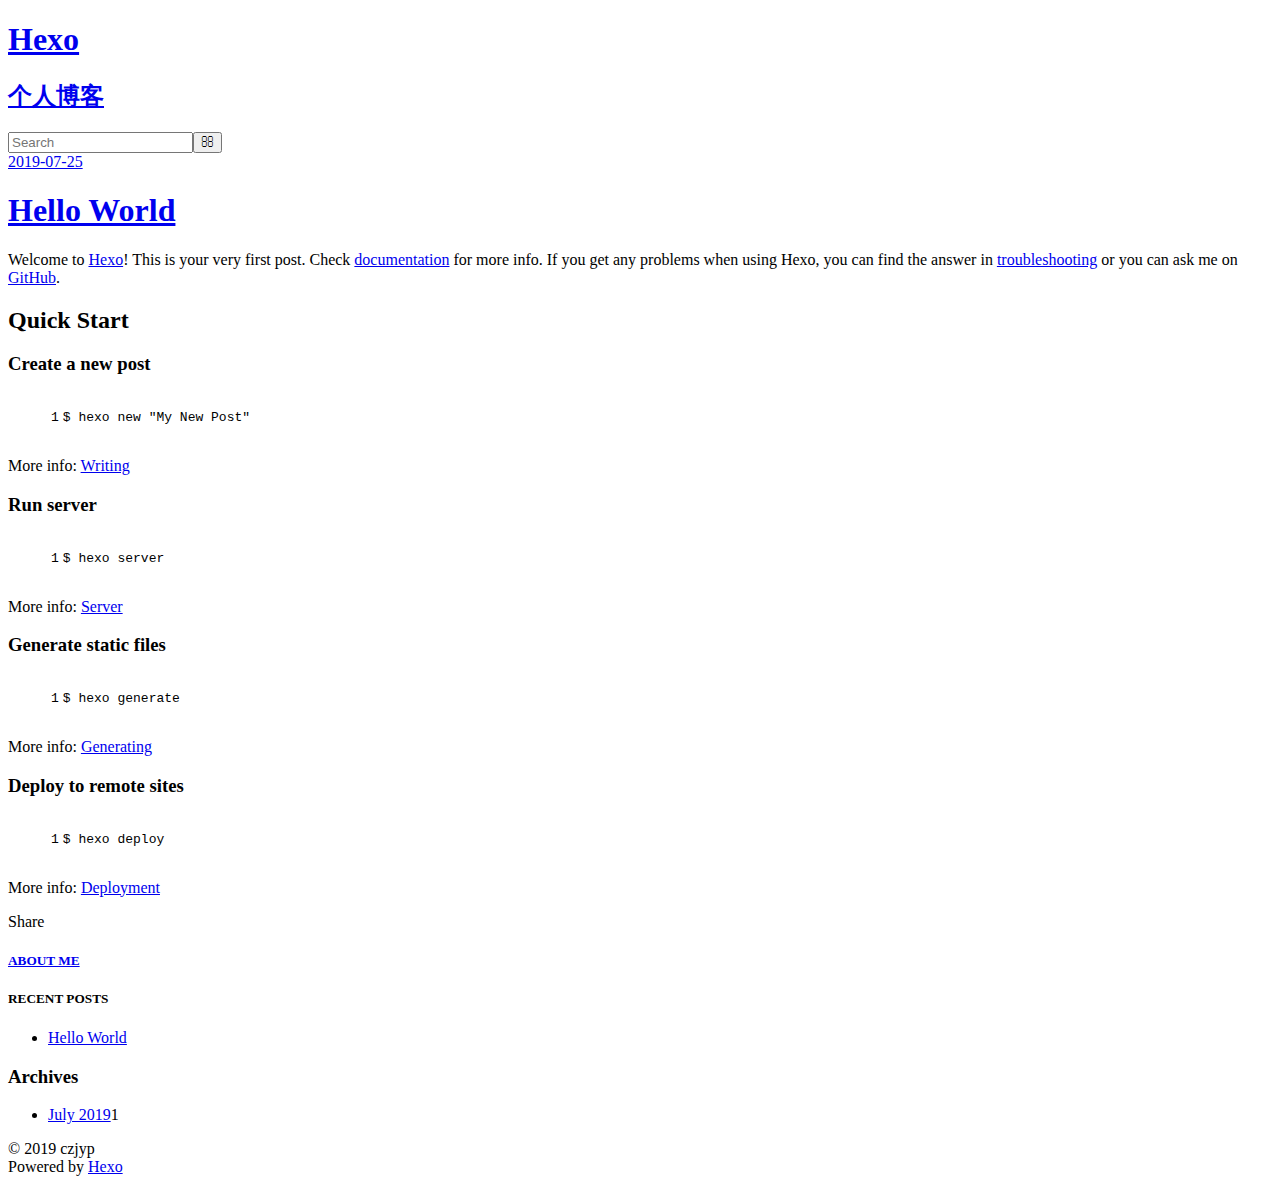
==== index.html @ dffacfaf "Site updated: 2019-07-26 11:40:30" ====
<!DOCTYPE html>
<html>
<head><meta name="generator" content="Hexo 3.9.0">
  <meta charset="utf-8">
  
  <title>Hexo</title>
  <meta name="viewport" content="width=device-width, initial-scale=1, maximum-scale=1">
  <meta property="og:type" content="website">
<meta property="og:title" content="Hexo">
<meta property="og:url" content="http://yoursite.com/index.html">
<meta property="og:site_name" content="Hexo">
<meta property="og:locale" content="default">
<meta name="twitter:card" content="summary">
<meta name="twitter:title" content="Hexo">
  
  
  
    <link href="//fonts.googleapis.com/css?family=Source+Code+Pro" rel="stylesheet" type="text/css">
  
  <link rel="stylesheet" href="/css/style.css">
  

</head>
</html>
<body>
  <div id="container">
    <div id="wrap">
      <header id="header">
  <div id="banner"></div>
  <div id="header-outer" class="outer">
    <div id="header-title" class="inner">
      <h1 id="logo-wrap">
        <a href="/" id="logo">Hexo</a>
      </h1>
      
        <h2 id="subtitle-wrap">
          <a href="/" id="subtitle">个人博客</a>
        </h2>
      
    </div>
    <div id="header-inner" class="inner">
      <nav id="main-nav">
        <a id="main-nav-toggle" class="nav-icon"></a>
        
      </nav>
      <nav id="sub-nav">
        
        <a id="nav-search-btn" class="nav-icon" title="Search"></a>
      </nav>
      <div id="search-form-wrap">
        <form action="//google.com/search" method="get" accept-charset="UTF-8" class="search-form"><input type="search" name="q" class="search-form-input" placeholder="Search"><button type="submit" class="search-form-submit">&#xF002;</button><input type="hidden" name="sitesearch" value="http://yoursite.com"></form>
      </div>
    </div>
  </div>
</header>
      <div class="outer">
        <section id="main">
  
    <article id="post-hello-world" class="article article-type-post" itemscope itemprop="blogPost">
  <div class="article-meta">
    <a href="/2019/07/25/hello-world/" class="article-date">
  <time datetime="2019-07-25T15:37:27.203Z" itemprop="datePublished">2019-07-25</time>
</a>
    
  </div>
  <div class="article-inner">
    
    
      <header class="article-header">
        
  
    <h1 itemprop="name">
      <a class="article-title" href="/2019/07/25/hello-world/">Hello World</a>
    </h1>
  

      </header>
    
    <div class="article-entry" itemprop="articleBody">
      
        <p>Welcome to <a href="https://hexo.io/" target="_blank" rel="noopener">Hexo</a>! This is your very first post. Check <a href="https://hexo.io/docs/" target="_blank" rel="noopener">documentation</a> for more info. If you get any problems when using Hexo, you can find the answer in <a href="https://hexo.io/docs/troubleshooting.html" target="_blank" rel="noopener">troubleshooting</a> or you can ask me on <a href="https://github.com/hexojs/hexo/issues" target="_blank" rel="noopener">GitHub</a>.</p>
<h2 id="Quick-Start"><a href="#Quick-Start" class="headerlink" title="Quick Start"></a>Quick Start</h2><h3 id="Create-a-new-post"><a href="#Create-a-new-post" class="headerlink" title="Create a new post"></a>Create a new post</h3><figure class="highlight bash"><table><tr><td class="gutter"><pre><span class="line">1</span><br></pre></td><td class="code"><pre><span class="line">$ hexo new <span class="string">"My New Post"</span></span><br></pre></td></tr></table></figure>

<p>More info: <a href="https://hexo.io/docs/writing.html" target="_blank" rel="noopener">Writing</a></p>
<h3 id="Run-server"><a href="#Run-server" class="headerlink" title="Run server"></a>Run server</h3><figure class="highlight bash"><table><tr><td class="gutter"><pre><span class="line">1</span><br></pre></td><td class="code"><pre><span class="line">$ hexo server</span><br></pre></td></tr></table></figure>

<p>More info: <a href="https://hexo.io/docs/server.html" target="_blank" rel="noopener">Server</a></p>
<h3 id="Generate-static-files"><a href="#Generate-static-files" class="headerlink" title="Generate static files"></a>Generate static files</h3><figure class="highlight bash"><table><tr><td class="gutter"><pre><span class="line">1</span><br></pre></td><td class="code"><pre><span class="line">$ hexo generate</span><br></pre></td></tr></table></figure>

<p>More info: <a href="https://hexo.io/docs/generating.html" target="_blank" rel="noopener">Generating</a></p>
<h3 id="Deploy-to-remote-sites"><a href="#Deploy-to-remote-sites" class="headerlink" title="Deploy to remote sites"></a>Deploy to remote sites</h3><figure class="highlight bash"><table><tr><td class="gutter"><pre><span class="line">1</span><br></pre></td><td class="code"><pre><span class="line">$ hexo deploy</span><br></pre></td></tr></table></figure>

<p>More info: <a href="https://hexo.io/docs/deployment.html" target="_blank" rel="noopener">Deployment</a></p>

      
    </div>
    <footer class="article-footer">
      <a data-url="http://yoursite.com/2019/07/25/hello-world/" data-id="cjyjk5533000050a61khdapwv" class="article-share-link">Share</a>
      
      
    </footer>
  </div>
  
</article>


  

</section>
        
          <aside id="sidebar">
  
    <!-- Featured Tags -->

  
    <!-- Short About -->
<section class="visible-md visible-lg">
    <h5><a href="/about/">ABOUT ME</a></h5>
    <div class="short-about">

        

        

        <!-- SNS Link -->
        <ul class="list-inline">
            
            
            

            

            

            
            
            
            
        </ul>
    </div>
</section>

  
    
  <h5>RECENT POSTS</h3>
  <div class="widget">
    <ul>
      
        <li>
          <a href="/2019/07/25/hello-world/">Hello World</a>
        </li>
      
    </ul>
  </div>

  
    <!-- Friends Blog -->

  
    
  <div class="widget-wrap">
    <h3 class="widget-title">Archives</h3>
    <div class="widget">
      <ul class="archive-list"><li class="archive-list-item"><a class="archive-list-link" href="/archives/2019/07/">July 2019</a><span class="archive-list-count">1</span></li></ul>
    </div>
  </div>


  
</aside>
        
      </div>
      <footer id="footer">
  
  <div class="outer">
    <div id="footer-info" class="inner">
      &copy; 2019 czjyp<br>
      Powered by <a href="http://hexo.io/" target="_blank">Hexo</a>
    </div>
  </div>
</footer>
    </div>
    <nav id="mobile-nav">
  
</nav>
    

<script src="//ajax.googleapis.com/ajax/libs/jquery/2.0.3/jquery.min.js"></script>



<script src="/js/script.js"></script>

  </div>
</body>
</html>
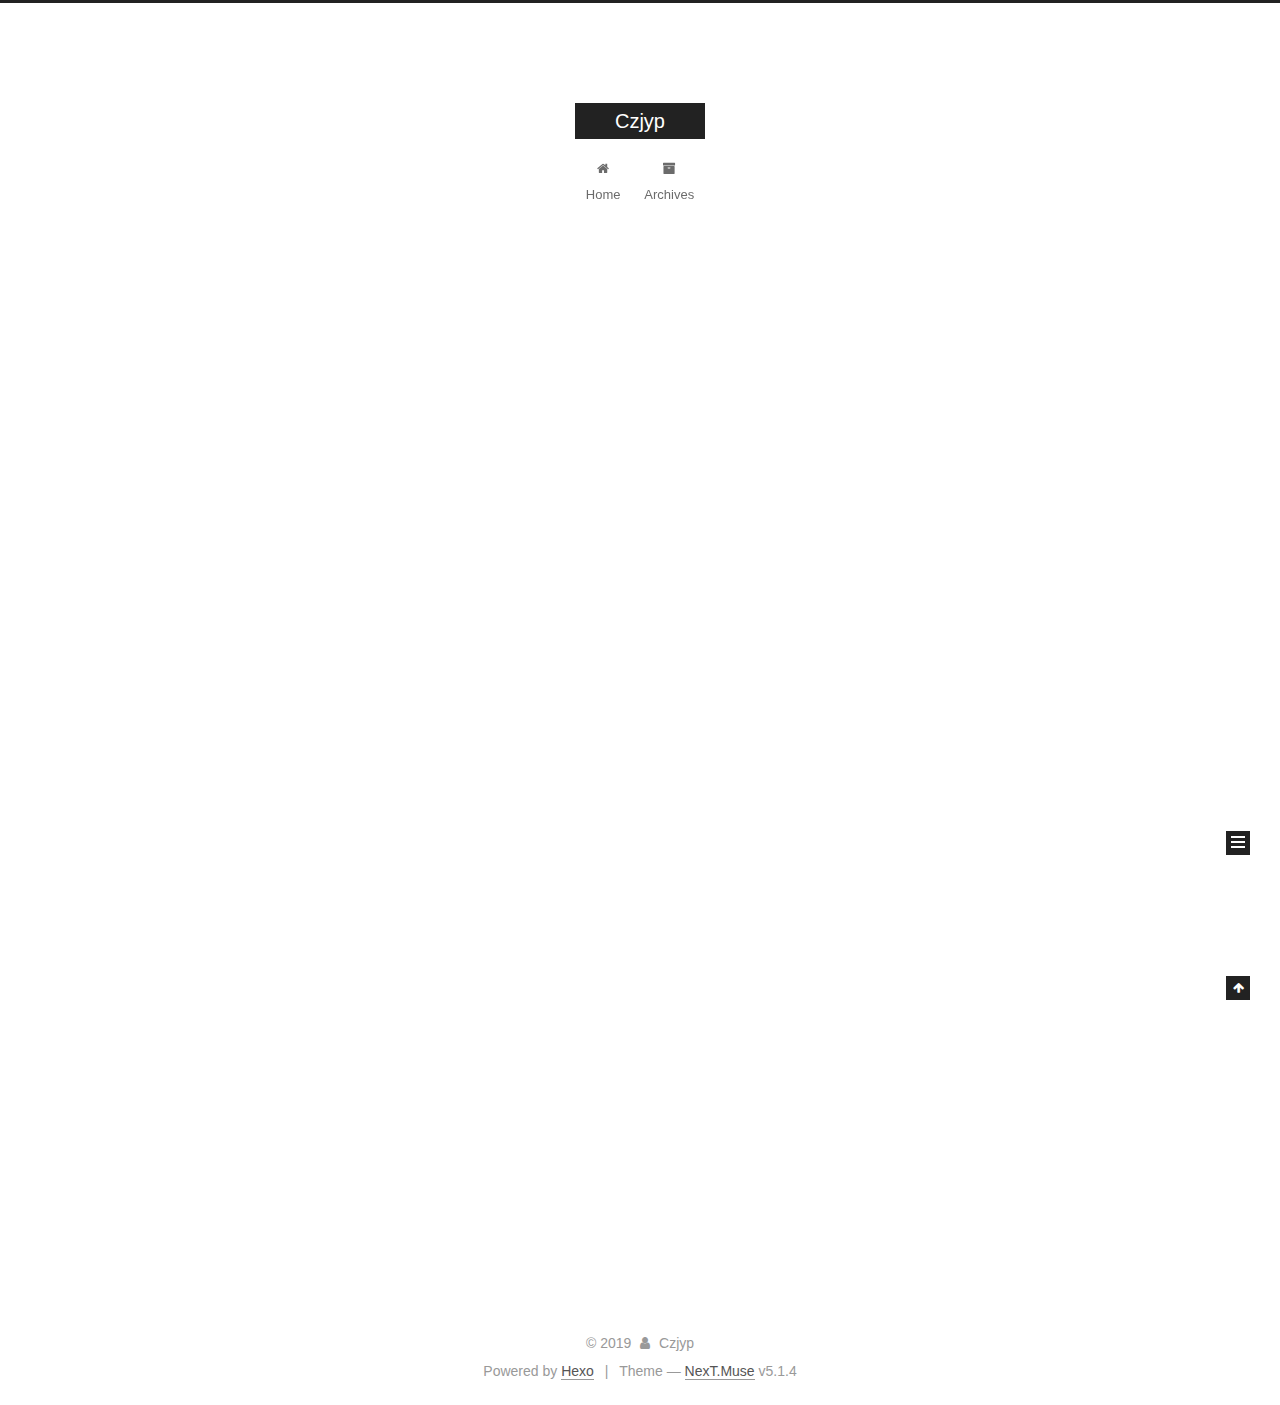
==== commit 89b7794d: "Site updated: 2019-07-26 15:35:48" ====
--- a/index.html
+++ b/index.html
@@ -1,196 +1,623 @@
 <!DOCTYPE html>
-<html>
+
+
+
+  
+
+
+<html class="theme-next muse use-motion" lang="cn">
 <head><meta name="generator" content="Hexo 3.9.0">
-  <meta charset="utf-8">
-  
-  <title>Hexo</title>
-  <meta name="viewport" content="width=device-width, initial-scale=1, maximum-scale=1">
-  <meta property="og:type" content="website">
-<meta property="og:title" content="Hexo">
-<meta property="og:url" content="http://yoursite.com/index.html">
-<meta property="og:site_name" content="Hexo">
-<meta property="og:locale" content="default">
+  <meta charset="UTF-8">
+<meta http-equiv="X-UA-Compatible" content="IE=edge">
+<meta name="viewport" content="width=device-width, initial-scale=1, maximum-scale=1">
+<meta name="theme-color" content="#222">
+
+
+
+
+
+
+
+
+
+<meta http-equiv="Cache-Control" content="no-transform">
+<meta http-equiv="Cache-Control" content="no-siteapp">
+
+
+
+
+
+
+
+
+
+
+
+
+
+
+
+
+  
+  
+  <link href="/lib/fancybox/source/jquery.fancybox.css?v=2.1.5" rel="stylesheet" type="text/css">
+
+
+
+
+
+
+
+<link href="/lib/font-awesome/css/font-awesome.min.css?v=4.6.2" rel="stylesheet" type="text/css">
+
+<link href="/css/main.css?v=5.1.4" rel="stylesheet" type="text/css">
+
+
+  <link rel="apple-touch-icon" sizes="180x180" href="/images/apple-touch-icon-next.png?v=5.1.4">
+
+
+  <link rel="icon" type="image/png" sizes="32x32" href="/images/favicon-32x32-next.png?v=5.1.4">
+
+
+  <link rel="icon" type="image/png" sizes="16x16" href="/images/favicon-16x16-next.png?v=5.1.4">
+
+
+  <link rel="mask-icon" href="/images/logo.svg?v=5.1.4" color="#222">
+
+
+
+
+
+  <meta name="keywords" content="Hexo, NexT">
+
+
+
+
+
+
+
+
+
+
+<meta name="description" content="Czjyp的个人小站">
+<meta property="og:type" content="website">
+<meta property="og:title" content="Czjyp">
+<meta property="og:url" content="http://chizijian.github.io/index.html">
+<meta property="og:site_name" content="Czjyp">
+<meta property="og:description" content="Czjyp的个人小站">
+<meta property="og:locale" content="cn">
 <meta name="twitter:card" content="summary">
-<meta name="twitter:title" content="Hexo">
-  
-  
-  
-    <link href="//fonts.googleapis.com/css?family=Source+Code+Pro" rel="stylesheet" type="text/css">
-  
-  <link rel="stylesheet" href="/css/style.css">
-  
+<meta name="twitter:title" content="Czjyp">
+<meta name="twitter:description" content="Czjyp的个人小站">
+
+
+
+<script type="text/javascript" id="hexo.configurations">
+  var NexT = window.NexT || {};
+  var CONFIG = {
+    root: '/',
+    scheme: 'Muse',
+    version: '5.1.4',
+    sidebar: {"position":"left","display":"post","offset":12,"b2t":false,"scrollpercent":false,"onmobile":false},
+    fancybox: true,
+    tabs: true,
+    motion: {"enable":true,"async":false,"transition":{"post_block":"fadeIn","post_header":"slideDownIn","post_body":"slideDownIn","coll_header":"slideLeftIn","sidebar":"slideUpIn"}},
+    duoshuo: {
+      userId: '0',
+      author: 'Author'
+    },
+    algolia: {
+      applicationID: '',
+      apiKey: '',
+      indexName: '',
+      hits: {"per_page":10},
+      labels: {"input_placeholder":"Search for Posts","hits_empty":"We didn't find any results for the search: ${query}","hits_stats":"${hits} results found in ${time} ms"}
+    }
+  };
+</script>
+
+
+
+  <link rel="canonical" href="http://chizijian.github.io/">
+
+
+
+
+
+  <title>Czjyp</title>
+  
+
+
+
+
+
+
+
 
 </head>
-</html>
-<body>
-  <div id="container">
-    <div id="wrap">
-      <header id="header">
-  <div id="banner"></div>
-  <div id="header-outer" class="outer">
-    <div id="header-title" class="inner">
-      <h1 id="logo-wrap">
-        <a href="/" id="logo">Hexo</a>
-      </h1>
-      
-        <h2 id="subtitle-wrap">
-          <a href="/" id="subtitle">个人博客</a>
-        </h2>
-      
+
+<body itemscope itemtype="http://schema.org/WebPage" lang="cn">
+
+  
+  
+    
+  
+
+  <div class="container sidebar-position-left 
+  page-home">
+    <div class="headband"></div>
+
+    <header id="header" class="header" itemscope itemtype="http://schema.org/WPHeader">
+      <div class="header-inner"><div class="site-brand-wrapper">
+  <div class="site-meta ">
+    
+
+    <div class="custom-logo-site-title">
+      <a href="/" class="brand" rel="start">
+        <span class="logo-line-before"><i></i></span>
+        <span class="site-title">Czjyp</span>
+        <span class="logo-line-after"><i></i></span>
+      </a>
     </div>
-    <div id="header-inner" class="inner">
-      <nav id="main-nav">
-        <a id="main-nav-toggle" class="nav-icon"></a>
-        
-      </nav>
-      <nav id="sub-nav">
-        
-        <a id="nav-search-btn" class="nav-icon" title="Search"></a>
-      </nav>
-      <div id="search-form-wrap">
-        <form action="//google.com/search" method="get" accept-charset="UTF-8" class="search-form"><input type="search" name="q" class="search-form-input" placeholder="Search"><button type="submit" class="search-form-submit">&#xF002;</button><input type="hidden" name="sitesearch" value="http://yoursite.com"></form>
-      </div>
+      
+        <p class="site-subtitle"></p>
+      
+  </div>
+
+  <div class="site-nav-toggle">
+    <button>
+      <span class="btn-bar"></span>
+      <span class="btn-bar"></span>
+      <span class="btn-bar"></span>
+    </button>
+  </div>
+</div>
+
+<nav class="site-nav">
+  
+
+  
+    <ul id="menu" class="menu">
+      
+        
+        <li class="menu-item menu-item-home">
+          <a href="/" rel="section">
+            
+              <i class="menu-item-icon fa fa-fw fa-home"></i> <br>
+            
+            Home
+          </a>
+        </li>
+      
+        
+        <li class="menu-item menu-item-archives">
+          <a href="/archives/" rel="section">
+            
+              <i class="menu-item-icon fa fa-fw fa-archive"></i> <br>
+            
+            Archives
+          </a>
+        </li>
+      
+
+      
+    </ul>
+  
+
+  
+</nav>
+
+
+
+ </div>
+    </header>
+
+    <main id="main" class="main">
+      <div class="main-inner">
+        <div class="content-wrap">
+          <div id="content" class="content">
+            
+  <section id="posts" class="posts-expand">
+    
+      
+
+  
+
+  
+  
+  
+
+  <article class="post post-type-normal" itemscope itemtype="http://schema.org/Article">
+  
+  
+  
+  <div class="post-block">
+    <link itemprop="mainEntityOfPage" href="http://chizijian.github.io/2019/07/25/hello-world/">
+
+    <span hidden itemprop="author" itemscope itemtype="http://schema.org/Person">
+      <meta itemprop="name" content="Czjyp">
+      <meta itemprop="description" content>
+      <meta itemprop="image" content="/images/avatar.gif">
+    </span>
+
+    <span hidden itemprop="publisher" itemscope itemtype="http://schema.org/Organization">
+      <meta itemprop="name" content="Czjyp">
+    </span>
+
+    
+      <header class="post-header">
+
+        
+        
+          <h1 class="post-title" itemprop="name headline">
+                
+                <a class="post-title-link" href="/2019/07/25/hello-world/" itemprop="url">Hello World</a></h1>
+        
+
+        <div class="post-meta">
+          <span class="post-time">
+            
+              <span class="post-meta-item-icon">
+                <i class="fa fa-calendar-o"></i>
+              </span>
+              
+                <span class="post-meta-item-text">Posted on</span>
+              
+              <time title="Post created" itemprop="dateCreated datePublished" datetime="2019-07-25T23:37:27+08:00">
+                2019-07-25
+              </time>
+            
+
+            
+
+            
+          </span>
+
+          
+
+          
+            
+          
+
+          
+          
+
+          
+
+          
+
+          
+
+        </div>
+      </header>
+    
+
+    
+    
+    
+    <div class="post-body" itemprop="articleBody">
+
+      
+      
+
+      
+        
+          
+            <p>Welcome to <a href="https://hexo.io/" target="_blank" rel="noopener">Hexo</a>! This is your very first post. Check <a href="https://hexo.io/docs/" target="_blank" rel="noopener">documentation</a> for more info. If you get any problems when using Hexo, you can find the answer in <a href="https://hexo.io/docs/troubleshooting.html" target="_blank" rel="noopener">troubleshooting</a> or you can ask me on <a href="https://github.com/hexojs/hexo/issues" target="_blank" rel="noopener">GitHub</a>.</p>
+<h2 id="Quick-Start"><a href="#Quick-Start" class="headerlink" title="Quick Start"></a>Quick Start</h2><h3 id="Create-a-new-post"><a href="#Create-a-new-post" class="headerlink" title="Create a new post"></a>Create a new post</h3><figure class="highlight bash"><table><tr><td class="gutter"><pre><span class="line">1</span><br></pre></td><td class="code"><pre><span class="line">$ hexo new <span class="string">"My New Post"</span></span><br></pre></td></tr></table></figure>
+
+<p>More info: <a href="https://hexo.io/docs/writing.html" target="_blank" rel="noopener">Writing</a></p>
+<h3 id="Run-server"><a href="#Run-server" class="headerlink" title="Run server"></a>Run server</h3><figure class="highlight bash"><table><tr><td class="gutter"><pre><span class="line">1</span><br></pre></td><td class="code"><pre><span class="line">$ hexo server</span><br></pre></td></tr></table></figure>
+
+<p>More info: <a href="https://hexo.io/docs/server.html" target="_blank" rel="noopener">Server</a></p>
+<h3 id="Generate-static-files"><a href="#Generate-static-files" class="headerlink" title="Generate static files"></a>Generate static files</h3><figure class="highlight bash"><table><tr><td class="gutter"><pre><span class="line">1</span><br></pre></td><td class="code"><pre><span class="line">$ hexo generate</span><br></pre></td></tr></table></figure>
+
+<p>More info: <a href="https://hexo.io/docs/generating.html" target="_blank" rel="noopener">Generating</a></p>
+<h3 id="Deploy-to-remote-sites"><a href="#Deploy-to-remote-sites" class="headerlink" title="Deploy to remote sites"></a>Deploy to remote sites</h3><figure class="highlight bash"><table><tr><td class="gutter"><pre><span class="line">1</span><br></pre></td><td class="code"><pre><span class="line">$ hexo deploy</span><br></pre></td></tr></table></figure>
+
+<p>More info: <a href="https://hexo.io/docs/deployment.html" target="_blank" rel="noopener">Deployment</a></p>
+
+          
+        
+      
+    </div>
+    
+    
+    
+
+    
+
+    
+
+    
+
+    <footer class="post-footer">
+      
+
+      
+
+      
+
+      
+      
+        <div class="post-eof"></div>
+      
+    </footer>
+  </div>
+  
+  
+  
+  </article>
+
+
+    
+  </section>
+
+  
+
+
+          </div>
+          
+
+
+          
+
+        </div>
+        
+          
+  
+  <div class="sidebar-toggle">
+    <div class="sidebar-toggle-line-wrap">
+      <span class="sidebar-toggle-line sidebar-toggle-line-first"></span>
+      <span class="sidebar-toggle-line sidebar-toggle-line-middle"></span>
+      <span class="sidebar-toggle-line sidebar-toggle-line-last"></span>
     </div>
   </div>
-</header>
-      <div class="outer">
-        <section id="main">
-  
-    <article id="post-hello-world" class="article article-type-post" itemscope itemprop="blogPost">
-  <div class="article-meta">
-    <a href="/2019/07/25/hello-world/" class="article-date">
-  <time datetime="2019-07-25T15:37:27.203Z" itemprop="datePublished">2019-07-25</time>
-</a>
-    
+
+  <aside id="sidebar" class="sidebar">
+    
+    <div class="sidebar-inner">
+
+      
+
+      
+
+      <section class="site-overview-wrap sidebar-panel sidebar-panel-active">
+        <div class="site-overview">
+          <div class="site-author motion-element" itemprop="author" itemscope itemtype="http://schema.org/Person">
+            
+              <p class="site-author-name" itemprop="name">Czjyp</p>
+              <p class="site-description motion-element" itemprop="description">Czjyp的个人小站</p>
+          </div>
+
+          <nav class="site-state motion-element">
+
+            
+              <div class="site-state-item site-state-posts">
+              
+                <a href="/archives/">
+              
+                  <span class="site-state-item-count">1</span>
+                  <span class="site-state-item-name">posts</span>
+                </a>
+              </div>
+            
+
+            
+
+            
+
+          </nav>
+
+          
+
+          
+
+          
+          
+
+          
+          
+
+          
+
+        </div>
+      </section>
+
+      
+
+      
+
+    </div>
+  </aside>
+
+
+        
+      </div>
+    </main>
+
+    <footer id="footer" class="footer">
+      <div class="footer-inner">
+        <div class="copyright">&copy; <span itemprop="copyrightYear">2019</span>
+  <span class="with-love">
+    <i class="fa fa-user"></i>
+  </span>
+  <span class="author" itemprop="copyrightHolder">Czjyp</span>
+
+  
+</div>
+
+
+  <div class="powered-by">Powered by <a class="theme-link" target="_blank" href="https://hexo.io">Hexo</a></div>
+
+
+
+  <span class="post-meta-divider">|</span>
+
+
+
+  <div class="theme-info">Theme &mdash; <a class="theme-link" target="_blank" href="https://github.com/iissnan/hexo-theme-next">NexT.Muse</a> v5.1.4</div>
+
+
+
+
+        
+
+
+
+
+
+
+
+        
+      </div>
+    </footer>
+
+    
+      <div class="back-to-top">
+        <i class="fa fa-arrow-up"></i>
+        
+      </div>
+    
+
+    
+
   </div>
-  <div class="article-inner">
-    
-    
-      <header class="article-header">
-        
-  
-    <h1 itemprop="name">
-      <a class="article-title" href="/2019/07/25/hello-world/">Hello World</a>
-    </h1>
-  
-
-      </header>
-    
-    <div class="article-entry" itemprop="articleBody">
-      
-        <p>Welcome to <a href="https://hexo.io/" target="_blank" rel="noopener">Hexo</a>! This is your very first post. Check <a href="https://hexo.io/docs/" target="_blank" rel="noopener">documentation</a> for more info. If you get any problems when using Hexo, you can find the answer in <a href="https://hexo.io/docs/troubleshooting.html" target="_blank" rel="noopener">troubleshooting</a> or you can ask me on <a href="https://github.com/hexojs/hexo/issues" target="_blank" rel="noopener">GitHub</a>.</p>
-<h2 id="Quick-Start"><a href="#Quick-Start" class="headerlink" title="Quick Start"></a>Quick Start</h2><h3 id="Create-a-new-post"><a href="#Create-a-new-post" class="headerlink" title="Create a new post"></a>Create a new post</h3><figure class="highlight bash"><table><tr><td class="gutter"><pre><span class="line">1</span><br></pre></td><td class="code"><pre><span class="line">$ hexo new <span class="string">"My New Post"</span></span><br></pre></td></tr></table></figure>
-
-<p>More info: <a href="https://hexo.io/docs/writing.html" target="_blank" rel="noopener">Writing</a></p>
-<h3 id="Run-server"><a href="#Run-server" class="headerlink" title="Run server"></a>Run server</h3><figure class="highlight bash"><table><tr><td class="gutter"><pre><span class="line">1</span><br></pre></td><td class="code"><pre><span class="line">$ hexo server</span><br></pre></td></tr></table></figure>
-
-<p>More info: <a href="https://hexo.io/docs/server.html" target="_blank" rel="noopener">Server</a></p>
-<h3 id="Generate-static-files"><a href="#Generate-static-files" class="headerlink" title="Generate static files"></a>Generate static files</h3><figure class="highlight bash"><table><tr><td class="gutter"><pre><span class="line">1</span><br></pre></td><td class="code"><pre><span class="line">$ hexo generate</span><br></pre></td></tr></table></figure>
-
-<p>More info: <a href="https://hexo.io/docs/generating.html" target="_blank" rel="noopener">Generating</a></p>
-<h3 id="Deploy-to-remote-sites"><a href="#Deploy-to-remote-sites" class="headerlink" title="Deploy to remote sites"></a>Deploy to remote sites</h3><figure class="highlight bash"><table><tr><td class="gutter"><pre><span class="line">1</span><br></pre></td><td class="code"><pre><span class="line">$ hexo deploy</span><br></pre></td></tr></table></figure>
-
-<p>More info: <a href="https://hexo.io/docs/deployment.html" target="_blank" rel="noopener">Deployment</a></p>
-
-      
-    </div>
-    <footer class="article-footer">
-      <a data-url="http://yoursite.com/2019/07/25/hello-world/" data-id="cjyjk5533000050a61khdapwv" class="article-share-link">Share</a>
-      
-      
-    </footer>
-  </div>
-  
-</article>
-
-
-  
-
-</section>
-        
-          <aside id="sidebar">
-  
-    <!-- Featured Tags -->
-
-  
-    <!-- Short About -->
-<section class="visible-md visible-lg">
-    <h5><a href="/about/">ABOUT ME</a></h5>
-    <div class="short-about">
-
-        
-
-        
-
-        <!-- SNS Link -->
-        <ul class="list-inline">
-            
-            
-            
-
-            
-
-            
-
-            
-            
-            
-            
-        </ul>
-    </div>
-</section>
-
-  
-    
-  <h5>RECENT POSTS</h3>
-  <div class="widget">
-    <ul>
-      
-        <li>
-          <a href="/2019/07/25/hello-world/">Hello World</a>
-        </li>
-      
-    </ul>
-  </div>
-
-  
-    <!-- Friends Blog -->
-
-  
-    
-  <div class="widget-wrap">
-    <h3 class="widget-title">Archives</h3>
-    <div class="widget">
-      <ul class="archive-list"><li class="archive-list-item"><a class="archive-list-link" href="/archives/2019/07/">July 2019</a><span class="archive-list-count">1</span></li></ul>
-    </div>
-  </div>
-
-
-  
-</aside>
-        
-      </div>
-      <footer id="footer">
-  
-  <div class="outer">
-    <div id="footer-info" class="inner">
-      &copy; 2019 czjyp<br>
-      Powered by <a href="http://hexo.io/" target="_blank">Hexo</a>
-    </div>
-  </div>
-</footer>
-    </div>
-    <nav id="mobile-nav">
-  
-</nav>
-    
-
-<script src="//ajax.googleapis.com/ajax/libs/jquery/2.0.3/jquery.min.js"></script>
-
-
-
-<script src="/js/script.js"></script>
-
-  </div>
+
+  
+
+<script type="text/javascript">
+  if (Object.prototype.toString.call(window.Promise) !== '[object Function]') {
+    window.Promise = null;
+  }
+</script>
+
+
+
+
+
+
+
+
+
+  
+
+
+
+
+
+
+
+
+
+
+
+
+  
+  
+    <script type="text/javascript" src="/lib/jquery/index.js?v=2.1.3"></script>
+  
+
+  
+  
+    <script type="text/javascript" src="/lib/fastclick/lib/fastclick.min.js?v=1.0.6"></script>
+  
+
+  
+  
+    <script type="text/javascript" src="/lib/jquery_lazyload/jquery.lazyload.js?v=1.9.7"></script>
+  
+
+  
+  
+    <script type="text/javascript" src="/lib/velocity/velocity.min.js?v=1.2.1"></script>
+  
+
+  
+  
+    <script type="text/javascript" src="/lib/velocity/velocity.ui.min.js?v=1.2.1"></script>
+  
+
+  
+  
+    <script type="text/javascript" src="/lib/fancybox/source/jquery.fancybox.pack.js?v=2.1.5"></script>
+  
+
+
+  
+
+
+  <script type="text/javascript" src="/js/src/utils.js?v=5.1.4"></script>
+
+  <script type="text/javascript" src="/js/src/motion.js?v=5.1.4"></script>
+
+
+
+  
+  
+
+  
+
+  
+
+
+  <script type="text/javascript" src="/js/src/bootstrap.js?v=5.1.4"></script>
+
+
+
+  
+
+
+  
+
+
+
+
+	
+
+
+
+
+
+  
+
+
+
+
+
+  
+
+
+
+
+
+
+
+
+
+
+
+
+  
+
+
+
+
+
+  
+
+  
+
+  
+
+  
+  
+
+  
+
+  
+
+  
+
 </body>
-</html>+</html>
--- a/css/main.css
+++ b/css/main.css
@@ -0,0 +1,2662 @@
+/* normalize.css v3.0.2 | MIT License | git.io/normalize */
+html {
+  font-family: sans-serif; /* 1 */
+  -ms-text-size-adjust: 100%; /* 2 */
+  -webkit-text-size-adjust: 100%; /* 2 */
+}
+body {
+  margin: 0;
+}
+article,
+aside,
+details,
+figcaption,
+figure,
+footer,
+header,
+hgroup,
+main,
+menu,
+nav,
+section,
+summary {
+  display: block;
+}
+audio,
+canvas,
+progress,
+video {
+  display: inline-block; /* 1 */
+  vertical-align: baseline; /* 2 */
+}
+audio:not([controls]) {
+  display: none;
+  height: 0;
+}
+[hidden],
+template {
+  display: none;
+}
+a {
+  background-color: transparent;
+}
+a:active,
+a:hover {
+  outline: 0;
+}
+abbr[title] {
+  border-bottom: 1px dotted;
+}
+b,
+strong {
+  font-weight: bold;
+}
+dfn {
+  font-style: italic;
+}
+h1 {
+  font-size: 2em;
+  margin: 0.67em 0;
+}
+mark {
+  background: #ff0;
+  color: #000;
+}
+small {
+  font-size: 80%;
+}
+sub,
+sup {
+  font-size: 75%;
+  line-height: 0;
+  position: relative;
+  vertical-align: baseline;
+}
+sup {
+  top: -0.5em;
+}
+sub {
+  bottom: -0.25em;
+}
+img {
+  border: 0;
+}
+svg:not(:root) {
+  overflow: hidden;
+}
+figure {
+  margin: 1em 40px;
+}
+hr {
+  -moz-box-sizing: content-box;
+  box-sizing: content-box;
+  height: 0;
+}
+pre {
+  overflow: auto;
+}
+code,
+kbd,
+pre,
+samp {
+  font-family: monospace, monospace;
+  font-size: 1em;
+}
+button,
+input,
+optgroup,
+select,
+textarea {
+  color: inherit; /* 1 */
+  font: inherit; /* 2 */
+  margin: 0; /* 3 */
+}
+button {
+  overflow: visible;
+}
+button,
+select {
+  text-transform: none;
+}
+button,
+html input[type="button"],
+input[type="reset"],
+input[type="submit"] {
+  -webkit-appearance: button; /* 2 */
+  cursor: pointer; /* 3 */
+}
+button[disabled],
+html input[disabled] {
+  cursor: default;
+}
+button::-moz-focus-inner,
+input::-moz-focus-inner {
+  border: 0;
+  padding: 0;
+}
+input {
+  line-height: normal;
+}
+input[type="checkbox"],
+input[type="radio"] {
+  box-sizing: border-box; /* 1 */
+  padding: 0; /* 2 */
+}
+input[type="number"]::-webkit-inner-spin-button,
+input[type="number"]::-webkit-outer-spin-button {
+  height: auto;
+}
+input[type="search"] {
+  -webkit-appearance: textfield; /* 1 */
+  -moz-box-sizing: content-box;
+  -webkit-box-sizing: content-box; /* 2 */
+  box-sizing: content-box;
+}
+input[type="search"]::-webkit-search-cancel-button,
+input[type="search"]::-webkit-search-decoration {
+  -webkit-appearance: none;
+}
+fieldset {
+  border: 1px solid #c0c0c0;
+  margin: 0 2px;
+  padding: 0.35em 0.625em 0.75em;
+}
+legend {
+  border: 0; /* 1 */
+  padding: 0; /* 2 */
+}
+textarea {
+  overflow: auto;
+}
+optgroup {
+  font-weight: bold;
+}
+table {
+  border-collapse: collapse;
+  border-spacing: 0;
+}
+td,
+th {
+  padding: 0;
+}
+::selection {
+  background: #262a30;
+  color: #fff;
+}
+body {
+  position: relative;
+  font-family: 'Lato', "PingFang SC", "Microsoft YaHei", sans-serif;
+  font-size: 14px;
+  line-height: 2;
+  color: #555;
+  background: #fff;
+}
+@media (max-width: 767px) {
+  body {
+    padding-right: 0 !important;
+  }
+}
+@media (min-width: 768px) and (max-width: 991px) {
+  body {
+    padding-right: 0 !important;
+  }
+}
+@media (min-width: 1600px) {
+  body {
+    font-size: 16px;
+  }
+}
+h1,
+h2,
+h3,
+h4,
+h5,
+h6 {
+  margin: 0;
+  padding: 0;
+  font-weight: bold;
+  line-height: 1.5;
+  font-family: 'Lato', "PingFang SC", "Microsoft YaHei", sans-serif;
+}
+h2,
+h3,
+h4,
+h5,
+h6 {
+  margin: 20px 0 15px;
+}
+h1 {
+  font-size: 22px;
+}
+@media (max-width: 767px) {
+  h1 {
+    font-size: 18px;
+  }
+}
+h2 {
+  font-size: 20px;
+}
+@media (max-width: 767px) {
+  h2 {
+    font-size: 16px;
+  }
+}
+h3 {
+  font-size: 18px;
+}
+@media (max-width: 767px) {
+  h3 {
+    font-size: 14px;
+  }
+}
+h4 {
+  font-size: 16px;
+}
+@media (max-width: 767px) {
+  h4 {
+    font-size: 12px;
+  }
+}
+h5 {
+  font-size: 14px;
+}
+@media (max-width: 767px) {
+  h5 {
+    font-size: 10px;
+  }
+}
+h6 {
+  font-size: 12px;
+}
+@media (max-width: 767px) {
+  h6 {
+    font-size: 8px;
+  }
+}
+p {
+  margin: 0 0 20px 0;
+}
+a {
+  color: #555;
+  text-decoration: none;
+  outline: none;
+  border-bottom: 1px solid #999;
+  word-wrap: break-word;
+}
+a:hover {
+  color: #222;
+  border-bottom-color: #222;
+}
+blockquote {
+  margin: 0;
+  padding: 0;
+}
+img {
+  display: block;
+  margin: auto;
+  max-width: 100%;
+  height: auto;
+}
+hr {
+  margin: 40px 0;
+  height: 3px;
+  border: none;
+  background-color: #ddd;
+  background-image: repeating-linear-gradient(-45deg, #fff, #fff 4px, transparent 4px, transparent 8px);
+}
+blockquote {
+  padding: 0 15px;
+  color: #666;
+  border-left: 4px solid #ddd;
+}
+blockquote cite::before {
+  content: "-";
+  padding: 0 5px;
+}
+dt {
+  font-weight: 700;
+}
+dd {
+  margin: 0;
+  padding: 0;
+}
+kbd {
+  border: 1px solid #ccc;
+  border-radius: 0.2em;
+  box-shadow: 0.1em 0.1em 0.2em rgba(0,0,0,0.1);
+  background-color: #f9f9f9;
+  font-family: inherit;
+  background-image: -webkit-linear-gradient(top, #eee, #fff, #eee);
+  padding: 0.1em 0.3em;
+  white-space: nowrap;
+}
+.text-left {
+  text-align: left;
+}
+.text-center {
+  text-align: center;
+}
+.text-right {
+  text-align: right;
+}
+.text-justify {
+  text-align: justify;
+}
+.text-nowrap {
+  white-space: nowrap;
+}
+.text-lowercase {
+  text-transform: lowercase;
+}
+.text-uppercase {
+  text-transform: uppercase;
+}
+.text-capitalize {
+  text-transform: capitalize;
+}
+.center-block {
+  display: block;
+  margin-left: auto;
+  margin-right: auto;
+}
+.clearfix:before,
+.clearfix:after {
+  content: " ";
+  display: table;
+}
+.clearfix:after {
+  clear: both;
+}
+.pullquote {
+  width: 45%;
+}
+.pullquote.left {
+  float: left;
+  margin-left: 5px;
+  margin-right: 10px;
+}
+.pullquote.right {
+  float: right;
+  margin-left: 10px;
+  margin-right: 5px;
+}
+.affix.affix.affix {
+  position: fixed;
+}
+.translation {
+  margin-top: -20px;
+  font-size: 14px;
+  color: #999;
+}
+.scrollbar-measure {
+  width: 100px;
+  height: 100px;
+  overflow: scroll;
+  position: absolute;
+  top: -9999px;
+}
+.use-motion .motion-element {
+  opacity: 0;
+}
+table {
+  margin: 20px 0;
+  width: 100%;
+  border-collapse: collapse;
+  border-spacing: 0;
+  border: 1px solid #ddd;
+  font-size: 14px;
+  table-layout: fixed;
+  word-wrap: break-all;
+}
+table>tbody>tr:nth-of-type(odd) {
+  background-color: #f9f9f9;
+}
+table>tbody>tr:hover {
+  background-color: #f5f5f5;
+}
+caption,
+th,
+td {
+  padding: 8px;
+  text-align: left;
+  vertical-align: middle;
+  font-weight: normal;
+}
+th,
+td {
+  border-bottom: 3px solid #ddd;
+  border-right: 1px solid #eee;
+}
+th {
+  padding-bottom: 10px;
+  font-weight: 700;
+}
+td {
+  border-bottom-width: 1px;
+}
+html,
+body {
+  height: 100%;
+}
+.container {
+  position: relative;
+  min-height: 100%;
+}
+.header-inner {
+  margin: 0 auto;
+  padding: 100px 0 70px;
+  width: 700px;
+}
+@media (min-width: 1600px) {
+  .container .header-inner {
+    width: 900px;
+  }
+}
+.main {
+  padding-bottom: 150px;
+}
+.main-inner {
+  margin: 0 auto;
+  width: 700px;
+}
+@media (min-width: 1600px) {
+  .container .main-inner {
+    width: 900px;
+  }
+}
+.footer {
+  position: absolute;
+  left: 0;
+  bottom: 0;
+  width: 100%;
+  min-height: 50px;
+}
+.footer-inner {
+  box-sizing: border-box;
+  margin: 20px auto;
+  width: 700px;
+}
+@media (min-width: 1600px) {
+  .container .footer-inner {
+    width: 900px;
+  }
+}
+pre,
+.highlight {
+  overflow: auto;
+  margin: 20px 0;
+  padding: 0;
+  font-size: 13px;
+  color: #4d4d4c;
+  background: #f7f7f7;
+  line-height: 1.6;
+}
+pre,
+code {
+  font-family: consolas, Menlo, "PingFang SC", "Microsoft YaHei", monospace;
+}
+code {
+  padding: 2px 4px;
+  word-wrap: break-word;
+  color: #555;
+  background: #eee;
+  border-radius: 3px;
+  font-size: 13px;
+}
+pre {
+  padding: 10px;
+}
+pre code {
+  padding: 0;
+  color: #4d4d4c;
+  background: none;
+  text-shadow: none;
+}
+.highlight {
+  border-radius: 1px;
+}
+.highlight pre {
+  border: none;
+  margin: 0;
+  padding: 10px 0;
+}
+.highlight table {
+  margin: 0;
+  width: auto;
+  border: none;
+}
+.highlight td {
+  border: none;
+  padding: 0;
+}
+.highlight figcaption {
+  font-size: 1em;
+  color: #4d4d4c;
+  line-height: 1em;
+  margin-bottom: 1em;
+}
+.highlight figcaption:before,
+.highlight figcaption:after {
+  content: " ";
+  display: table;
+}
+.highlight figcaption:after {
+  clear: both;
+}
+.highlight figcaption a {
+  float: right;
+  color: #4d4d4c;
+}
+.highlight figcaption a:hover {
+  border-bottom-color: #4d4d4c;
+}
+.highlight .gutter pre {
+  padding-left: 10px;
+  padding-right: 10px;
+  color: #869194;
+  text-align: right;
+  background-color: #eff2f3;
+}
+.highlight .code pre {
+  width: 100%;
+  padding-left: 10px;
+  padding-right: 10px;
+  background-color: #f7f7f7;
+}
+.highlight .line {
+  height: 20px;
+}
+.gutter {
+  -webkit-user-select: none;
+  -moz-user-select: none;
+  -ms-user-select: none;
+  user-select: none;
+}
+.gist table {
+  width: auto;
+}
+.gist table td {
+  border: none;
+}
+pre .deletion {
+  background: #fdd;
+}
+pre .addition {
+  background: #dfd;
+}
+pre .meta {
+  color: #8959a8;
+}
+pre .comment {
+  color: #8e908c;
+}
+pre .variable,
+pre .attribute,
+pre .tag,
+pre .regexp,
+pre .ruby .constant,
+pre .xml .tag .title,
+pre .xml .pi,
+pre .xml .doctype,
+pre .html .doctype,
+pre .css .id,
+pre .css .class,
+pre .css .pseudo {
+  color: #c82829;
+}
+pre .number,
+pre .preprocessor,
+pre .built_in,
+pre .literal,
+pre .params,
+pre .constant,
+pre .command {
+  color: #f5871f;
+}
+pre .ruby .class .title,
+pre .css .rules .attribute,
+pre .string,
+pre .value,
+pre .inheritance,
+pre .header,
+pre .ruby .symbol,
+pre .xml .cdata,
+pre .special,
+pre .number,
+pre .formula {
+  color: #718c00;
+}
+pre .title,
+pre .css .hexcolor {
+  color: #3e999f;
+}
+pre .function,
+pre .python .decorator,
+pre .python .title,
+pre .ruby .function .title,
+pre .ruby .title .keyword,
+pre .perl .sub,
+pre .javascript .title,
+pre .coffeescript .title {
+  color: #4271ae;
+}
+pre .keyword,
+pre .javascript .function {
+  color: #8959a8;
+}
+.full-image.full-image.full-image.full-image {
+  border: none;
+  max-width: 100%;
+  width: auto;
+  margin: 20px auto 25px;
+}
+@media (min-width: 992px) {
+  .full-image.full-image.full-image.full-image {
+    max-width: none;
+    width: 110%;
+    margin: 25px -5%;
+  }
+}
+.blockquote-center,
+.page-home .post-type-quote blockquote,
+.page-post-detail .post-type-quote blockquote {
+  position: relative;
+  margin: 40px 0;
+  padding: 0;
+  border-left: none;
+  text-align: center;
+}
+.blockquote-center::before,
+.page-home .post-type-quote blockquote::before,
+.page-post-detail .post-type-quote blockquote::before,
+.blockquote-center::after,
+.page-home .post-type-quote blockquote::after,
+.page-post-detail .post-type-quote blockquote::after {
+  position: absolute;
+  content: ' ';
+  display: block;
+  width: 100%;
+  height: 24px;
+  opacity: 0.2;
+  background-repeat: no-repeat;
+  background-position: 0 -6px;
+  background-size: 22px 22px;
+}
+.blockquote-center::before,
+.page-home .post-type-quote blockquote::before,
+.page-post-detail .post-type-quote blockquote::before {
+  top: -20px;
+  background-image: url("../images/quote-l.svg");
+  border-top: 1px solid #ccc;
+}
+.blockquote-center::after,
+.page-home .post-type-quote blockquote::after,
+.page-post-detail .post-type-quote blockquote::after {
+  bottom: -20px;
+  background-image: url("../images/quote-r.svg");
+  border-bottom: 1px solid #ccc;
+  background-position: 100% 8px;
+}
+.blockquote-center p,
+.page-home .post-type-quote blockquote p,
+.page-post-detail .post-type-quote blockquote p,
+.blockquote-center div,
+.page-home .post-type-quote blockquote div,
+.page-post-detail .post-type-quote blockquote div {
+  text-align: center;
+}
+.post .post-body .group-picture img {
+  box-sizing: border-box;
+  padding: 0 3px;
+  border: none;
+}
+.post .group-picture-row {
+  overflow: hidden;
+  margin-top: 6px;
+}
+.post .group-picture-row:first-child {
+  margin-top: 0;
+}
+.post .group-picture-column {
+  float: left;
+}
+.page-post-detail .post-body .group-picture-column {
+  float: none;
+  margin-top: 10px;
+  width: auto !important;
+}
+.page-post-detail .post-body .group-picture-column img {
+  margin: 0 auto;
+}
+.page-archive .group-picture-container {
+  overflow: hidden;
+}
+.page-archive .group-picture-row {
+  float: left;
+}
+.page-archive .group-picture-row:first-child {
+  margin-top: 6px;
+}
+.page-archive .group-picture-column {
+  max-width: 150px;
+  max-height: 150px;
+}
+.post-body .note {
+  position: relative;
+  padding: 15px;
+  margin-bottom: 20px;
+  border: 1px solid #eee;
+  border-left-width: 5px;
+  border-radius: 3px;
+}
+.post-body .note h2,
+.post-body .note h3,
+.post-body .note h4,
+.post-body .note h5,
+.post-body .note h6 {
+  margin-top: 0;
+  margin-bottom: 0;
+  border-bottom: initial;
+  padding-top: 0 !important;
+}
+.post-body .note p:first-child,
+.post-body .note ul:first-child,
+.post-body .note ol:first-child,
+.post-body .note table:first-child,
+.post-body .note pre:first-child,
+.post-body .note blockquote:first-child {
+  margin-top: 0;
+}
+.post-body .note p:last-child,
+.post-body .note ul:last-child,
+.post-body .note ol:last-child,
+.post-body .note table:last-child,
+.post-body .note pre:last-child,
+.post-body .note blockquote:last-child {
+  margin-bottom: 0;
+}
+.post-body .note.default {
+  border-left-color: #777;
+}
+.post-body .note.default h2,
+.post-body .note.default h3,
+.post-body .note.default h4,
+.post-body .note.default h5,
+.post-body .note.default h6 {
+  color: #777;
+}
+.post-body .note.primary {
+  border-left-color: #6f42c1;
+}
+.post-body .note.primary h2,
+.post-body .note.primary h3,
+.post-body .note.primary h4,
+.post-body .note.primary h5,
+.post-body .note.primary h6 {
+  color: #6f42c1;
+}
+.post-body .note.info {
+  border-left-color: #428bca;
+}
+.post-body .note.info h2,
+.post-body .note.info h3,
+.post-body .note.info h4,
+.post-body .note.info h5,
+.post-body .note.info h6 {
+  color: #428bca;
+}
+.post-body .note.success {
+  border-left-color: #5cb85c;
+}
+.post-body .note.success h2,
+.post-body .note.success h3,
+.post-body .note.success h4,
+.post-body .note.success h5,
+.post-body .note.success h6 {
+  color: #5cb85c;
+}
+.post-body .note.warning {
+  border-left-color: #f0ad4e;
+}
+.post-body .note.warning h2,
+.post-body .note.warning h3,
+.post-body .note.warning h4,
+.post-body .note.warning h5,
+.post-body .note.warning h6 {
+  color: #f0ad4e;
+}
+.post-body .note.danger {
+  border-left-color: #d9534f;
+}
+.post-body .note.danger h2,
+.post-body .note.danger h3,
+.post-body .note.danger h4,
+.post-body .note.danger h5,
+.post-body .note.danger h6 {
+  color: #d9534f;
+}
+.post-body .label {
+  display: inline;
+  padding: 0 2px;
+  white-space: nowrap;
+}
+.post-body .label.default {
+  background-color: #f0f0f0;
+}
+.post-body .label.primary {
+  background-color: #efe6f7;
+}
+.post-body .label.info {
+  background-color: #e5f2f8;
+}
+.post-body .label.success {
+  background-color: #e7f4e9;
+}
+.post-body .label.warning {
+  background-color: #fcf6e1;
+}
+.post-body .label.danger {
+  background-color: #fae8eb;
+}
+.post-body .tabs {
+  position: relative;
+  display: block;
+  margin-bottom: 20px;
+  padding-top: 10px;
+}
+.post-body .tabs ul.nav-tabs {
+  margin: 0;
+  padding: 0;
+  display: flex;
+  margin-bottom: -1px;
+}
+@media (max-width: 413px) {
+  .post-body .tabs ul.nav-tabs {
+    display: block;
+    margin-bottom: 5px;
+  }
+}
+.post-body .tabs ul.nav-tabs li.tab {
+  list-style-type: none !important;
+  margin: 0 0.25em 0 0;
+  border-top: 3px solid transparent;
+  border-left: 1px solid transparent;
+  border-right: 1px solid transparent;
+}
+@media (max-width: 413px) {
+  .post-body .tabs ul.nav-tabs li.tab {
+    margin: initial;
+    border-top: 1px solid transparent;
+    border-left: 3px solid transparent;
+    border-right: 1px solid transparent;
+    border-bottom: 1px solid transparent;
+  }
+}
+.post-body .tabs ul.nav-tabs li.tab a {
+  outline: 0;
+  border-bottom: initial;
+  display: block;
+  line-height: 1.8em;
+  padding: 0.25em 0.75em;
+  transition-duration: 0.2s;
+  transition-timing-function: ease-out;
+  transition-delay: 0s;
+}
+.post-body .tabs ul.nav-tabs li.tab a i {
+  width: 1.285714285714286em;
+}
+.post-body .tabs ul.nav-tabs li.tab.active {
+  border-top: 3px solid #fc6423;
+  border-left: 1px solid #ddd;
+  border-right: 1px solid #ddd;
+  background-color: #fff;
+}
+@media (max-width: 413px) {
+  .post-body .tabs ul.nav-tabs li.tab.active {
+    border-top: 1px solid #ddd;
+    border-left: 3px solid #fc6423;
+    border-right: 1px solid #ddd;
+    border-bottom: 1px solid #ddd;
+  }
+}
+.post-body .tabs ul.nav-tabs li.tab.active a {
+  cursor: default;
+  color: #555;
+}
+.post-body .tabs .tab-content {
+  background-color: #fff;
+}
+.post-body .tabs .tab-content .tab-pane {
+  border: 1px solid #ddd;
+  padding: 20px 20px 0 20px;
+}
+.post-body .tabs .tab-content .tab-pane:not(.active) {
+  display: none !important;
+}
+.post-body .tabs .tab-content .tab-pane.active {
+  display: block !important;
+}
+.btn {
+  display: inline-block;
+  padding: 0 20px;
+  font-size: 14px;
+  color: #fff;
+  background: #222;
+  border: 2px solid #222;
+  text-decoration: none;
+  border-radius: 0;
+  transition-property: background-color;
+  transition-duration: 0.2s;
+  transition-timing-function: ease-in-out;
+  transition-delay: 0s;
+  line-height: 2;
+}
+.btn:hover {
+  border-color: #222;
+  color: #222;
+  background: #fff;
+}
+.btn +.btn {
+  margin: 0 0 8px 8px;
+}
+.btn .fa-fw {
+  width: 1.285714285714286em;
+  text-align: left;
+}
+.btn-bar {
+  display: block;
+  width: 22px;
+  height: 2px;
+  background: #555;
+  border-radius: 1px;
+}
+.btn-bar+.btn-bar {
+  margin-top: 4px;
+}
+.pagination {
+  margin: 120px 0 40px;
+  text-align: center;
+  border-top: 1px solid #eee;
+}
+.page-number-basic,
+.pagination .prev,
+.pagination .next,
+.pagination .page-number,
+.pagination .space {
+  display: inline-block;
+  position: relative;
+  top: -1px;
+  margin: 0 10px;
+  padding: 0 11px;
+}
+@media (max-width: 767px) {
+  .page-number-basic,
+  .pagination .prev,
+  .pagination .next,
+  .pagination .page-number,
+  .pagination .space {
+    margin: 0 5px;
+  }
+}
+.pagination .prev,
+.pagination .next,
+.pagination .page-number {
+  border-bottom: 0;
+  border-top: 1px solid #eee;
+  transition-property: border-color;
+  transition-duration: 0.2s;
+  transition-timing-function: ease-in-out;
+  transition-delay: 0s;
+}
+.pagination .prev:hover,
+.pagination .next:hover,
+.pagination .page-number:hover {
+  border-top-color: #222;
+}
+.pagination .space {
+  padding: 0;
+  margin: 0;
+}
+.pagination .prev {
+  margin-left: 0;
+}
+.pagination .next {
+  margin-right: 0;
+}
+.pagination .page-number.current {
+  color: #fff;
+  background: #ccc;
+  border-top-color: #ccc;
+}
+@media (max-width: 767px) {
+  .pagination {
+    border-top: none;
+  }
+  .pagination .prev,
+  .pagination .next,
+  .pagination .page-number {
+    margin-bottom: 10px;
+    border-top: 0;
+    border-bottom: 1px solid #eee;
+    padding: 0 10px;
+  }
+  .pagination .prev:hover,
+  .pagination .next:hover,
+  .pagination .page-number:hover {
+    border-bottom-color: #222;
+  }
+}
+.comments {
+  margin: 60px 20px 0;
+}
+.tag-cloud {
+  text-align: center;
+}
+.tag-cloud a {
+  display: inline-block;
+  margin: 10px;
+}
+.back-to-top {
+  box-sizing: border-box;
+  position: fixed;
+  bottom: -100px;
+  right: 30px;
+  z-index: 1050;
+  padding: 0 6px;
+  width: 24px;
+  background: #222;
+  font-size: 12px;
+  opacity: 1;
+  color: #fff;
+  cursor: pointer;
+  text-align: center;
+  -webkit-transform: translateZ(0);
+  transition-property: bottom;
+  transition-duration: 0.2s;
+  transition-timing-function: ease-in-out;
+  transition-delay: 0s;
+}
+@media (min-width: 768px) and (max-width: 991px) {
+  .back-to-top {
+    display: none !important;
+  }
+}
+@media (max-width: 767px) {
+  .back-to-top {
+    display: none !important;
+  }
+}
+.back-to-top.back-to-top-on {
+  bottom: 19px;
+}
+.header {
+  background: transparent;
+}
+.header-inner {
+  position: relative;
+}
+.headband {
+  height: 3px;
+  background: #222;
+}
+.site-meta {
+  margin: 0;
+  text-align: center;
+}
+@media (max-width: 767px) {
+  .site-meta {
+    text-align: center;
+  }
+}
+.brand {
+  position: relative;
+  display: inline-block;
+  padding: 0 40px;
+  color: #fff;
+  background: #222;
+  border-bottom: none;
+}
+.brand:hover {
+  color: #fff;
+}
+.logo {
+  display: inline-block;
+  margin-right: 5px;
+  line-height: 36px;
+  vertical-align: top;
+}
+.site-title {
+  display: inline-block;
+  vertical-align: top;
+  line-height: 36px;
+  font-size: 20px;
+  font-weight: normal;
+  font-family: 'Lato', "PingFang SC", "Microsoft YaHei", sans-serif;
+}
+.site-subtitle {
+  margin-top: 10px;
+  font-size: 13px;
+  color: #999;
+}
+.use-motion .brand {
+  opacity: 0;
+}
+.use-motion .logo,
+.use-motion .site-title,
+.use-motion .site-subtitle {
+  opacity: 0;
+  position: relative;
+  top: -10px;
+}
+.site-nav-toggle {
+  display: none;
+  position: absolute;
+  top: 10px;
+  left: 10px;
+}
+@media (max-width: 767px) {
+  .site-nav-toggle {
+    display: block;
+  }
+}
+.site-nav-toggle button {
+  margin-top: 2px;
+  padding: 9px 10px;
+  background: transparent;
+  border: none;
+}
+@media (max-width: 767px) {
+  .site-nav {
+    display: none;
+    margin: 0 -10px;
+    padding: 0 10px;
+    clear: both;
+    border-top: 1px solid #ddd;
+  }
+}
+@media (min-width: 768px) and (max-width: 991px) {
+  .site-nav {
+    display: block !important;
+  }
+}
+@media (min-width: 992px) {
+  .site-nav {
+    display: block !important;
+  }
+}
+.menu {
+  margin-top: 20px;
+  padding-left: 0;
+  text-align: center;
+}
+.menu .menu-item {
+  display: inline-block;
+  margin: 0 10px;
+  list-style: none;
+}
+@media screen and (max-width: 767px) {
+  .menu .menu-item {
+    margin-top: 10px;
+  }
+}
+.menu .menu-item a {
+  display: block;
+  font-size: 13px;
+  line-height: inherit;
+  border-bottom: 1px solid transparent;
+  transition-property: border-color;
+  transition-duration: 0.2s;
+  transition-timing-function: ease-in-out;
+  transition-delay: 0s;
+}
+.menu .menu-item a:hover {
+  border-bottom-color: #222;
+}
+.menu .menu-item .fa {
+  margin-right: 5px;
+}
+.use-motion .menu-item {
+  opacity: 0;
+}
+.post-body {
+  font-family: 'Lato', "PingFang SC", "Microsoft YaHei", sans-serif;
+}
+@media (max-width: 767px) {
+  .post-body {
+    word-break: break-word;
+  }
+}
+.post-body .fancybox img {
+  display: block !important;
+  margin: 0 auto;
+  cursor: pointer;
+  cursor: zoom-in;
+  cursor: -webkit-zoom-in;
+}
+.post-body .image-caption,
+.post-body .figure .caption {
+  margin: -20px auto 15px;
+  text-align: center;
+  font-size: 14px;
+  color: #999;
+  font-weight: bold;
+  line-height: 1;
+}
+.post-sticky-flag {
+  display: inline-block;
+  font-size: 16px;
+  -ms-transform: rotate(30deg);
+  -webkit-transform: rotate(30deg);
+  -moz-transform: rotate(30deg);
+  -ms-transform: rotate(30deg);
+  -o-transform: rotate(30deg);
+  transform: rotate(30deg);
+}
+.use-motion .post-block,
+.use-motion .pagination,
+.use-motion .comments {
+  opacity: 0;
+}
+.use-motion .post-header {
+  opacity: 0;
+}
+.use-motion .post-body {
+  opacity: 0;
+}
+.use-motion .collection-title {
+  opacity: 0;
+}
+.posts-expand {
+  padding-top: 40px;
+}
+@media (max-width: 767px) {
+  .posts-expand {
+    margin: 0 20px;
+  }
+  .post-body pre .gutter pre {
+    padding-right: 10px;
+  }
+  .post-body .highlight {
+    margin-left: 0px;
+    margin-right: 0px;
+    padding: 0;
+  }
+  .post-body .highlight .gutter pre {
+    padding-right: 10px;
+  }
+}
+@media (min-width: 992px) {
+  .posts-expand .post-body {
+    text-align: justify;
+  }
+}
+.posts-expand .post-body h2,
+.posts-expand .post-body h3,
+.posts-expand .post-body h4,
+.posts-expand .post-body h5,
+.posts-expand .post-body h6 {
+  padding-top: 10px;
+}
+.posts-expand .post-body h2 .header-anchor,
+.posts-expand .post-body h3 .header-anchor,
+.posts-expand .post-body h4 .header-anchor,
+.posts-expand .post-body h5 .header-anchor,
+.posts-expand .post-body h6 .header-anchor {
+  float: right;
+  margin-left: 10px;
+  color: #ccc;
+  border-bottom-style: none;
+  visibility: hidden;
+}
+.posts-expand .post-body h2 .header-anchor:hover,
+.posts-expand .post-body h3 .header-anchor:hover,
+.posts-expand .post-body h4 .header-anchor:hover,
+.posts-expand .post-body h5 .header-anchor:hover,
+.posts-expand .post-body h6 .header-anchor:hover {
+  color: inherit;
+}
+.posts-expand .post-body h2:hover .header-anchor,
+.posts-expand .post-body h3:hover .header-anchor,
+.posts-expand .post-body h4:hover .header-anchor,
+.posts-expand .post-body h5:hover .header-anchor,
+.posts-expand .post-body h6:hover .header-anchor {
+  visibility: visible;
+}
+.posts-expand .post-body ul li {
+  list-style: circle;
+}
+.posts-expand .post-body img {
+  box-sizing: border-box;
+  margin: auto;
+  padding: 3px;
+  border: 1px solid #ddd;
+}
+.posts-expand .post-body .fancybox img {
+  margin: 0 auto 25px;
+}
+@media (max-width: 767px) {
+  .posts-collapse {
+    margin: 0 20px;
+  }
+  .posts-collapse .post-title,
+  .posts-collapse .post-meta {
+    display: block;
+    width: auto;
+    text-align: left;
+  }
+}
+.posts-collapse {
+  position: relative;
+  z-index: 1010;
+  margin-left: 55px;
+}
+.posts-collapse::after {
+  content: " ";
+  position: absolute;
+  top: 20px;
+  left: 0;
+  margin-left: -2px;
+  width: 4px;
+  height: 100%;
+  background: #f5f5f5;
+  z-index: -1;
+}
+@media (max-width: 767px) {
+  .posts-collapse {
+    margin: 0 20px;
+  }
+}
+.posts-collapse .collection-title {
+  position: relative;
+  margin: 60px 0;
+}
+.posts-collapse .collection-title h1,
+.posts-collapse .collection-title h2 {
+  margin-left: 20px;
+}
+.posts-collapse .collection-title small {
+  color: #bbb;
+  margin-left: 5px;
+}
+.posts-collapse .collection-title::before {
+  content: " ";
+  position: absolute;
+  left: 0;
+  top: 50%;
+  margin-left: -4px;
+  margin-top: -4px;
+  width: 8px;
+  height: 8px;
+  background: #bbb;
+  border-radius: 50%;
+}
+.posts-collapse .post {
+  margin: 30px 0;
+}
+.posts-collapse .post-header {
+  position: relative;
+  transition-duration: 0.2s;
+  transition-timing-function: ease-in-out;
+  transition-delay: 0s;
+  transition-property: border;
+  border-bottom: 1px dashed #ccc;
+}
+.posts-collapse .post-header::before {
+  content: " ";
+  position: absolute;
+  left: 0;
+  top: 12px;
+  width: 6px;
+  height: 6px;
+  margin-left: -4px;
+  background: #bbb;
+  border-radius: 50%;
+  border: 1px solid #fff;
+  transition-duration: 0.2s;
+  transition-timing-function: ease-in-out;
+  transition-delay: 0s;
+  transition-property: background;
+}
+.posts-collapse .post-header:hover {
+  border-bottom-color: #666;
+}
+.posts-collapse .post-header:hover::before {
+  background: #222;
+}
+.posts-collapse .post-meta {
+  position: absolute;
+  font-size: 12px;
+  left: 20px;
+  top: 5px;
+}
+.posts-collapse .post-comments-count {
+  display: none;
+}
+.posts-collapse .post-title {
+  margin-left: 60px;
+  font-size: 16px;
+  font-weight: normal;
+  line-height: inherit;
+}
+.posts-collapse .post-title::after {
+  margin-left: 3px;
+  opacity: 0.6;
+}
+.posts-collapse .post-title a {
+  color: #666;
+  border-bottom: none;
+}
+.page-home .post-type-quote .post-header,
+.page-post-detail .post-type-quote .post-header,
+.page-home .post-type-quote .post-tags,
+.page-post-detail .post-type-quote .post-tags {
+  display: none;
+}
+.posts-expand .post-title {
+  text-align: center;
+  word-break: break-word;
+  font-weight: 400;
+}
+.posts-expand .post-title-link {
+  display: inline-block;
+  position: relative;
+  color: #555;
+  border-bottom: none;
+  line-height: 1.2;
+  vertical-align: top;
+}
+.posts-expand .post-title-link::before {
+  content: "";
+  position: absolute;
+  width: 100%;
+  height: 2px;
+  bottom: 0;
+  left: 0;
+  background-color: #000;
+  visibility: hidden;
+  -webkit-transform: scaleX(0);
+  -moz-transform: scaleX(0);
+  -ms-transform: scaleX(0);
+  -o-transform: scaleX(0);
+  transform: scaleX(0);
+  transition-duration: 0.2s;
+  transition-timing-function: ease-in-out;
+  transition-delay: 0s;
+}
+.posts-expand .post-title-link:hover::before {
+  visibility: visible;
+  -webkit-transform: scaleX(1);
+  -moz-transform: scaleX(1);
+  -ms-transform: scaleX(1);
+  -o-transform: scaleX(1);
+  transform: scaleX(1);
+}
+.posts-expand .post-title-link .fa {
+  font-size: 16px;
+}
+.posts-expand .post-meta {
+  margin: 3px 0 60px 0;
+  color: #999;
+  font-family: 'Lato', "PingFang SC", "Microsoft YaHei", sans-serif;
+  font-size: 12px;
+  text-align: center;
+}
+.posts-expand .post-meta .post-category-list {
+  display: inline-block;
+  margin: 0;
+  padding: 3px;
+}
+.posts-expand .post-meta .post-category-list-link {
+  color: #999;
+}
+.posts-expand .post-meta .post-description {
+  font-size: 14px;
+  margin-top: 2px;
+}
+.post-meta-divider {
+  margin: 0 0.5em;
+}
+.post-meta-item-icon {
+  margin-right: 3px;
+}
+@media (min-width: 768px) and (max-width: 991px) {
+  .post-meta-item-icon {
+    display: inline-block;
+  }
+}
+@media (max-width: 767px) {
+  .post-meta-item-icon {
+    display: inline-block;
+  }
+}
+@media (min-width: 768px) and (max-width: 991px) {
+  .post-meta-item-text {
+    display: none;
+  }
+}
+@media (max-width: 767px) {
+  .post-meta-item-text {
+    display: none;
+  }
+}
+@media (max-width: 767px) {
+  .posts-expand .post-comments-count {
+    display: none;
+  }
+}
+.post-button {
+  margin-top: 40px;
+}
+.posts-expand .post-tags {
+  margin-top: 40px;
+  text-align: center;
+}
+.posts-expand .post-tags a {
+  display: inline-block;
+  margin-right: 10px;
+  font-size: 13px;
+}
+.post-nav {
+  display: table;
+  margin-top: 15px;
+  width: 100%;
+  border-top: 1px solid #eee;
+}
+.post-nav-divider {
+  display: table-cell;
+  width: 10%;
+}
+.post-nav-item {
+  display: table-cell;
+  padding: 10px 0 0 0;
+  width: 45%;
+  vertical-align: top;
+}
+.post-nav-item a {
+  position: relative;
+  display: block;
+  line-height: 25px;
+  font-size: 14px;
+  color: #555;
+  border-bottom: none;
+}
+.post-nav-item a:hover {
+  color: #222;
+  border-bottom: none;
+}
+.post-nav-item a:active {
+  top: 2px;
+}
+.post-nav-item .fa {
+  position: absolute;
+  top: 8px;
+  left: 0;
+  font-size: 12px;
+}
+.post-nav-next a {
+  padding-left: 15px;
+}
+.post-nav-prev {
+  text-align: right;
+}
+.post-nav-prev a {
+  padding-right: 15px;
+}
+.post-nav-prev .fa {
+  right: 0;
+  left: auto;
+}
+.posts-expand .post-eof {
+  display: block;
+  margin: 80px auto 60px;
+  width: 8%;
+  height: 1px;
+  background: #ccc;
+  text-align: center;
+}
+.post:last-child .post-eof.post-eof.post-eof {
+  display: none;
+}
+.post-gallery {
+  display: table;
+  table-layout: fixed;
+  width: 100%;
+  border-collapse: separate;
+}
+.post-gallery-row {
+  display: table-row;
+}
+.post-gallery .post-gallery-img {
+  display: table-cell;
+  text-align: center;
+  vertical-align: middle;
+  border: none;
+}
+.post-gallery .post-gallery-img img {
+  max-width: 100%;
+  max-height: 100%;
+  border: none;
+}
+.fancybox-close,
+.fancybox-close:hover {
+  border: none;
+}
+.rtl.post-body p,
+.rtl.post-body a,
+.rtl.post-body h1,
+.rtl.post-body h2,
+.rtl.post-body h3,
+.rtl.post-body h4,
+.rtl.post-body h5,
+.rtl.post-body h6,
+.rtl.post-body li,
+.rtl.post-body ul,
+.rtl.post-body ol {
+  direction: rtl;
+  font-family: UKIJ Ekran;
+}
+.rtl.post-title {
+  font-family: UKIJ Ekran;
+}
+.sidebar {
+  position: fixed;
+  right: 0;
+  top: 0;
+  bottom: 0;
+  width: 0;
+  z-index: 1040;
+  box-shadow: inset 0 2px 6px #000;
+  background: #222;
+  -webkit-transform: translateZ(0);
+}
+.sidebar a {
+  color: #999;
+  border-bottom-color: #555;
+}
+.sidebar a:hover {
+  color: #eee;
+}
+@media (min-width: 768px) and (max-width: 991px) {
+  .sidebar {
+    display: none !important;
+  }
+}
+@media (max-width: 767px) {
+  .sidebar {
+    display: none !important;
+  }
+}
+.sidebar-inner {
+  position: relative;
+  padding: 20px 10px;
+  color: #999;
+  text-align: center;
+}
+.site-overview-wrap {
+  overflow: hidden;
+}
+.site-overview {
+  overflow-y: auto;
+  overflow-x: hidden;
+}
+.sidebar-toggle {
+  position: fixed;
+  right: 30px;
+  bottom: 45px;
+  width: 14px;
+  height: 14px;
+  padding: 5px;
+  background: #222;
+  line-height: 0;
+  z-index: 1050;
+  cursor: pointer;
+  -webkit-transform: translateZ(0);
+}
+@media (min-width: 768px) and (max-width: 991px) {
+  .sidebar-toggle {
+    display: none !important;
+  }
+}
+@media (max-width: 767px) {
+  .sidebar-toggle {
+    display: none !important;
+  }
+}
+.sidebar-toggle-line {
+  position: relative;
+  display: inline-block;
+  vertical-align: top;
+  height: 2px;
+  width: 100%;
+  background: #fff;
+  margin-top: 3px;
+}
+.sidebar-toggle-line:first-child {
+  margin-top: 0;
+}
+.site-author-image {
+  display: block;
+  margin: 0 auto;
+  padding: 2px;
+  max-width: 96px;
+  height: auto;
+  border: 2px solid #333;
+}
+.site-author-name {
+  margin: 5px 0 0;
+  text-align: center;
+  color: #f5f5f5;
+  font-weight: normal;
+}
+.site-description {
+  margin-top: 5px;
+  text-align: center;
+  font-size: 14px;
+  color: #999;
+}
+.site-state {
+  overflow: hidden;
+  line-height: 1.4;
+  white-space: nowrap;
+  text-align: center;
+}
+.site-state-item {
+  display: inline-block;
+  padding: 0 15px;
+  border-left: 1px solid #333;
+}
+.site-state-item:first-child {
+  border-left: none;
+}
+.site-state-item a {
+  border-bottom: none;
+}
+.site-state-item-count {
+  display: block;
+  text-align: center;
+  color: inherit;
+  font-weight: 600;
+  font-size: 18px;
+}
+.site-state-item-name {
+  font-size: 13px;
+  color: inherit;
+}
+.feed-link {
+  margin-top: 20px;
+}
+.feed-link a {
+  display: inline-block;
+  padding: 0 15px;
+  color: #fc6423;
+  border: 1px solid #fc6423;
+  border-radius: 4px;
+}
+.feed-link a i {
+  color: #fc6423;
+  font-size: 14px;
+}
+.feed-link a:hover {
+  color: #fff;
+  background: #fc6423;
+}
+.feed-link a:hover i {
+  color: #fff;
+}
+.links-of-author {
+  margin-top: 20px;
+}
+.links-of-author a {
+  display: inline-block;
+  vertical-align: middle;
+  margin-right: 10px;
+  margin-bottom: 10px;
+  border-bottom-color: #555;
+  font-size: 13px;
+}
+.links-of-author a:before {
+  display: inline-block;
+  vertical-align: middle;
+  margin-right: 3px;
+  content: " ";
+  width: 4px;
+  height: 4px;
+  border-radius: 50%;
+  background: #945bc2;
+}
+.links-of-blogroll {
+  font-size: 13px;
+}
+.links-of-blogroll-title {
+  margin-top: 20px;
+  font-size: 14px;
+  font-weight: 600;
+}
+.links-of-blogroll-list {
+  margin: 0;
+  padding: 0;
+  list-style: none;
+}
+.links-of-blogroll-item {
+  padding: 2px 10px;
+}
+.links-of-blogroll-item a {
+  max-width: 280px;
+  box-sizing: border-box;
+  display: inline-block;
+  overflow: hidden;
+  white-space: nowrap;
+  text-overflow: ellipsis;
+}
+.sidebar-nav {
+  margin: 0 0 20px;
+  padding-left: 0;
+}
+.sidebar-nav li {
+  display: inline-block;
+  cursor: pointer;
+  border-bottom: 1px solid transparent;
+  font-size: 14px;
+  color: #555;
+}
+.sidebar-nav li:hover {
+  color: #f5f5f5;
+}
+.page-post-detail .sidebar-nav-toc {
+  padding: 0 5px;
+}
+.page-post-detail .sidebar-nav-overview {
+  margin-left: 10px;
+}
+.sidebar-nav .sidebar-nav-active {
+  color: #87daff;
+  border-bottom-color: #87daff;
+}
+.sidebar-nav .sidebar-nav-active:hover {
+  color: #87daff;
+}
+.sidebar-panel {
+  display: none;
+}
+.sidebar-panel-active {
+  display: block;
+}
+.post-toc-empty {
+  font-size: 14px;
+  color: #666;
+}
+.post-toc-wrap {
+  overflow: hidden;
+}
+.post-toc {
+  overflow: auto;
+}
+.post-toc ol {
+  margin: 0;
+  padding: 0 2px 5px 10px;
+  text-align: left;
+  list-style: none;
+  font-size: 14px;
+}
+.post-toc ol > ol {
+  padding-left: 0;
+}
+.post-toc ol a {
+  transition-duration: 0.2s;
+  transition-timing-function: ease-in-out;
+  transition-delay: 0s;
+  transition-property: all;
+  color: #999;
+  border-bottom-color: #555;
+}
+.post-toc ol a:hover {
+  color: #ccc;
+  border-bottom-color: #ccc;
+}
+.post-toc .nav-item {
+  overflow: hidden;
+  text-overflow: ellipsis;
+  text-align: justify;
+  white-space: nowrap;
+  line-height: 1.8;
+}
+.post-toc .nav .nav-child {
+  display: none;
+}
+.post-toc .nav .active > .nav-child {
+  display: block;
+}
+.post-toc .nav .active-current > .nav-child {
+  display: block;
+}
+.post-toc .nav .active-current > .nav-child > .nav-item {
+  display: block;
+}
+.post-toc .nav .active > a {
+  color: #87daff;
+  border-bottom-color: #87daff;
+}
+.post-toc .nav .active-current > a {
+  color: #87daff;
+}
+.post-toc .nav .active-current > a:hover {
+  color: #87daff;
+}
+.footer {
+  font-size: 14px;
+  color: #999;
+}
+.footer img {
+  border: none;
+}
+.footer-inner {
+  text-align: center;
+}
+.with-love {
+  display: inline-block;
+  margin: 0 5px;
+}
+.powered-by,
+.theme-info {
+  display: inline-block;
+}
+.cc-license {
+  margin-top: 10px;
+  text-align: center;
+}
+.cc-license .cc-opacity {
+  opacity: 0.7;
+  border-bottom: none;
+}
+.cc-license .cc-opacity:hover {
+  opacity: 0.9;
+}
+.cc-license img {
+  display: inline-block;
+}
+.theme-next #ds-thread #ds-reset {
+  color: #555;
+}
+.theme-next #ds-thread #ds-reset .ds-replybox {
+  margin-bottom: 30px;
+}
+.theme-next #ds-thread #ds-reset .ds-replybox .ds-avatar,
+.theme-next #ds-reset .ds-avatar img {
+  box-shadow: none;
+}
+.theme-next #ds-thread #ds-reset .ds-textarea-wrapper {
+  border-color: #c7d4e1;
+  background: none;
+  border-top-right-radius: 3px;
+  border-top-left-radius: 3px;
+}
+.theme-next #ds-thread #ds-reset .ds-textarea-wrapper textarea {
+  height: 60px;
+}
+.theme-next #ds-reset .ds-rounded-top {
+  border-radius: 0;
+}
+.theme-next #ds-thread #ds-reset .ds-post-toolbar {
+  box-sizing: border-box;
+  border: 1px solid #c7d4e1;
+  background: #f6f8fa;
+}
+.theme-next #ds-thread #ds-reset .ds-post-options {
+  height: 40px;
+  border: none;
+  background: none;
+}
+.theme-next #ds-thread #ds-reset .ds-toolbar-buttons {
+  top: 11px;
+}
+.theme-next #ds-thread #ds-reset .ds-sync {
+  top: 5px;
+}
+.theme-next #ds-thread #ds-reset .ds-post-button {
+  top: 4px;
+  right: 5px;
+  width: 90px;
+  height: 30px;
+  border: 1px solid #c5ced7;
+  border-radius: 3px;
+  background-image: linear-gradient(#fbfbfc, #f5f7f9);
+  color: #60676d;
+}
+.theme-next #ds-thread #ds-reset .ds-post-button:hover {
+  background-position: 0 -30px;
+  color: #60676d;
+}
+.theme-next #ds-thread #ds-reset .ds-comments-info {
+  padding: 10px 0;
+}
+.theme-next #ds-thread #ds-reset .ds-sort {
+  display: none;
+}
+.theme-next #ds-thread #ds-reset li.ds-tab a.ds-current {
+  border: none;
+  background: #f6f8fa;
+  color: #60676d;
+}
+.theme-next #ds-thread #ds-reset li.ds-tab a.ds-current:hover {
+  background-color: #e9f0f7;
+  color: #60676d;
+}
+.theme-next #ds-thread #ds-reset li.ds-tab a {
+  border-radius: 2px;
+  padding: 5px;
+}
+.theme-next #ds-thread #ds-reset .ds-login-buttons p {
+  color: #999;
+  line-height: 36px;
+}
+.theme-next #ds-thread #ds-reset .ds-login-buttons .ds-service-list li {
+  height: 28px;
+}
+.theme-next #ds-thread #ds-reset .ds-service-list a {
+  background: none;
+  padding: 5px;
+  border: 1px solid;
+  border-radius: 3px;
+  text-align: center;
+}
+.theme-next #ds-thread #ds-reset .ds-service-list a:hover {
+  color: #fff;
+  background: #666;
+}
+.theme-next #ds-thread #ds-reset .ds-service-list .ds-weibo {
+  color: #fc9b00;
+  border-color: #fc9b00;
+}
+.theme-next #ds-thread #ds-reset .ds-service-list .ds-weibo:hover {
+  background: #fc9b00;
+}
+.theme-next #ds-thread #ds-reset .ds-service-list .ds-qq {
+  color: #60a3ec;
+  border-color: #60a3ec;
+}
+.theme-next #ds-thread #ds-reset .ds-service-list .ds-qq:hover {
+  background: #60a3ec;
+}
+.theme-next #ds-thread #ds-reset .ds-service-list .ds-renren {
+  color: #2e7ac4;
+  border-color: #2e7ac4;
+}
+.theme-next #ds-thread #ds-reset .ds-service-list .ds-renren:hover {
+  background: #2e7ac4;
+}
+.theme-next #ds-thread #ds-reset .ds-service-list .ds-douban {
+  color: #37994c;
+  border-color: #37994c;
+}
+.theme-next #ds-thread #ds-reset .ds-service-list .ds-douban:hover {
+  background: #37994c;
+}
+.theme-next #ds-thread #ds-reset .ds-service-list .ds-kaixin {
+  color: #fef20d;
+  border-color: #fef20d;
+}
+.theme-next #ds-thread #ds-reset .ds-service-list .ds-kaixin:hover {
+  background: #fef20d;
+}
+.theme-next #ds-thread #ds-reset .ds-service-list .ds-netease {
+  color: #f00;
+  border-color: #f00;
+}
+.theme-next #ds-thread #ds-reset .ds-service-list .ds-netease:hover {
+  background: #f00;
+}
+.theme-next #ds-thread #ds-reset .ds-service-list .ds-sohu {
+  color: #ffcb05;
+  border-color: #ffcb05;
+}
+.theme-next #ds-thread #ds-reset .ds-service-list .ds-sohu:hover {
+  background: #ffcb05;
+}
+.theme-next #ds-thread #ds-reset .ds-service-list .ds-baidu {
+  color: #2831e0;
+  border-color: #2831e0;
+}
+.theme-next #ds-thread #ds-reset .ds-service-list .ds-baidu:hover {
+  background: #2831e0;
+}
+.theme-next #ds-thread #ds-reset .ds-service-list .ds-google {
+  color: #166bec;
+  border-color: #166bec;
+}
+.theme-next #ds-thread #ds-reset .ds-service-list .ds-google:hover {
+  background: #166bec;
+}
+.theme-next #ds-thread #ds-reset .ds-service-list .ds-weixin {
+  color: #00ce0d;
+  border-color: #00ce0d;
+}
+.theme-next #ds-thread #ds-reset .ds-service-list .ds-weixin:hover {
+  background: #00ce0d;
+}
+.theme-next #ds-thread #ds-reset .ds-service-list .ds-more-services {
+  border: none;
+}
+.theme-next #ds-thread #ds-reset .ds-service-list .ds-more-services:hover {
+  background: none;
+}
+.theme-next #ds-reset .duoshuo-ua-admin {
+  display: inline-block;
+  color: #f00;
+}
+.theme-next #ds-reset .duoshuo-ua-platform,
+.theme-next #ds-reset .duoshuo-ua-browser {
+  color: #ccc;
+}
+.theme-next #ds-reset .duoshuo-ua-platform .fa,
+.theme-next #ds-reset .duoshuo-ua-browser .fa {
+  display: inline-block;
+  margin-right: 3px;
+}
+.theme-next #ds-reset .duoshuo-ua-separator {
+  display: inline-block;
+  margin-left: 5px;
+}
+.theme-next .this_ua {
+  background-color: #ccc !important;
+  border-radius: 4px;
+  padding: 0 5px !important;
+  margin: 1px 1px !important;
+  border: 1px solid #bbb !important;
+  color: #fff;
+  display: inline-block !important;
+}
+.theme-next .this_ua.admin {
+  background-color: #d9534f !important;
+  border-color: #d9534f !important;
+}
+.theme-next .this_ua.platform.iOS,
+.theme-next .this_ua.platform.Mac,
+.theme-next .this_ua.platform.Windows {
+  background-color: #39b3d7 !important;
+  border-color: #46b8da !important;
+}
+.theme-next .this_ua.platform.Linux {
+  background-color: #3a3a3a !important;
+  border-color: #1f1f1f !important;
+}
+.theme-next .this_ua.platform.Android {
+  background-color: #00c47d !important;
+  border-color: #01b171 !important;
+}
+.theme-next .this_ua.browser.Mobile,
+.theme-next .this_ua.browser.Chrome {
+  background-color: #5cb85c !important;
+  border-color: #4cae4c !important;
+}
+.theme-next .this_ua.browser.Firefox {
+  background-color: #f0ad4e !important;
+  border-color: #eea236 !important;
+}
+.theme-next .this_ua.browser.Maxthon,
+.theme-next .this_ua.browser.IE {
+  background-color: #428bca !important;
+  border-color: #357ebd !important;
+}
+.theme-next .this_ua.browser.baidu,
+.theme-next .this_ua.browser.UCBrowser,
+.theme-next .this_ua.browser.Opera {
+  background-color: #d9534f !important;
+  border-color: #d43f3a !important;
+}
+.theme-next .this_ua.browser.Android,
+.theme-next .this_ua.browser.QQBrowser {
+  background-color: #78ace9 !important;
+  border-color: #4cae4c !important;
+}
+.post-spread {
+  margin-top: 20px;
+  text-align: center;
+}
+.jiathis_style {
+  display: inline-block;
+}
+.jiathis_style a {
+  border: none;
+}
+.fa {
+  font-family: FontAwesome !important;
+}
+.post-spread {
+  margin-top: 20px;
+  text-align: center;
+}
+.bdshare-slide-button-box a {
+  border: none;
+}
+.bdsharebuttonbox {
+  display: inline-block;
+}
+.bdsharebuttonbox a {
+  border: none;
+}
+.local-search-pop-overlay {
+  position: fixed;
+  width: 100%;
+  height: 100%;
+  top: 0;
+  left: 0;
+  z-index: 2080;
+  background-color: rgba(0,0,0,0.3);
+}
+.local-search-popup {
+  display: none;
+  position: fixed;
+  top: 10%;
+  left: 50%;
+  margin-left: -350px;
+  width: 700px;
+  height: 80%;
+  padding: 0;
+  background: #fff;
+  color: #333;
+  z-index: 9999;
+  border-radius: 5px;
+}
+@media (max-width: 767px) {
+  .local-search-popup {
+    padding: 0;
+    top: 0;
+    left: 0;
+    margin: 0;
+    width: 100%;
+    height: 100%;
+    border-radius: 0;
+  }
+}
+.local-search-popup ul.search-result-list {
+  padding: 0;
+  margin: 0 5px;
+}
+.local-search-popup p.search-result {
+  border-bottom: 1px dashed #ccc;
+  padding: 5px 0;
+}
+.local-search-popup a.search-result-title {
+  font-weight: bold;
+  font-size: 16px;
+}
+.local-search-popup .search-keyword {
+  border-bottom: 1px dashed #f00;
+  font-weight: bold;
+  color: #f00;
+}
+.local-search-popup .local-search-header {
+  padding: 5px;
+  height: 36px;
+  background: #f5f5f5;
+  border-top-left-radius: 5px;
+  border-top-right-radius: 5px;
+}
+.local-search-popup #local-search-result {
+  overflow: auto;
+  position: relative;
+  padding: 5px 25px;
+  height: calc(100% - 55px);
+}
+.local-search-popup .local-search-input-wrapper {
+  display: inline-block;
+  width: calc(100% - 90px);
+  height: 36px;
+  line-height: 36px;
+  padding: 0 5px;
+}
+.local-search-popup .local-search-input-wrapper input {
+  padding: 8px 0;
+  height: 20px;
+  display: block;
+  width: 100%;
+  outline: none;
+  border: none;
+  background: transparent;
+  vertical-align: middle;
+}
+.local-search-popup .search-icon,
+.local-search-popup .popup-btn-close {
+  display: inline-block;
+  font-size: 18px;
+  color: #999;
+  height: 36px;
+  width: 18px;
+  padding-left: 10px;
+  padding-right: 10px;
+}
+.local-search-popup .search-icon {
+  float: left;
+}
+.local-search-popup .popup-btn-close {
+  border-left: 1px solid #eee;
+  float: right;
+  cursor: pointer;
+}
+.local-search-popup #no-result {
+  position: absolute;
+  left: 50%;
+  top: 50%;
+  -webkit-transform: translate(-50%, -50%);
+  -webkit-transform: translate(-50%, -50%);
+  -moz-transform: translate(-50%, -50%);
+  -ms-transform: translate(-50%, -50%);
+  -o-transform: translate(-50%, -50%);
+  transform: translate(-50%, -50%);
+  color: #ccc;
+}
+.site-uv,
+.site-pv,
+.page-pv {
+  display: inline-block;
+}
+.site-uv .busuanzi-value,
+.site-pv .busuanzi-value,
+.page-pv .busuanzi-value {
+  margin: 0 5px;
+}
+.site-uv {
+  margin-right: 10px;
+}
+.site-uv::after {
+  content: "|";
+  padding-left: 10px;
+}
+.page-archive .archive-page-counter {
+  position: relative;
+  top: 3px;
+  left: 20px;
+}
+@media (max-width: 767px) {
+  .page-archive .archive-page-counter {
+    top: 5px;
+  }
+}
+.page-archive .posts-collapse .archive-move-on {
+  position: absolute;
+  top: 11px;
+  left: 0;
+  margin-left: -6px;
+  width: 10px;
+  height: 10px;
+  opacity: 0.5;
+  background: #555;
+  border: 1px solid #fff;
+  border-radius: 50%;
+}
+.category-all-page .category-all-title {
+  text-align: center;
+}
+.category-all-page .category-all {
+  margin-top: 20px;
+}
+.category-all-page .category-list {
+  margin: 0;
+  padding: 0;
+  list-style: none;
+}
+.category-all-page .category-list-item {
+  margin: 5px 10px;
+}
+.category-all-page .category-list-count {
+  color: #bbb;
+}
+.category-all-page .category-list-count:before {
+  display: inline;
+  content: " (";
+}
+.category-all-page .category-list-count:after {
+  display: inline;
+  content: ") ";
+}
+.category-all-page .category-list-child {
+  padding-left: 10px;
+}
+#schedule ul#event-list {
+  padding-left: 30px;
+}
+#schedule ul#event-list hr {
+  margin: 20px 0 45px 0 !important;
+  background: #222;
+}
+#schedule ul#event-list hr:after {
+  display: inline-block;
+  content: 'NOW';
+  background: #222;
+  color: #fff;
+  font-weight: bold;
+  text-align: right;
+  padding: 0 5px;
+}
+#schedule ul#event-list li.event {
+  margin: 20px 0px;
+  background: #f9f9f9;
+  padding-left: 10px;
+  min-height: 40px;
+}
+#schedule ul#event-list li.event h2.event-summary {
+  margin: 0;
+  padding-bottom: 3px;
+}
+#schedule ul#event-list li.event h2.event-summary:before {
+  display: inline-block;
+  font-family: FontAwesome;
+  font-size: 8px;
+  content: '\f111';
+  vertical-align: middle;
+  margin-right: 25px;
+  color: #bbb;
+}
+#schedule ul#event-list li.event span.event-relative-time {
+  display: inline-block;
+  font-size: 12px;
+  font-weight: 400;
+  padding-left: 12px;
+  color: #bbb;
+}
+#schedule ul#event-list li.event span.event-details {
+  display: block;
+  color: #bbb;
+  margin-left: 56px;
+  padding-top: 3px;
+  padding-bottom: 6px;
+  text-indent: -24px;
+  line-height: 18px;
+}
+#schedule ul#event-list li.event span.event-details:before {
+  text-indent: 0;
+  display: inline-block;
+  width: 14px;
+  font-family: FontAwesome;
+  text-align: center;
+  margin-right: 9px;
+  color: #bbb;
+}
+#schedule ul#event-list li.event span.event-details.event-location:before {
+  content: '\f041';
+}
+#schedule ul#event-list li.event span.event-details.event-duration:before {
+  content: '\f017';
+}
+#schedule ul#event-list li.event-past {
+  background: #fcfcfc;
+}
+#schedule ul#event-list li.event-past > * {
+  opacity: 0.6;
+}
+#schedule ul#event-list li.event-past h2.event-summary {
+  color: #bbb;
+}
+#schedule ul#event-list li.event-past h2.event-summary:before {
+  color: #dfdfdf;
+}
+#schedule ul#event-list li.event-now {
+  background: #222;
+  color: #fff;
+  padding: 15px 0 15px 10px;
+}
+#schedule ul#event-list li.event-now h2.event-summary:before {
+  -webkit-transform: scale(1.2);
+  -moz-transform: scale(1.2);
+  -ms-transform: scale(1.2);
+  -o-transform: scale(1.2);
+  transform: scale(1.2);
+  color: #fff;
+  animation: dot-flash 1s alternate infinite ease-in-out;
+}
+#schedule ul#event-list li.event-now * {
+  color: #fff !important;
+}
+@-moz-keyframes dot-flash {
+  from {
+    opacity: 1;
+    -webkit-transform: scale(1.1);
+    -moz-transform: scale(1.1);
+    -ms-transform: scale(1.1);
+    -o-transform: scale(1.1);
+    transform: scale(1.1);
+  }
+  to {
+    opacity: 0;
+    -webkit-transform: scale(1);
+    -moz-transform: scale(1);
+    -ms-transform: scale(1);
+    -o-transform: scale(1);
+    transform: scale(1);
+  }
+}
+@-webkit-keyframes dot-flash {
+  from {
+    opacity: 1;
+    -webkit-transform: scale(1.1);
+    -moz-transform: scale(1.1);
+    -ms-transform: scale(1.1);
+    -o-transform: scale(1.1);
+    transform: scale(1.1);
+  }
+  to {
+    opacity: 0;
+    -webkit-transform: scale(1);
+    -moz-transform: scale(1);
+    -ms-transform: scale(1);
+    -o-transform: scale(1);
+    transform: scale(1);
+  }
+}
+@-o-keyframes dot-flash {
+  from {
+    opacity: 1;
+    -webkit-transform: scale(1.1);
+    -moz-transform: scale(1.1);
+    -ms-transform: scale(1.1);
+    -o-transform: scale(1.1);
+    transform: scale(1.1);
+  }
+  to {
+    opacity: 0;
+    -webkit-transform: scale(1);
+    -moz-transform: scale(1);
+    -ms-transform: scale(1);
+    -o-transform: scale(1);
+    transform: scale(1);
+  }
+}
+@keyframes dot-flash {
+  from {
+    opacity: 1;
+    -webkit-transform: scale(1.1);
+    -moz-transform: scale(1.1);
+    -ms-transform: scale(1.1);
+    -o-transform: scale(1.1);
+    transform: scale(1.1);
+  }
+  to {
+    opacity: 0;
+    -webkit-transform: scale(1);
+    -moz-transform: scale(1);
+    -ms-transform: scale(1);
+    -o-transform: scale(1);
+    transform: scale(1);
+  }
+}
+.page-post-detail .sidebar-toggle-line {
+  background: #87daff;
+}
+.page-post-detail .comments {
+  overflow: hidden;
+}
+@media (max-width: 767px) {
+  .header-inner,
+  .container .main-inner,
+  .footer-inner {
+    width: auto;
+  }
+}
+embed {
+  display: block;
+  margin: 0px auto 25px auto;
+}
+.custom-logo .site-meta-headline {
+  text-align: center;
+}
+.custom-logo .brand {
+  background: none;
+}
+.custom-logo .site-title {
+  margin: 10px auto 0;
+  font-size: 24px;
+  color: #222;
+}
+.custom-logo .site-title a {
+  border: none;
+}
+.custom-logo-image {
+  margin: 0 auto;
+  padding: 5px;
+  max-width: 150px;
+  background: #fff;
+}
+@media (max-width: 767px) {
+  .site-nav {
+    position: absolute;
+    left: 0;
+    top: 52px;
+    margin: 0;
+    width: 100%;
+    padding: 0;
+    background: #fff;
+    border-bottom: 1px solid #ddd;
+    z-index: 1030;
+  }
+}
+@media (max-width: 767px) {
+  .menu {
+    text-align: left;
+  }
+}
+@media (max-width: 767px) {
+  .menu .menu-item {
+    display: block;
+    margin: 0 10px;
+    vertical-align: top;
+  }
+}
+@media (max-width: 767px) {
+  .menu .menu-item br {
+    display: none;
+  }
+}
+@media (max-width: 767px) {
+  .menu .menu-item a {
+    padding: 5px 10px;
+  }
+}
+.menu .menu-item .fa {
+  margin-right: 0;
+}
+.site-search form {
+  display: none;
+}
+.links-of-blogroll-inline .links-of-blogroll-item {
+  display: inline-block;
+}
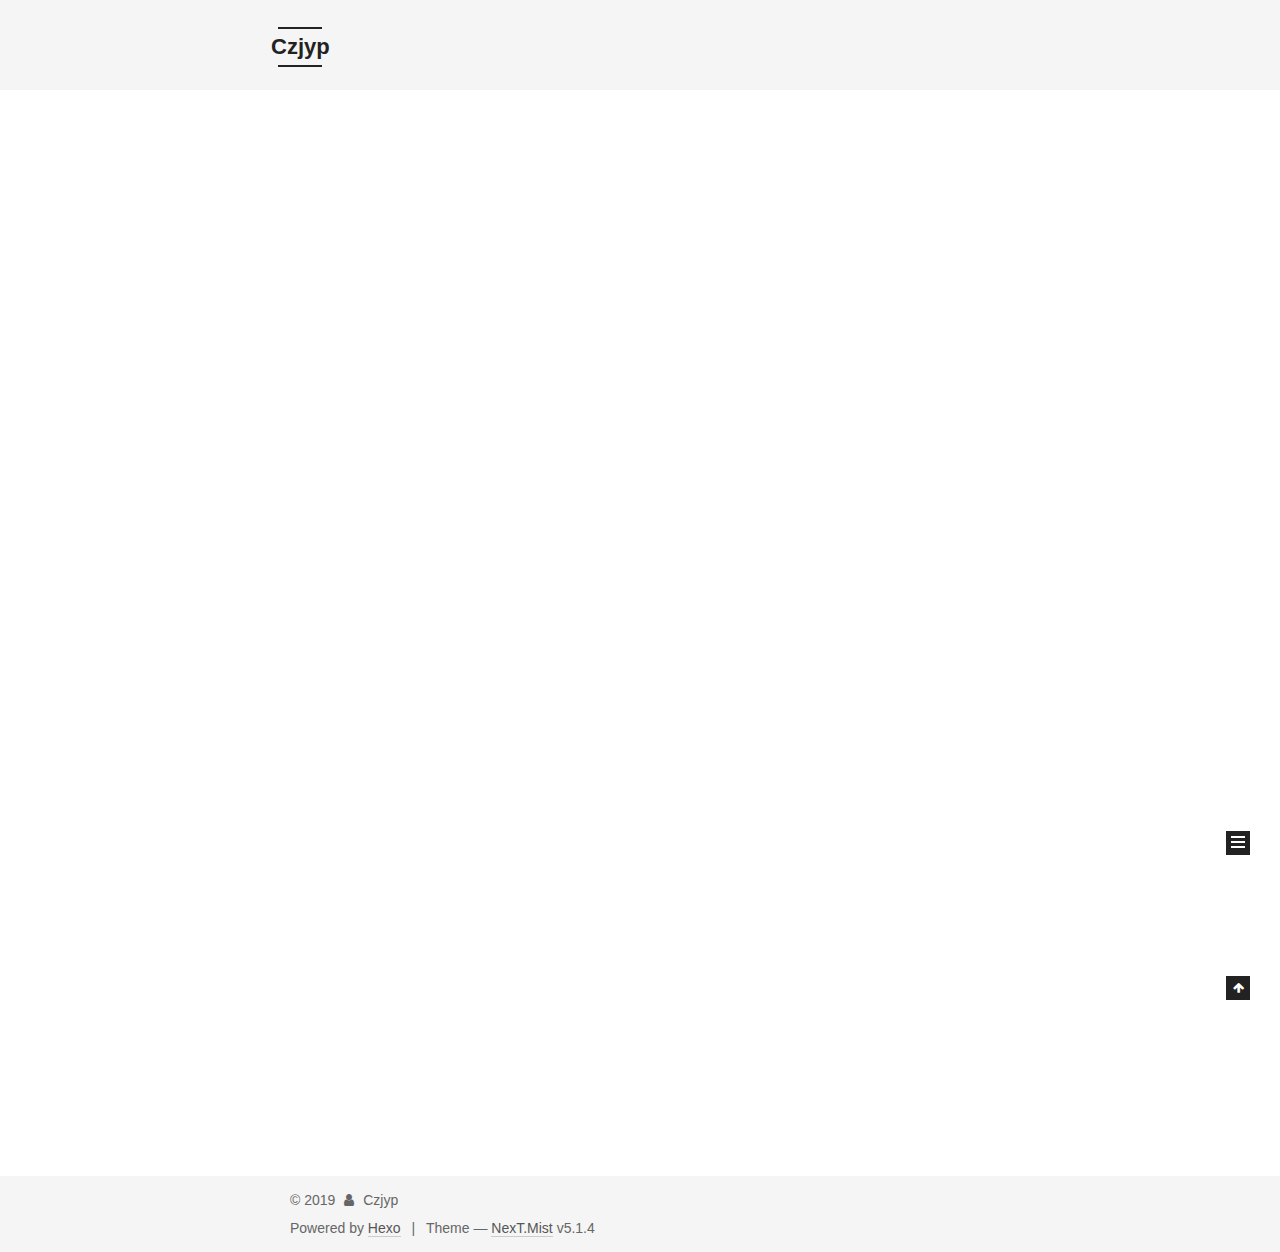
==== commit 4f69f568: "Site updated: 2019-07-26 15:50:36" ====
--- a/index.html
+++ b/index.html
@@ -5,7 +5,7 @@
   
 
 
-<html class="theme-next muse use-motion" lang="cn">
+<html class="theme-next mist use-motion" lang="cn">
 <head><meta name="generator" content="Hexo 3.9.0">
   <meta charset="UTF-8">
 <meta http-equiv="X-UA-Compatible" content="IE=edge">
@@ -73,6 +73,8 @@
 
 
 
+
+  <link rel="alternate" href="/atom.xml" title="Czjyp" type="application/atom+xml">
 
 
 
@@ -96,7 +98,7 @@
   var NexT = window.NexT || {};
   var CONFIG = {
     root: '/',
-    scheme: 'Muse',
+    scheme: 'Mist',
     version: '5.1.4',
     sidebar: {"position":"left","display":"post","offset":12,"b2t":false,"scrollpercent":false,"onmobile":false},
     fancybox: true,
@@ -183,7 +185,7 @@
         <li class="menu-item menu-item-home">
           <a href="/" rel="section">
             
-              <i class="menu-item-icon fa fa-fw fa-home"></i> <br>
+              <i class="menu-item-icon fa fa-fw fa-question-circle"></i> <br>
             
             Home
           </a>
@@ -193,9 +195,39 @@
         <li class="menu-item menu-item-archives">
           <a href="/archives/" rel="section">
             
-              <i class="menu-item-icon fa fa-fw fa-archive"></i> <br>
+              <i class="menu-item-icon fa fa-fw fa-question-circle"></i> <br>
             
             Archives
+          </a>
+        </li>
+      
+        
+        <li class="menu-item menu-item-tags">
+          <a href="/tags/" rel="section">
+            
+              <i class="menu-item-icon fa fa-fw fa-question-circle"></i> <br>
+            
+            Tags
+          </a>
+        </li>
+      
+        
+        <li class="menu-item menu-item-categories">
+          <a href="/categories/" rel="section">
+            
+              <i class="menu-item-icon fa fa-fw fa-question-circle"></i> <br>
+            
+            Categories
+          </a>
+        </li>
+      
+        
+        <li class="menu-item menu-item-about">
+          <a href="/about/" rel="section">
+            
+              <i class="menu-item-icon fa fa-fw fa-question-circle"></i> <br>
+            
+            About
           </a>
         </li>
       
@@ -410,6 +442,13 @@
           </nav>
 
           
+            <div class="feed-link motion-element">
+              <a href="/atom.xml" rel="alternate">
+                <i class="fa fa-rss"></i>
+                RSS
+              </a>
+            </div>
+          
 
           
 
@@ -456,7 +495,7 @@
 
 
 
-  <div class="theme-info">Theme &mdash; <a class="theme-link" target="_blank" href="https://github.com/iissnan/hexo-theme-next">NexT.Muse</a> v5.1.4</div>
+  <div class="theme-info">Theme &mdash; <a class="theme-link" target="_blank" href="https://github.com/iissnan/hexo-theme-next">NexT.Mist</a> v5.1.4</div>
 
 
 
--- a/css/main.css
+++ b/css/main.css
@@ -226,51 +226,51 @@
   margin: 20px 0 15px;
 }
 h1 {
+  font-size: 24px;
+}
+@media (max-width: 767px) {
+  h1 {
+    font-size: 20px;
+  }
+}
+h2 {
   font-size: 22px;
 }
 @media (max-width: 767px) {
-  h1 {
+  h2 {
     font-size: 18px;
   }
 }
-h2 {
+h3 {
   font-size: 20px;
 }
 @media (max-width: 767px) {
-  h2 {
+  h3 {
     font-size: 16px;
   }
 }
-h3 {
+h4 {
   font-size: 18px;
 }
 @media (max-width: 767px) {
-  h3 {
+  h4 {
     font-size: 14px;
   }
 }
-h4 {
+h5 {
   font-size: 16px;
 }
 @media (max-width: 767px) {
-  h4 {
+  h5 {
     font-size: 12px;
   }
 }
-h5 {
+h6 {
   font-size: 14px;
 }
 @media (max-width: 767px) {
-  h5 {
+  h6 {
     font-size: 10px;
-  }
-}
-h6 {
-  font-size: 12px;
-}
-@media (max-width: 767px) {
-  h6 {
-    font-size: 8px;
   }
 }
 p {
@@ -940,8 +940,8 @@
   display: inline-block;
   padding: 0 20px;
   font-size: 14px;
-  color: #fff;
-  background: #222;
+  color: #555;
+  background: transparent;
   border: 2px solid #222;
   text-decoration: none;
   border-radius: 0;
@@ -1101,7 +1101,7 @@
 }
 .site-meta {
   margin: 0;
-  text-align: center;
+  text-align: left;
 }
 @media (max-width: 767px) {
   .site-meta {
@@ -1112,12 +1112,12 @@
   position: relative;
   display: inline-block;
   padding: 0 40px;
-  color: #fff;
+  color: #222;
   background: #222;
   border-bottom: none;
 }
 .brand:hover {
-  color: #fff;
+  color: #222;
 }
 .logo {
   display: inline-block;
@@ -1348,7 +1348,7 @@
 .posts-collapse {
   position: relative;
   z-index: 1010;
-  margin-left: 55px;
+  margin-left: 0;
 }
 .posts-collapse::after {
   content: " ";
@@ -1822,7 +1822,7 @@
   width: 4px;
   height: 4px;
   border-radius: 50%;
-  background: #945bc2;
+  background: #f46a91;
 }
 .links-of-blogroll {
   font-size: 13px;
@@ -2585,78 +2585,322 @@
 .page-post-detail .comments {
   overflow: hidden;
 }
-@media (max-width: 767px) {
-  .header-inner,
-  .container .main-inner,
+h1,
+h2,
+h3,
+h4,
+h5,
+h6 {
+  margin: 20px 0 10px;
+}
+p {
+  margin: 0 0 25px 0;
+}
+a {
+  border-bottom-color: #ccc;
+}
+hr {
+  margin: 20px 0;
+  height: 2px;
+}
+.main-inner {
+  margin-top: 80px;
+}
+.header {
+  background: #f5f5f5;
+}
+.header-inner {
+  padding: 25px 0 20px;
+}
+.header-inner:before,
+.header-inner:after {
+  content: " ";
+  display: table;
+}
+.header-inner:after {
+  clear: both;
+}
+@media (max-width: 767px) {
+  .header-inner {
+    width: auto;
+    margin-bottom: 50px;
+    padding: 10px;
+  }
+}
+.site-meta {
+  float: left;
+  margin-left: -20px;
+  line-height: normal;
+}
+@media (max-width: 767px) {
+  .site-meta {
+    margin-left: 10px;
+  }
+}
+.site-meta .brand {
+  padding: 2px 1px;
+  background: none;
+}
+@media (max-width: 767px) {
+  .site-meta .brand {
+    display: block;
+  }
+}
+.site-meta .logo {
+  display: none;
+}
+.site-meta .site-title {
+  font-size: 22px;
+  font-weight: bolder;
+}
+@media (max-width: 767px) {
+  .site-meta .site-title {
+    line-height: 34px;
+  }
+}
+.logo-line-before,
+.logo-line-after {
+  display: block;
+  overflow: hidden;
+  margin: 0 auto;
+  width: 75%;
+}
+@media (max-width: 767px) {
+  .logo-line-before,
+  .logo-line-after {
+    display: none;
+  }
+}
+.logo-line-before i,
+.logo-line-after i {
+  position: relative;
+  display: block;
+  height: 2px;
+  background: #222;
+}
+@media (max-width: 767px) {
+  .logo-line-before i,
+  .logo-line-after i {
+    height: 3px;
+  }
+}
+.use-motion .logo-line-before i {
+  left: -100%;
+}
+.use-motion .logo-line-after i {
+  right: -100%;
+}
+.site-subtitle {
+  display: none;
+}
+.site-nav-toggle {
+  position: static;
+  float: right;
+}
+.menu {
+  float: right;
+  margin: 8px 0 0 0;
+}
+@media (max-width: 767px) {
+  .menu {
+    margin: 20px 0 0 0;
+    padding: 0;
+  }
+}
+.menu br {
+  display: none;
+}
+.menu .menu-item {
+  margin: 0;
+}
+@media (max-width: 767px) {
+  .menu .menu-item {
+    display: block;
+  }
+}
+.menu .menu-item a {
+  padding: 0 10px;
+  background: none;
+  border: none;
+  border-radius: 2px;
+  transition-property: background;
+}
+@media (max-width: 767px) {
+  .menu .menu-item a {
+    text-align: left;
+  }
+}
+.menu .menu-item a:hover {
+  background: #e1e1e1;
+}
+.menu a::before {
+  display: none;
+}
+@media (max-width: 767px) {
+  .menu a::before {
+    display: block;
+  }
+}
+@media (max-width: 767px) {
+  .menu {
+    float: none;
+  }
+}
+.site-search form {
+  display: none;
+}
+.posts-expand {
+  padding-top: 0;
+}
+.posts-expand .post-title,
+.posts-expand .post-meta {
+  text-align: left;
+}
+@media (max-width: 767px) {
+  .posts-expand .post-title,
+  .posts-expand .post-meta {
+    text-align: center;
+  }
+}
+.posts-expand .post-eof {
+  display: none;
+}
+.posts-expand .post {
+  margin-top: 120px;
+}
+.posts-expand .post:first-child {
+  margin-top: 0;
+}
+.posts-expand .post-meta {
+  margin-top: 5px;
+  margin-bottom: 20px;
+}
+.posts-expand .post-title {
+  position: relative;
+  font-size: 26px;
+  font-weight: 400;
+}
+@media (max-width: 767px) {
+  .posts-expand .post-title {
+    font-size: 22px;
+  }
+}
+@media (min-width: 1600px) {
+  .posts-expand .post-title {
+    font-size: 26px;
+  }
+}
+.posts-expand .post-title:hover:before {
+  background: #222;
+}
+@media (max-width: 767px) {
+  .posts-expand .post-body {
+    font-size: 12px;
+  }
+}
+.posts-expand .post-body img {
+  margin: 0;
+}
+.posts-expand .post-tags {
+  text-align: left;
+}
+.posts-expand .post-tags a {
+  padding: 1px 5px;
+  background: #f5f5f5;
+  border-bottom: none;
+}
+.posts-expand .post-tags a:hover {
+  background: #ccc;
+}
+.posts-expand .post-nav {
+  margin-top: 40px;
+}
+.post-button {
+  margin-top: 20px;
+  text-align: left;
+}
+.post-button a {
+  padding: 0;
+  font-size: 14px;
+  background: none;
+  border: none;
+  border-bottom: 2px solid #666;
+  transition-property: border;
+}
+@media (max-width: 767px) {
+  .post-button a {
+    font-size: 12px;
+  }
+}
+@media (min-width: 1600px) {
+  .post-button a {
+    font-size: 16px;
+  }
+}
+.post-button a:hover {
+  border-bottom-color: #222;
+}
+.links-of-blogroll-inline .links-of-blogroll-item {
+  display: inline-block;
+}
+.btn {
+  padding: 0 10px;
+  border-width: 2px;
+  border-radius: 0;
+}
+.headband {
+  display: none;
+}
+.site-search {
+  position: relative;
+  float: right;
+  margin-top: 5px;
+  padding-top: 3px;
+}
+@media (max-width: 767px) {
+  .site-search {
+    float: none;
+    padding: 0 10px;
+  }
+}
+@media (max-width: 767px) {
+  .container .main-inner {
+    width: auto;
+  }
+}
+.page-post-detail .post-title,
+.page-post-detail .post-meta {
+  text-align: center;
+}
+.page-post-detail .post-title:before {
+  display: none;
+}
+.page-post-detail .post-meta {
+  margin-bottom: 60px;
+}
+.pagination {
+  margin: 120px 0 0;
+  text-align: left;
+}
+@media (max-width: 767px) {
+  .pagination {
+    margin: 80px 10px 0;
+    text-align: center;
+  }
+}
+.footer {
+  margin-top: 80px;
+  padding: 10px 0;
+  background: #f5f5f5;
+  color: #666;
+}
+.footer-inner {
+  margin: 0 auto;
+  text-align: left;
+}
+@media (max-width: 767px) {
   .footer-inner {
     width: auto;
-  }
-}
-embed {
-  display: block;
-  margin: 0px auto 25px auto;
-}
-.custom-logo .site-meta-headline {
-  text-align: center;
-}
-.custom-logo .brand {
-  background: none;
-}
-.custom-logo .site-title {
-  margin: 10px auto 0;
-  font-size: 24px;
-  color: #222;
-}
-.custom-logo .site-title a {
-  border: none;
-}
-.custom-logo-image {
-  margin: 0 auto;
-  padding: 5px;
-  max-width: 150px;
-  background: #fff;
-}
-@media (max-width: 767px) {
-  .site-nav {
-    position: absolute;
-    left: 0;
-    top: 52px;
-    margin: 0;
-    width: 100%;
-    padding: 0;
-    background: #fff;
-    border-bottom: 1px solid #ddd;
-    z-index: 1030;
-  }
-}
-@media (max-width: 767px) {
-  .menu {
-    text-align: left;
-  }
-}
-@media (max-width: 767px) {
-  .menu .menu-item {
-    display: block;
-    margin: 0 10px;
-    vertical-align: top;
-  }
-}
-@media (max-width: 767px) {
-  .menu .menu-item br {
-    display: none;
-  }
-}
-@media (max-width: 767px) {
-  .menu .menu-item a {
-    padding: 5px 10px;
-  }
-}
-.menu .menu-item .fa {
-  margin-right: 0;
-}
-.site-search form {
-  display: none;
-}
-.links-of-blogroll-inline .links-of-blogroll-item {
-  display: inline-block;
-}
+    text-align: center;
+  }
+}
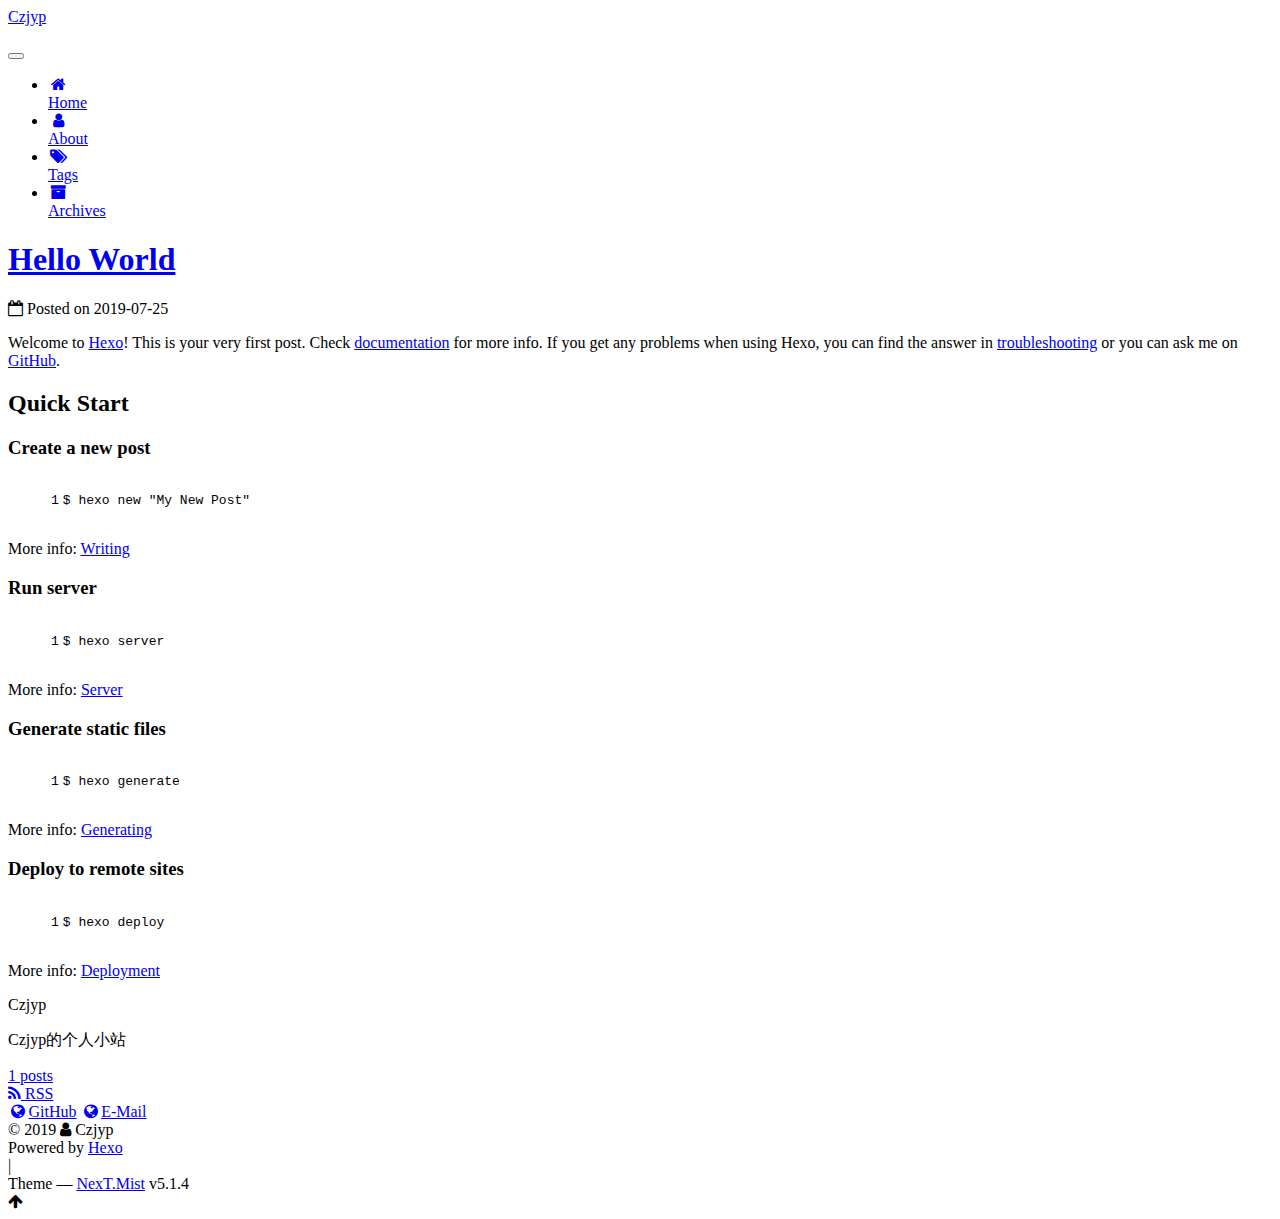
==== commit e052df60: "Site updated: 2019-07-26 16:56:49" ====
--- a/index.html
+++ b/index.html
@@ -185,19 +185,19 @@
         <li class="menu-item menu-item-home">
           <a href="/" rel="section">
             
-              <i class="menu-item-icon fa fa-fw fa-question-circle"></i> <br>
+              <i class="menu-item-icon fa fa-fw fa-home"></i> <br>
             
             Home
           </a>
         </li>
       
         
-        <li class="menu-item menu-item-archives">
-          <a href="/archives/" rel="section">
-            
-              <i class="menu-item-icon fa fa-fw fa-question-circle"></i> <br>
-            
-            Archives
+        <li class="menu-item menu-item-about">
+          <a href="/about/" rel="section">
+            
+              <i class="menu-item-icon fa fa-fw fa-user"></i> <br>
+            
+            About
           </a>
         </li>
       
@@ -205,29 +205,19 @@
         <li class="menu-item menu-item-tags">
           <a href="/tags/" rel="section">
             
-              <i class="menu-item-icon fa fa-fw fa-question-circle"></i> <br>
+              <i class="menu-item-icon fa fa-fw fa-tags"></i> <br>
             
             Tags
           </a>
         </li>
       
         
-        <li class="menu-item menu-item-categories">
-          <a href="/categories/" rel="section">
-            
-              <i class="menu-item-icon fa fa-fw fa-question-circle"></i> <br>
-            
-            Categories
-          </a>
-        </li>
-      
-        
-        <li class="menu-item menu-item-about">
-          <a href="/about/" rel="section">
-            
-              <i class="menu-item-icon fa fa-fw fa-question-circle"></i> <br>
-            
-            About
+        <li class="menu-item menu-item-archives">
+          <a href="/archives/" rel="section">
+            
+              <i class="menu-item-icon fa fa-fw fa-archive"></i> <br>
+            
+            Archives
           </a>
         </li>
       
@@ -451,6 +441,22 @@
           
 
           
+            <div class="links-of-author motion-element">
+                
+                  <span class="links-of-author-item">
+                    <a href="https://github.com/chizjian" target="_blank" title="GitHub">
+                      
+                        <i class="fa fa-fw fa-globe"></i>GitHub</a>
+                  </span>
+                
+                  <span class="links-of-author-item">
+                    <a href="947431315@qq.com" target="_blank" title="E-Mail">
+                      
+                        <i class="fa fa-fw fa-globe"></i>E-Mail</a>
+                  </span>
+                
+            </div>
+          
 
           
           
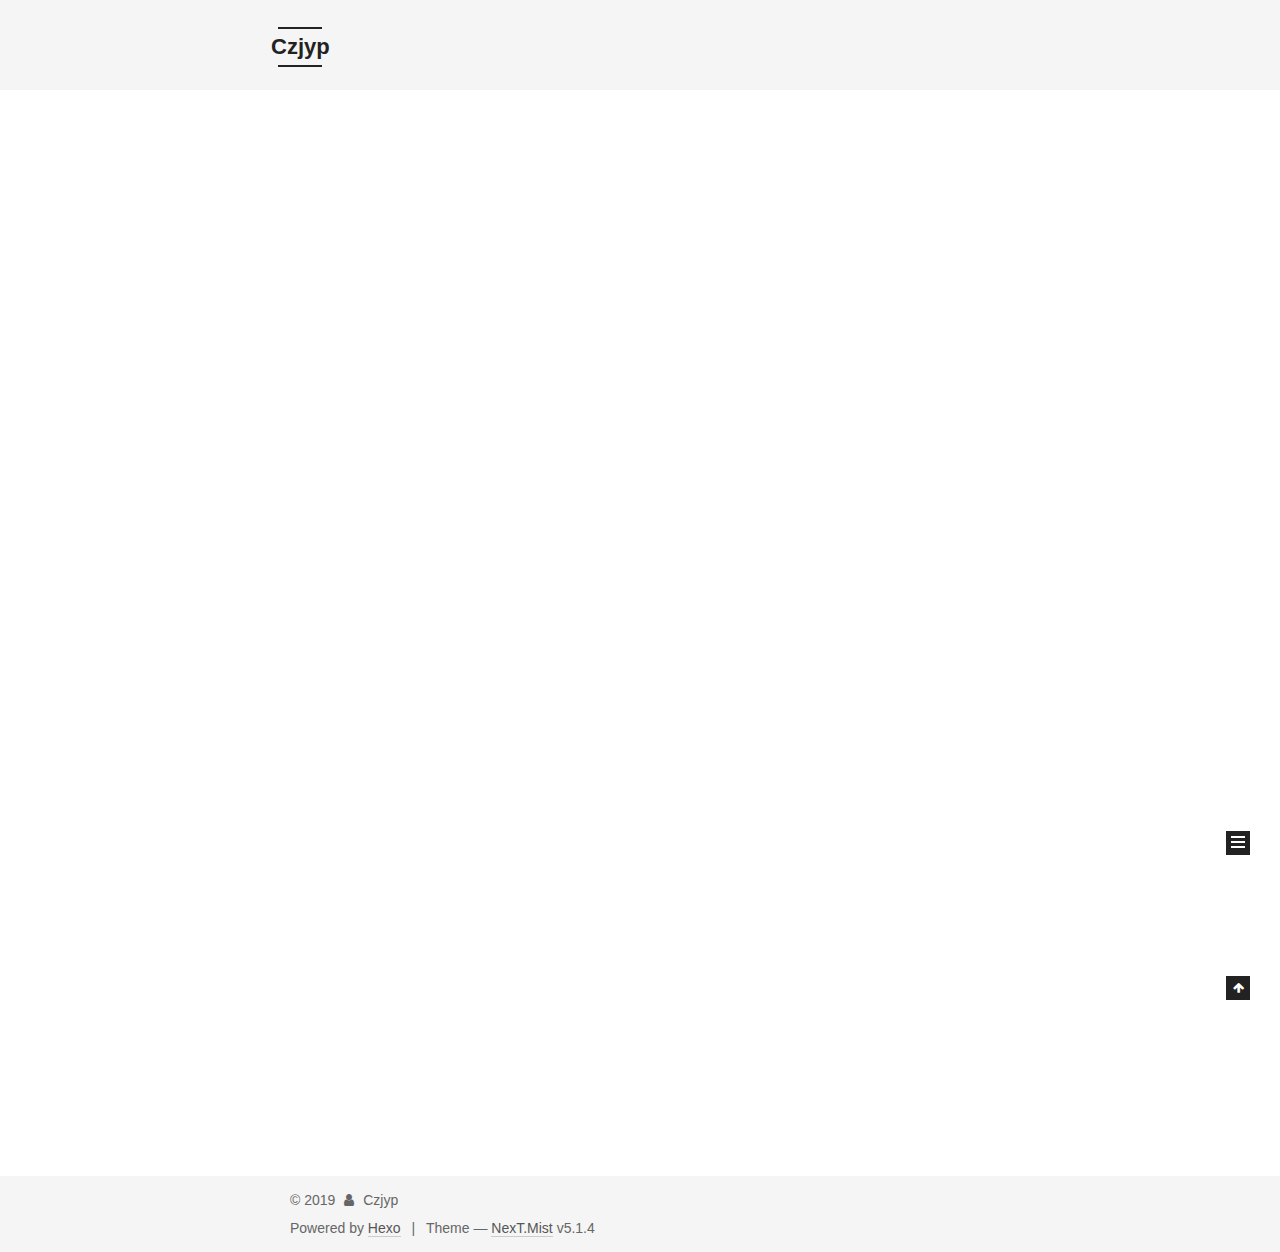
==== commit ddf53784: "Site updated: 2019-07-30 17:03:44" ====
--- a/index.html
+++ b/index.html
@@ -444,7 +444,7 @@
             <div class="links-of-author motion-element">
                 
                   <span class="links-of-author-item">
-                    <a href="https://github.com/chizjian" target="_blank" title="GitHub">
+                    <a href="https://github.com/chizijian" target="_blank" title="GitHub">
                       
                         <i class="fa fa-fw fa-globe"></i>GitHub</a>
                   </span>
--- a/css/main.css
+++ b/css/main.css
@@ -0,0 +1,2906 @@
+/* normalize.css v3.0.2 | MIT License | git.io/normalize */
+html {
+  font-family: sans-serif; /* 1 */
+  -ms-text-size-adjust: 100%; /* 2 */
+  -webkit-text-size-adjust: 100%; /* 2 */
+}
+body {
+  margin: 0;
+}
+article,
+aside,
+details,
+figcaption,
+figure,
+footer,
+header,
+hgroup,
+main,
+menu,
+nav,
+section,
+summary {
+  display: block;
+}
+audio,
+canvas,
+progress,
+video {
+  display: inline-block; /* 1 */
+  vertical-align: baseline; /* 2 */
+}
+audio:not([controls]) {
+  display: none;
+  height: 0;
+}
+[hidden],
+template {
+  display: none;
+}
+a {
+  background-color: transparent;
+}
+a:active,
+a:hover {
+  outline: 0;
+}
+abbr[title] {
+  border-bottom: 1px dotted;
+}
+b,
+strong {
+  font-weight: bold;
+}
+dfn {
+  font-style: italic;
+}
+h1 {
+  font-size: 2em;
+  margin: 0.67em 0;
+}
+mark {
+  background: #ff0;
+  color: #000;
+}
+small {
+  font-size: 80%;
+}
+sub,
+sup {
+  font-size: 75%;
+  line-height: 0;
+  position: relative;
+  vertical-align: baseline;
+}
+sup {
+  top: -0.5em;
+}
+sub {
+  bottom: -0.25em;
+}
+img {
+  border: 0;
+}
+svg:not(:root) {
+  overflow: hidden;
+}
+figure {
+  margin: 1em 40px;
+}
+hr {
+  -moz-box-sizing: content-box;
+  box-sizing: content-box;
+  height: 0;
+}
+pre {
+  overflow: auto;
+}
+code,
+kbd,
+pre,
+samp {
+  font-family: monospace, monospace;
+  font-size: 1em;
+}
+button,
+input,
+optgroup,
+select,
+textarea {
+  color: inherit; /* 1 */
+  font: inherit; /* 2 */
+  margin: 0; /* 3 */
+}
+button {
+  overflow: visible;
+}
+button,
+select {
+  text-transform: none;
+}
+button,
+html input[type="button"],
+input[type="reset"],
+input[type="submit"] {
+  -webkit-appearance: button; /* 2 */
+  cursor: pointer; /* 3 */
+}
+button[disabled],
+html input[disabled] {
+  cursor: default;
+}
+button::-moz-focus-inner,
+input::-moz-focus-inner {
+  border: 0;
+  padding: 0;
+}
+input {
+  line-height: normal;
+}
+input[type="checkbox"],
+input[type="radio"] {
+  box-sizing: border-box; /* 1 */
+  padding: 0; /* 2 */
+}
+input[type="number"]::-webkit-inner-spin-button,
+input[type="number"]::-webkit-outer-spin-button {
+  height: auto;
+}
+input[type="search"] {
+  -webkit-appearance: textfield; /* 1 */
+  -moz-box-sizing: content-box;
+  -webkit-box-sizing: content-box; /* 2 */
+  box-sizing: content-box;
+}
+input[type="search"]::-webkit-search-cancel-button,
+input[type="search"]::-webkit-search-decoration {
+  -webkit-appearance: none;
+}
+fieldset {
+  border: 1px solid #c0c0c0;
+  margin: 0 2px;
+  padding: 0.35em 0.625em 0.75em;
+}
+legend {
+  border: 0; /* 1 */
+  padding: 0; /* 2 */
+}
+textarea {
+  overflow: auto;
+}
+optgroup {
+  font-weight: bold;
+}
+table {
+  border-collapse: collapse;
+  border-spacing: 0;
+}
+td,
+th {
+  padding: 0;
+}
+::selection {
+  background: #262a30;
+  color: #fff;
+}
+body {
+  position: relative;
+  font-family: 'Lato', "PingFang SC", "Microsoft YaHei", sans-serif;
+  font-size: 14px;
+  line-height: 2;
+  color: #555;
+  background: #fff;
+}
+@media (max-width: 767px) {
+  body {
+    padding-right: 0 !important;
+  }
+}
+@media (min-width: 768px) and (max-width: 991px) {
+  body {
+    padding-right: 0 !important;
+  }
+}
+@media (min-width: 1600px) {
+  body {
+    font-size: 16px;
+  }
+}
+h1,
+h2,
+h3,
+h4,
+h5,
+h6 {
+  margin: 0;
+  padding: 0;
+  font-weight: bold;
+  line-height: 1.5;
+  font-family: 'Lato', "PingFang SC", "Microsoft YaHei", sans-serif;
+}
+h2,
+h3,
+h4,
+h5,
+h6 {
+  margin: 20px 0 15px;
+}
+h1 {
+  font-size: 24px;
+}
+@media (max-width: 767px) {
+  h1 {
+    font-size: 20px;
+  }
+}
+h2 {
+  font-size: 22px;
+}
+@media (max-width: 767px) {
+  h2 {
+    font-size: 18px;
+  }
+}
+h3 {
+  font-size: 20px;
+}
+@media (max-width: 767px) {
+  h3 {
+    font-size: 16px;
+  }
+}
+h4 {
+  font-size: 18px;
+}
+@media (max-width: 767px) {
+  h4 {
+    font-size: 14px;
+  }
+}
+h5 {
+  font-size: 16px;
+}
+@media (max-width: 767px) {
+  h5 {
+    font-size: 12px;
+  }
+}
+h6 {
+  font-size: 14px;
+}
+@media (max-width: 767px) {
+  h6 {
+    font-size: 10px;
+  }
+}
+p {
+  margin: 0 0 20px 0;
+}
+a {
+  color: #555;
+  text-decoration: none;
+  outline: none;
+  border-bottom: 1px solid #999;
+  word-wrap: break-word;
+}
+a:hover {
+  color: #222;
+  border-bottom-color: #222;
+}
+blockquote {
+  margin: 0;
+  padding: 0;
+}
+img {
+  display: block;
+  margin: auto;
+  max-width: 100%;
+  height: auto;
+}
+hr {
+  margin: 40px 0;
+  height: 3px;
+  border: none;
+  background-color: #ddd;
+  background-image: repeating-linear-gradient(-45deg, #fff, #fff 4px, transparent 4px, transparent 8px);
+}
+blockquote {
+  padding: 0 15px;
+  color: #666;
+  border-left: 4px solid #ddd;
+}
+blockquote cite::before {
+  content: "-";
+  padding: 0 5px;
+}
+dt {
+  font-weight: 700;
+}
+dd {
+  margin: 0;
+  padding: 0;
+}
+kbd {
+  border: 1px solid #ccc;
+  border-radius: 0.2em;
+  box-shadow: 0.1em 0.1em 0.2em rgba(0,0,0,0.1);
+  background-color: #f9f9f9;
+  font-family: inherit;
+  background-image: -webkit-linear-gradient(top, #eee, #fff, #eee);
+  padding: 0.1em 0.3em;
+  white-space: nowrap;
+}
+.text-left {
+  text-align: left;
+}
+.text-center {
+  text-align: center;
+}
+.text-right {
+  text-align: right;
+}
+.text-justify {
+  text-align: justify;
+}
+.text-nowrap {
+  white-space: nowrap;
+}
+.text-lowercase {
+  text-transform: lowercase;
+}
+.text-uppercase {
+  text-transform: uppercase;
+}
+.text-capitalize {
+  text-transform: capitalize;
+}
+.center-block {
+  display: block;
+  margin-left: auto;
+  margin-right: auto;
+}
+.clearfix:before,
+.clearfix:after {
+  content: " ";
+  display: table;
+}
+.clearfix:after {
+  clear: both;
+}
+.pullquote {
+  width: 45%;
+}
+.pullquote.left {
+  float: left;
+  margin-left: 5px;
+  margin-right: 10px;
+}
+.pullquote.right {
+  float: right;
+  margin-left: 10px;
+  margin-right: 5px;
+}
+.affix.affix.affix {
+  position: fixed;
+}
+.translation {
+  margin-top: -20px;
+  font-size: 14px;
+  color: #999;
+}
+.scrollbar-measure {
+  width: 100px;
+  height: 100px;
+  overflow: scroll;
+  position: absolute;
+  top: -9999px;
+}
+.use-motion .motion-element {
+  opacity: 0;
+}
+table {
+  margin: 20px 0;
+  width: 100%;
+  border-collapse: collapse;
+  border-spacing: 0;
+  border: 1px solid #ddd;
+  font-size: 14px;
+  table-layout: fixed;
+  word-wrap: break-all;
+}
+table>tbody>tr:nth-of-type(odd) {
+  background-color: #f9f9f9;
+}
+table>tbody>tr:hover {
+  background-color: #f5f5f5;
+}
+caption,
+th,
+td {
+  padding: 8px;
+  text-align: left;
+  vertical-align: middle;
+  font-weight: normal;
+}
+th,
+td {
+  border-bottom: 3px solid #ddd;
+  border-right: 1px solid #eee;
+}
+th {
+  padding-bottom: 10px;
+  font-weight: 700;
+}
+td {
+  border-bottom-width: 1px;
+}
+html,
+body {
+  height: 100%;
+}
+.container {
+  position: relative;
+  min-height: 100%;
+}
+.header-inner {
+  margin: 0 auto;
+  padding: 100px 0 70px;
+  width: 700px;
+}
+@media (min-width: 1600px) {
+  .container .header-inner {
+    width: 900px;
+  }
+}
+.main {
+  padding-bottom: 150px;
+}
+.main-inner {
+  margin: 0 auto;
+  width: 700px;
+}
+@media (min-width: 1600px) {
+  .container .main-inner {
+    width: 900px;
+  }
+}
+.footer {
+  position: absolute;
+  left: 0;
+  bottom: 0;
+  width: 100%;
+  min-height: 50px;
+}
+.footer-inner {
+  box-sizing: border-box;
+  margin: 20px auto;
+  width: 700px;
+}
+@media (min-width: 1600px) {
+  .container .footer-inner {
+    width: 900px;
+  }
+}
+pre,
+.highlight {
+  overflow: auto;
+  margin: 20px 0;
+  padding: 0;
+  font-size: 13px;
+  color: #4d4d4c;
+  background: #f7f7f7;
+  line-height: 1.6;
+}
+pre,
+code {
+  font-family: consolas, Menlo, "PingFang SC", "Microsoft YaHei", monospace;
+}
+code {
+  padding: 2px 4px;
+  word-wrap: break-word;
+  color: #555;
+  background: #eee;
+  border-radius: 3px;
+  font-size: 13px;
+}
+pre {
+  padding: 10px;
+}
+pre code {
+  padding: 0;
+  color: #4d4d4c;
+  background: none;
+  text-shadow: none;
+}
+.highlight {
+  border-radius: 1px;
+}
+.highlight pre {
+  border: none;
+  margin: 0;
+  padding: 10px 0;
+}
+.highlight table {
+  margin: 0;
+  width: auto;
+  border: none;
+}
+.highlight td {
+  border: none;
+  padding: 0;
+}
+.highlight figcaption {
+  font-size: 1em;
+  color: #4d4d4c;
+  line-height: 1em;
+  margin-bottom: 1em;
+}
+.highlight figcaption:before,
+.highlight figcaption:after {
+  content: " ";
+  display: table;
+}
+.highlight figcaption:after {
+  clear: both;
+}
+.highlight figcaption a {
+  float: right;
+  color: #4d4d4c;
+}
+.highlight figcaption a:hover {
+  border-bottom-color: #4d4d4c;
+}
+.highlight .gutter pre {
+  padding-left: 10px;
+  padding-right: 10px;
+  color: #869194;
+  text-align: right;
+  background-color: #eff2f3;
+}
+.highlight .code pre {
+  width: 100%;
+  padding-left: 10px;
+  padding-right: 10px;
+  background-color: #f7f7f7;
+}
+.highlight .line {
+  height: 20px;
+}
+.gutter {
+  -webkit-user-select: none;
+  -moz-user-select: none;
+  -ms-user-select: none;
+  user-select: none;
+}
+.gist table {
+  width: auto;
+}
+.gist table td {
+  border: none;
+}
+pre .deletion {
+  background: #fdd;
+}
+pre .addition {
+  background: #dfd;
+}
+pre .meta {
+  color: #8959a8;
+}
+pre .comment {
+  color: #8e908c;
+}
+pre .variable,
+pre .attribute,
+pre .tag,
+pre .regexp,
+pre .ruby .constant,
+pre .xml .tag .title,
+pre .xml .pi,
+pre .xml .doctype,
+pre .html .doctype,
+pre .css .id,
+pre .css .class,
+pre .css .pseudo {
+  color: #c82829;
+}
+pre .number,
+pre .preprocessor,
+pre .built_in,
+pre .literal,
+pre .params,
+pre .constant,
+pre .command {
+  color: #f5871f;
+}
+pre .ruby .class .title,
+pre .css .rules .attribute,
+pre .string,
+pre .value,
+pre .inheritance,
+pre .header,
+pre .ruby .symbol,
+pre .xml .cdata,
+pre .special,
+pre .number,
+pre .formula {
+  color: #718c00;
+}
+pre .title,
+pre .css .hexcolor {
+  color: #3e999f;
+}
+pre .function,
+pre .python .decorator,
+pre .python .title,
+pre .ruby .function .title,
+pre .ruby .title .keyword,
+pre .perl .sub,
+pre .javascript .title,
+pre .coffeescript .title {
+  color: #4271ae;
+}
+pre .keyword,
+pre .javascript .function {
+  color: #8959a8;
+}
+.full-image.full-image.full-image.full-image {
+  border: none;
+  max-width: 100%;
+  width: auto;
+  margin: 20px auto 25px;
+}
+@media (min-width: 992px) {
+  .full-image.full-image.full-image.full-image {
+    max-width: none;
+    width: 110%;
+    margin: 25px -5%;
+  }
+}
+.blockquote-center,
+.page-home .post-type-quote blockquote,
+.page-post-detail .post-type-quote blockquote {
+  position: relative;
+  margin: 40px 0;
+  padding: 0;
+  border-left: none;
+  text-align: center;
+}
+.blockquote-center::before,
+.page-home .post-type-quote blockquote::before,
+.page-post-detail .post-type-quote blockquote::before,
+.blockquote-center::after,
+.page-home .post-type-quote blockquote::after,
+.page-post-detail .post-type-quote blockquote::after {
+  position: absolute;
+  content: ' ';
+  display: block;
+  width: 100%;
+  height: 24px;
+  opacity: 0.2;
+  background-repeat: no-repeat;
+  background-position: 0 -6px;
+  background-size: 22px 22px;
+}
+.blockquote-center::before,
+.page-home .post-type-quote blockquote::before,
+.page-post-detail .post-type-quote blockquote::before {
+  top: -20px;
+  background-image: url("../images/quote-l.svg");
+  border-top: 1px solid #ccc;
+}
+.blockquote-center::after,
+.page-home .post-type-quote blockquote::after,
+.page-post-detail .post-type-quote blockquote::after {
+  bottom: -20px;
+  background-image: url("../images/quote-r.svg");
+  border-bottom: 1px solid #ccc;
+  background-position: 100% 8px;
+}
+.blockquote-center p,
+.page-home .post-type-quote blockquote p,
+.page-post-detail .post-type-quote blockquote p,
+.blockquote-center div,
+.page-home .post-type-quote blockquote div,
+.page-post-detail .post-type-quote blockquote div {
+  text-align: center;
+}
+.post .post-body .group-picture img {
+  box-sizing: border-box;
+  padding: 0 3px;
+  border: none;
+}
+.post .group-picture-row {
+  overflow: hidden;
+  margin-top: 6px;
+}
+.post .group-picture-row:first-child {
+  margin-top: 0;
+}
+.post .group-picture-column {
+  float: left;
+}
+.page-post-detail .post-body .group-picture-column {
+  float: none;
+  margin-top: 10px;
+  width: auto !important;
+}
+.page-post-detail .post-body .group-picture-column img {
+  margin: 0 auto;
+}
+.page-archive .group-picture-container {
+  overflow: hidden;
+}
+.page-archive .group-picture-row {
+  float: left;
+}
+.page-archive .group-picture-row:first-child {
+  margin-top: 6px;
+}
+.page-archive .group-picture-column {
+  max-width: 150px;
+  max-height: 150px;
+}
+.post-body .note {
+  position: relative;
+  padding: 15px;
+  margin-bottom: 20px;
+  border: 1px solid #eee;
+  border-left-width: 5px;
+  border-radius: 3px;
+}
+.post-body .note h2,
+.post-body .note h3,
+.post-body .note h4,
+.post-body .note h5,
+.post-body .note h6 {
+  margin-top: 0;
+  margin-bottom: 0;
+  border-bottom: initial;
+  padding-top: 0 !important;
+}
+.post-body .note p:first-child,
+.post-body .note ul:first-child,
+.post-body .note ol:first-child,
+.post-body .note table:first-child,
+.post-body .note pre:first-child,
+.post-body .note blockquote:first-child {
+  margin-top: 0;
+}
+.post-body .note p:last-child,
+.post-body .note ul:last-child,
+.post-body .note ol:last-child,
+.post-body .note table:last-child,
+.post-body .note pre:last-child,
+.post-body .note blockquote:last-child {
+  margin-bottom: 0;
+}
+.post-body .note.default {
+  border-left-color: #777;
+}
+.post-body .note.default h2,
+.post-body .note.default h3,
+.post-body .note.default h4,
+.post-body .note.default h5,
+.post-body .note.default h6 {
+  color: #777;
+}
+.post-body .note.primary {
+  border-left-color: #6f42c1;
+}
+.post-body .note.primary h2,
+.post-body .note.primary h3,
+.post-body .note.primary h4,
+.post-body .note.primary h5,
+.post-body .note.primary h6 {
+  color: #6f42c1;
+}
+.post-body .note.info {
+  border-left-color: #428bca;
+}
+.post-body .note.info h2,
+.post-body .note.info h3,
+.post-body .note.info h4,
+.post-body .note.info h5,
+.post-body .note.info h6 {
+  color: #428bca;
+}
+.post-body .note.success {
+  border-left-color: #5cb85c;
+}
+.post-body .note.success h2,
+.post-body .note.success h3,
+.post-body .note.success h4,
+.post-body .note.success h5,
+.post-body .note.success h6 {
+  color: #5cb85c;
+}
+.post-body .note.warning {
+  border-left-color: #f0ad4e;
+}
+.post-body .note.warning h2,
+.post-body .note.warning h3,
+.post-body .note.warning h4,
+.post-body .note.warning h5,
+.post-body .note.warning h6 {
+  color: #f0ad4e;
+}
+.post-body .note.danger {
+  border-left-color: #d9534f;
+}
+.post-body .note.danger h2,
+.post-body .note.danger h3,
+.post-body .note.danger h4,
+.post-body .note.danger h5,
+.post-body .note.danger h6 {
+  color: #d9534f;
+}
+.post-body .label {
+  display: inline;
+  padding: 0 2px;
+  white-space: nowrap;
+}
+.post-body .label.default {
+  background-color: #f0f0f0;
+}
+.post-body .label.primary {
+  background-color: #efe6f7;
+}
+.post-body .label.info {
+  background-color: #e5f2f8;
+}
+.post-body .label.success {
+  background-color: #e7f4e9;
+}
+.post-body .label.warning {
+  background-color: #fcf6e1;
+}
+.post-body .label.danger {
+  background-color: #fae8eb;
+}
+.post-body .tabs {
+  position: relative;
+  display: block;
+  margin-bottom: 20px;
+  padding-top: 10px;
+}
+.post-body .tabs ul.nav-tabs {
+  margin: 0;
+  padding: 0;
+  display: flex;
+  margin-bottom: -1px;
+}
+@media (max-width: 413px) {
+  .post-body .tabs ul.nav-tabs {
+    display: block;
+    margin-bottom: 5px;
+  }
+}
+.post-body .tabs ul.nav-tabs li.tab {
+  list-style-type: none !important;
+  margin: 0 0.25em 0 0;
+  border-top: 3px solid transparent;
+  border-left: 1px solid transparent;
+  border-right: 1px solid transparent;
+}
+@media (max-width: 413px) {
+  .post-body .tabs ul.nav-tabs li.tab {
+    margin: initial;
+    border-top: 1px solid transparent;
+    border-left: 3px solid transparent;
+    border-right: 1px solid transparent;
+    border-bottom: 1px solid transparent;
+  }
+}
+.post-body .tabs ul.nav-tabs li.tab a {
+  outline: 0;
+  border-bottom: initial;
+  display: block;
+  line-height: 1.8em;
+  padding: 0.25em 0.75em;
+  transition-duration: 0.2s;
+  transition-timing-function: ease-out;
+  transition-delay: 0s;
+}
+.post-body .tabs ul.nav-tabs li.tab a i {
+  width: 1.285714285714286em;
+}
+.post-body .tabs ul.nav-tabs li.tab.active {
+  border-top: 3px solid #fc6423;
+  border-left: 1px solid #ddd;
+  border-right: 1px solid #ddd;
+  background-color: #fff;
+}
+@media (max-width: 413px) {
+  .post-body .tabs ul.nav-tabs li.tab.active {
+    border-top: 1px solid #ddd;
+    border-left: 3px solid #fc6423;
+    border-right: 1px solid #ddd;
+    border-bottom: 1px solid #ddd;
+  }
+}
+.post-body .tabs ul.nav-tabs li.tab.active a {
+  cursor: default;
+  color: #555;
+}
+.post-body .tabs .tab-content {
+  background-color: #fff;
+}
+.post-body .tabs .tab-content .tab-pane {
+  border: 1px solid #ddd;
+  padding: 20px 20px 0 20px;
+}
+.post-body .tabs .tab-content .tab-pane:not(.active) {
+  display: none !important;
+}
+.post-body .tabs .tab-content .tab-pane.active {
+  display: block !important;
+}
+.btn {
+  display: inline-block;
+  padding: 0 20px;
+  font-size: 14px;
+  color: #555;
+  background: transparent;
+  border: 2px solid #222;
+  text-decoration: none;
+  border-radius: 0;
+  transition-property: background-color;
+  transition-duration: 0.2s;
+  transition-timing-function: ease-in-out;
+  transition-delay: 0s;
+  line-height: 2;
+}
+.btn:hover {
+  border-color: #222;
+  color: #222;
+  background: #fff;
+}
+.btn +.btn {
+  margin: 0 0 8px 8px;
+}
+.btn .fa-fw {
+  width: 1.285714285714286em;
+  text-align: left;
+}
+.btn-bar {
+  display: block;
+  width: 22px;
+  height: 2px;
+  background: #555;
+  border-radius: 1px;
+}
+.btn-bar+.btn-bar {
+  margin-top: 4px;
+}
+.pagination {
+  margin: 120px 0 40px;
+  text-align: center;
+  border-top: 1px solid #eee;
+}
+.page-number-basic,
+.pagination .prev,
+.pagination .next,
+.pagination .page-number,
+.pagination .space {
+  display: inline-block;
+  position: relative;
+  top: -1px;
+  margin: 0 10px;
+  padding: 0 11px;
+}
+@media (max-width: 767px) {
+  .page-number-basic,
+  .pagination .prev,
+  .pagination .next,
+  .pagination .page-number,
+  .pagination .space {
+    margin: 0 5px;
+  }
+}
+.pagination .prev,
+.pagination .next,
+.pagination .page-number {
+  border-bottom: 0;
+  border-top: 1px solid #eee;
+  transition-property: border-color;
+  transition-duration: 0.2s;
+  transition-timing-function: ease-in-out;
+  transition-delay: 0s;
+}
+.pagination .prev:hover,
+.pagination .next:hover,
+.pagination .page-number:hover {
+  border-top-color: #222;
+}
+.pagination .space {
+  padding: 0;
+  margin: 0;
+}
+.pagination .prev {
+  margin-left: 0;
+}
+.pagination .next {
+  margin-right: 0;
+}
+.pagination .page-number.current {
+  color: #fff;
+  background: #ccc;
+  border-top-color: #ccc;
+}
+@media (max-width: 767px) {
+  .pagination {
+    border-top: none;
+  }
+  .pagination .prev,
+  .pagination .next,
+  .pagination .page-number {
+    margin-bottom: 10px;
+    border-top: 0;
+    border-bottom: 1px solid #eee;
+    padding: 0 10px;
+  }
+  .pagination .prev:hover,
+  .pagination .next:hover,
+  .pagination .page-number:hover {
+    border-bottom-color: #222;
+  }
+}
+.comments {
+  margin: 60px 20px 0;
+}
+.tag-cloud {
+  text-align: center;
+}
+.tag-cloud a {
+  display: inline-block;
+  margin: 10px;
+}
+.back-to-top {
+  box-sizing: border-box;
+  position: fixed;
+  bottom: -100px;
+  right: 30px;
+  z-index: 1050;
+  padding: 0 6px;
+  width: 24px;
+  background: #222;
+  font-size: 12px;
+  opacity: 1;
+  color: #fff;
+  cursor: pointer;
+  text-align: center;
+  -webkit-transform: translateZ(0);
+  transition-property: bottom;
+  transition-duration: 0.2s;
+  transition-timing-function: ease-in-out;
+  transition-delay: 0s;
+}
+@media (min-width: 768px) and (max-width: 991px) {
+  .back-to-top {
+    display: none !important;
+  }
+}
+@media (max-width: 767px) {
+  .back-to-top {
+    display: none !important;
+  }
+}
+.back-to-top.back-to-top-on {
+  bottom: 19px;
+}
+.header {
+  background: transparent;
+}
+.header-inner {
+  position: relative;
+}
+.headband {
+  height: 3px;
+  background: #222;
+}
+.site-meta {
+  margin: 0;
+  text-align: left;
+}
+@media (max-width: 767px) {
+  .site-meta {
+    text-align: center;
+  }
+}
+.brand {
+  position: relative;
+  display: inline-block;
+  padding: 0 40px;
+  color: #222;
+  background: #222;
+  border-bottom: none;
+}
+.brand:hover {
+  color: #222;
+}
+.logo {
+  display: inline-block;
+  margin-right: 5px;
+  line-height: 36px;
+  vertical-align: top;
+}
+.site-title {
+  display: inline-block;
+  vertical-align: top;
+  line-height: 36px;
+  font-size: 20px;
+  font-weight: normal;
+  font-family: 'Lato', "PingFang SC", "Microsoft YaHei", sans-serif;
+}
+.site-subtitle {
+  margin-top: 10px;
+  font-size: 13px;
+  color: #999;
+}
+.use-motion .brand {
+  opacity: 0;
+}
+.use-motion .logo,
+.use-motion .site-title,
+.use-motion .site-subtitle {
+  opacity: 0;
+  position: relative;
+  top: -10px;
+}
+.site-nav-toggle {
+  display: none;
+  position: absolute;
+  top: 10px;
+  left: 10px;
+}
+@media (max-width: 767px) {
+  .site-nav-toggle {
+    display: block;
+  }
+}
+.site-nav-toggle button {
+  margin-top: 2px;
+  padding: 9px 10px;
+  background: transparent;
+  border: none;
+}
+@media (max-width: 767px) {
+  .site-nav {
+    display: none;
+    margin: 0 -10px;
+    padding: 0 10px;
+    clear: both;
+    border-top: 1px solid #ddd;
+  }
+}
+@media (min-width: 768px) and (max-width: 991px) {
+  .site-nav {
+    display: block !important;
+  }
+}
+@media (min-width: 992px) {
+  .site-nav {
+    display: block !important;
+  }
+}
+.menu {
+  margin-top: 20px;
+  padding-left: 0;
+  text-align: center;
+}
+.menu .menu-item {
+  display: inline-block;
+  margin: 0 10px;
+  list-style: none;
+}
+@media screen and (max-width: 767px) {
+  .menu .menu-item {
+    margin-top: 10px;
+  }
+}
+.menu .menu-item a {
+  display: block;
+  font-size: 13px;
+  line-height: inherit;
+  border-bottom: 1px solid transparent;
+  transition-property: border-color;
+  transition-duration: 0.2s;
+  transition-timing-function: ease-in-out;
+  transition-delay: 0s;
+}
+.menu .menu-item a:hover {
+  border-bottom-color: #222;
+}
+.menu .menu-item .fa {
+  margin-right: 5px;
+}
+.use-motion .menu-item {
+  opacity: 0;
+}
+.post-body {
+  font-family: 'Lato', "PingFang SC", "Microsoft YaHei", sans-serif;
+}
+@media (max-width: 767px) {
+  .post-body {
+    word-break: break-word;
+  }
+}
+.post-body .fancybox img {
+  display: block !important;
+  margin: 0 auto;
+  cursor: pointer;
+  cursor: zoom-in;
+  cursor: -webkit-zoom-in;
+}
+.post-body .image-caption,
+.post-body .figure .caption {
+  margin: -20px auto 15px;
+  text-align: center;
+  font-size: 14px;
+  color: #999;
+  font-weight: bold;
+  line-height: 1;
+}
+.post-sticky-flag {
+  display: inline-block;
+  font-size: 16px;
+  -ms-transform: rotate(30deg);
+  -webkit-transform: rotate(30deg);
+  -moz-transform: rotate(30deg);
+  -ms-transform: rotate(30deg);
+  -o-transform: rotate(30deg);
+  transform: rotate(30deg);
+}
+.use-motion .post-block,
+.use-motion .pagination,
+.use-motion .comments {
+  opacity: 0;
+}
+.use-motion .post-header {
+  opacity: 0;
+}
+.use-motion .post-body {
+  opacity: 0;
+}
+.use-motion .collection-title {
+  opacity: 0;
+}
+.posts-expand {
+  padding-top: 40px;
+}
+@media (max-width: 767px) {
+  .posts-expand {
+    margin: 0 20px;
+  }
+  .post-body pre .gutter pre {
+    padding-right: 10px;
+  }
+  .post-body .highlight {
+    margin-left: 0px;
+    margin-right: 0px;
+    padding: 0;
+  }
+  .post-body .highlight .gutter pre {
+    padding-right: 10px;
+  }
+}
+@media (min-width: 992px) {
+  .posts-expand .post-body {
+    text-align: justify;
+  }
+}
+.posts-expand .post-body h2,
+.posts-expand .post-body h3,
+.posts-expand .post-body h4,
+.posts-expand .post-body h5,
+.posts-expand .post-body h6 {
+  padding-top: 10px;
+}
+.posts-expand .post-body h2 .header-anchor,
+.posts-expand .post-body h3 .header-anchor,
+.posts-expand .post-body h4 .header-anchor,
+.posts-expand .post-body h5 .header-anchor,
+.posts-expand .post-body h6 .header-anchor {
+  float: right;
+  margin-left: 10px;
+  color: #ccc;
+  border-bottom-style: none;
+  visibility: hidden;
+}
+.posts-expand .post-body h2 .header-anchor:hover,
+.posts-expand .post-body h3 .header-anchor:hover,
+.posts-expand .post-body h4 .header-anchor:hover,
+.posts-expand .post-body h5 .header-anchor:hover,
+.posts-expand .post-body h6 .header-anchor:hover {
+  color: inherit;
+}
+.posts-expand .post-body h2:hover .header-anchor,
+.posts-expand .post-body h3:hover .header-anchor,
+.posts-expand .post-body h4:hover .header-anchor,
+.posts-expand .post-body h5:hover .header-anchor,
+.posts-expand .post-body h6:hover .header-anchor {
+  visibility: visible;
+}
+.posts-expand .post-body ul li {
+  list-style: circle;
+}
+.posts-expand .post-body img {
+  box-sizing: border-box;
+  margin: auto;
+  padding: 3px;
+  border: 1px solid #ddd;
+}
+.posts-expand .post-body .fancybox img {
+  margin: 0 auto 25px;
+}
+@media (max-width: 767px) {
+  .posts-collapse {
+    margin: 0 20px;
+  }
+  .posts-collapse .post-title,
+  .posts-collapse .post-meta {
+    display: block;
+    width: auto;
+    text-align: left;
+  }
+}
+.posts-collapse {
+  position: relative;
+  z-index: 1010;
+  margin-left: 0;
+}
+.posts-collapse::after {
+  content: " ";
+  position: absolute;
+  top: 20px;
+  left: 0;
+  margin-left: -2px;
+  width: 4px;
+  height: 100%;
+  background: #f5f5f5;
+  z-index: -1;
+}
+@media (max-width: 767px) {
+  .posts-collapse {
+    margin: 0 20px;
+  }
+}
+.posts-collapse .collection-title {
+  position: relative;
+  margin: 60px 0;
+}
+.posts-collapse .collection-title h1,
+.posts-collapse .collection-title h2 {
+  margin-left: 20px;
+}
+.posts-collapse .collection-title small {
+  color: #bbb;
+  margin-left: 5px;
+}
+.posts-collapse .collection-title::before {
+  content: " ";
+  position: absolute;
+  left: 0;
+  top: 50%;
+  margin-left: -4px;
+  margin-top: -4px;
+  width: 8px;
+  height: 8px;
+  background: #bbb;
+  border-radius: 50%;
+}
+.posts-collapse .post {
+  margin: 30px 0;
+}
+.posts-collapse .post-header {
+  position: relative;
+  transition-duration: 0.2s;
+  transition-timing-function: ease-in-out;
+  transition-delay: 0s;
+  transition-property: border;
+  border-bottom: 1px dashed #ccc;
+}
+.posts-collapse .post-header::before {
+  content: " ";
+  position: absolute;
+  left: 0;
+  top: 12px;
+  width: 6px;
+  height: 6px;
+  margin-left: -4px;
+  background: #bbb;
+  border-radius: 50%;
+  border: 1px solid #fff;
+  transition-duration: 0.2s;
+  transition-timing-function: ease-in-out;
+  transition-delay: 0s;
+  transition-property: background;
+}
+.posts-collapse .post-header:hover {
+  border-bottom-color: #666;
+}
+.posts-collapse .post-header:hover::before {
+  background: #222;
+}
+.posts-collapse .post-meta {
+  position: absolute;
+  font-size: 12px;
+  left: 20px;
+  top: 5px;
+}
+.posts-collapse .post-comments-count {
+  display: none;
+}
+.posts-collapse .post-title {
+  margin-left: 60px;
+  font-size: 16px;
+  font-weight: normal;
+  line-height: inherit;
+}
+.posts-collapse .post-title::after {
+  margin-left: 3px;
+  opacity: 0.6;
+}
+.posts-collapse .post-title a {
+  color: #666;
+  border-bottom: none;
+}
+.page-home .post-type-quote .post-header,
+.page-post-detail .post-type-quote .post-header,
+.page-home .post-type-quote .post-tags,
+.page-post-detail .post-type-quote .post-tags {
+  display: none;
+}
+.posts-expand .post-title {
+  text-align: center;
+  word-break: break-word;
+  font-weight: 400;
+}
+.posts-expand .post-title-link {
+  display: inline-block;
+  position: relative;
+  color: #555;
+  border-bottom: none;
+  line-height: 1.2;
+  vertical-align: top;
+}
+.posts-expand .post-title-link::before {
+  content: "";
+  position: absolute;
+  width: 100%;
+  height: 2px;
+  bottom: 0;
+  left: 0;
+  background-color: #000;
+  visibility: hidden;
+  -webkit-transform: scaleX(0);
+  -moz-transform: scaleX(0);
+  -ms-transform: scaleX(0);
+  -o-transform: scaleX(0);
+  transform: scaleX(0);
+  transition-duration: 0.2s;
+  transition-timing-function: ease-in-out;
+  transition-delay: 0s;
+}
+.posts-expand .post-title-link:hover::before {
+  visibility: visible;
+  -webkit-transform: scaleX(1);
+  -moz-transform: scaleX(1);
+  -ms-transform: scaleX(1);
+  -o-transform: scaleX(1);
+  transform: scaleX(1);
+}
+.posts-expand .post-title-link .fa {
+  font-size: 16px;
+}
+.posts-expand .post-meta {
+  margin: 3px 0 60px 0;
+  color: #999;
+  font-family: 'Lato', "PingFang SC", "Microsoft YaHei", sans-serif;
+  font-size: 12px;
+  text-align: center;
+}
+.posts-expand .post-meta .post-category-list {
+  display: inline-block;
+  margin: 0;
+  padding: 3px;
+}
+.posts-expand .post-meta .post-category-list-link {
+  color: #999;
+}
+.posts-expand .post-meta .post-description {
+  font-size: 14px;
+  margin-top: 2px;
+}
+.post-meta-divider {
+  margin: 0 0.5em;
+}
+.post-meta-item-icon {
+  margin-right: 3px;
+}
+@media (min-width: 768px) and (max-width: 991px) {
+  .post-meta-item-icon {
+    display: inline-block;
+  }
+}
+@media (max-width: 767px) {
+  .post-meta-item-icon {
+    display: inline-block;
+  }
+}
+@media (min-width: 768px) and (max-width: 991px) {
+  .post-meta-item-text {
+    display: none;
+  }
+}
+@media (max-width: 767px) {
+  .post-meta-item-text {
+    display: none;
+  }
+}
+@media (max-width: 767px) {
+  .posts-expand .post-comments-count {
+    display: none;
+  }
+}
+.post-button {
+  margin-top: 40px;
+}
+.posts-expand .post-tags {
+  margin-top: 40px;
+  text-align: center;
+}
+.posts-expand .post-tags a {
+  display: inline-block;
+  margin-right: 10px;
+  font-size: 13px;
+}
+.post-nav {
+  display: table;
+  margin-top: 15px;
+  width: 100%;
+  border-top: 1px solid #eee;
+}
+.post-nav-divider {
+  display: table-cell;
+  width: 10%;
+}
+.post-nav-item {
+  display: table-cell;
+  padding: 10px 0 0 0;
+  width: 45%;
+  vertical-align: top;
+}
+.post-nav-item a {
+  position: relative;
+  display: block;
+  line-height: 25px;
+  font-size: 14px;
+  color: #555;
+  border-bottom: none;
+}
+.post-nav-item a:hover {
+  color: #222;
+  border-bottom: none;
+}
+.post-nav-item a:active {
+  top: 2px;
+}
+.post-nav-item .fa {
+  position: absolute;
+  top: 8px;
+  left: 0;
+  font-size: 12px;
+}
+.post-nav-next a {
+  padding-left: 15px;
+}
+.post-nav-prev {
+  text-align: right;
+}
+.post-nav-prev a {
+  padding-right: 15px;
+}
+.post-nav-prev .fa {
+  right: 0;
+  left: auto;
+}
+.posts-expand .post-eof {
+  display: block;
+  margin: 80px auto 60px;
+  width: 8%;
+  height: 1px;
+  background: #ccc;
+  text-align: center;
+}
+.post:last-child .post-eof.post-eof.post-eof {
+  display: none;
+}
+.post-gallery {
+  display: table;
+  table-layout: fixed;
+  width: 100%;
+  border-collapse: separate;
+}
+.post-gallery-row {
+  display: table-row;
+}
+.post-gallery .post-gallery-img {
+  display: table-cell;
+  text-align: center;
+  vertical-align: middle;
+  border: none;
+}
+.post-gallery .post-gallery-img img {
+  max-width: 100%;
+  max-height: 100%;
+  border: none;
+}
+.fancybox-close,
+.fancybox-close:hover {
+  border: none;
+}
+.rtl.post-body p,
+.rtl.post-body a,
+.rtl.post-body h1,
+.rtl.post-body h2,
+.rtl.post-body h3,
+.rtl.post-body h4,
+.rtl.post-body h5,
+.rtl.post-body h6,
+.rtl.post-body li,
+.rtl.post-body ul,
+.rtl.post-body ol {
+  direction: rtl;
+  font-family: UKIJ Ekran;
+}
+.rtl.post-title {
+  font-family: UKIJ Ekran;
+}
+.sidebar {
+  position: fixed;
+  right: 0;
+  top: 0;
+  bottom: 0;
+  width: 0;
+  z-index: 1040;
+  box-shadow: inset 0 2px 6px #000;
+  background: #222;
+  -webkit-transform: translateZ(0);
+}
+.sidebar a {
+  color: #999;
+  border-bottom-color: #555;
+}
+.sidebar a:hover {
+  color: #eee;
+}
+@media (min-width: 768px) and (max-width: 991px) {
+  .sidebar {
+    display: none !important;
+  }
+}
+@media (max-width: 767px) {
+  .sidebar {
+    display: none !important;
+  }
+}
+.sidebar-inner {
+  position: relative;
+  padding: 20px 10px;
+  color: #999;
+  text-align: center;
+}
+.site-overview-wrap {
+  overflow: hidden;
+}
+.site-overview {
+  overflow-y: auto;
+  overflow-x: hidden;
+}
+.sidebar-toggle {
+  position: fixed;
+  right: 30px;
+  bottom: 45px;
+  width: 14px;
+  height: 14px;
+  padding: 5px;
+  background: #222;
+  line-height: 0;
+  z-index: 1050;
+  cursor: pointer;
+  -webkit-transform: translateZ(0);
+}
+@media (min-width: 768px) and (max-width: 991px) {
+  .sidebar-toggle {
+    display: none !important;
+  }
+}
+@media (max-width: 767px) {
+  .sidebar-toggle {
+    display: none !important;
+  }
+}
+.sidebar-toggle-line {
+  position: relative;
+  display: inline-block;
+  vertical-align: top;
+  height: 2px;
+  width: 100%;
+  background: #fff;
+  margin-top: 3px;
+}
+.sidebar-toggle-line:first-child {
+  margin-top: 0;
+}
+.site-author-image {
+  display: block;
+  margin: 0 auto;
+  padding: 2px;
+  max-width: 96px;
+  height: auto;
+  border: 2px solid #333;
+}
+.site-author-name {
+  margin: 5px 0 0;
+  text-align: center;
+  color: #f5f5f5;
+  font-weight: normal;
+}
+.site-description {
+  margin-top: 5px;
+  text-align: center;
+  font-size: 14px;
+  color: #999;
+}
+.site-state {
+  overflow: hidden;
+  line-height: 1.4;
+  white-space: nowrap;
+  text-align: center;
+}
+.site-state-item {
+  display: inline-block;
+  padding: 0 15px;
+  border-left: 1px solid #333;
+}
+.site-state-item:first-child {
+  border-left: none;
+}
+.site-state-item a {
+  border-bottom: none;
+}
+.site-state-item-count {
+  display: block;
+  text-align: center;
+  color: inherit;
+  font-weight: 600;
+  font-size: 18px;
+}
+.site-state-item-name {
+  font-size: 13px;
+  color: inherit;
+}
+.feed-link {
+  margin-top: 20px;
+}
+.feed-link a {
+  display: inline-block;
+  padding: 0 15px;
+  color: #fc6423;
+  border: 1px solid #fc6423;
+  border-radius: 4px;
+}
+.feed-link a i {
+  color: #fc6423;
+  font-size: 14px;
+}
+.feed-link a:hover {
+  color: #fff;
+  background: #fc6423;
+}
+.feed-link a:hover i {
+  color: #fff;
+}
+.links-of-author {
+  margin-top: 20px;
+}
+.links-of-author a {
+  display: inline-block;
+  vertical-align: middle;
+  margin-right: 10px;
+  margin-bottom: 10px;
+  border-bottom-color: #555;
+  font-size: 13px;
+}
+.links-of-author a:before {
+  display: inline-block;
+  vertical-align: middle;
+  margin-right: 3px;
+  content: " ";
+  width: 4px;
+  height: 4px;
+  border-radius: 50%;
+  background: #da0311;
+}
+.links-of-blogroll {
+  font-size: 13px;
+}
+.links-of-blogroll-title {
+  margin-top: 20px;
+  font-size: 14px;
+  font-weight: 600;
+}
+.links-of-blogroll-list {
+  margin: 0;
+  padding: 0;
+  list-style: none;
+}
+.links-of-blogroll-item {
+  padding: 2px 10px;
+}
+.links-of-blogroll-item a {
+  max-width: 280px;
+  box-sizing: border-box;
+  display: inline-block;
+  overflow: hidden;
+  white-space: nowrap;
+  text-overflow: ellipsis;
+}
+.sidebar-nav {
+  margin: 0 0 20px;
+  padding-left: 0;
+}
+.sidebar-nav li {
+  display: inline-block;
+  cursor: pointer;
+  border-bottom: 1px solid transparent;
+  font-size: 14px;
+  color: #555;
+}
+.sidebar-nav li:hover {
+  color: #f5f5f5;
+}
+.page-post-detail .sidebar-nav-toc {
+  padding: 0 5px;
+}
+.page-post-detail .sidebar-nav-overview {
+  margin-left: 10px;
+}
+.sidebar-nav .sidebar-nav-active {
+  color: #87daff;
+  border-bottom-color: #87daff;
+}
+.sidebar-nav .sidebar-nav-active:hover {
+  color: #87daff;
+}
+.sidebar-panel {
+  display: none;
+}
+.sidebar-panel-active {
+  display: block;
+}
+.post-toc-empty {
+  font-size: 14px;
+  color: #666;
+}
+.post-toc-wrap {
+  overflow: hidden;
+}
+.post-toc {
+  overflow: auto;
+}
+.post-toc ol {
+  margin: 0;
+  padding: 0 2px 5px 10px;
+  text-align: left;
+  list-style: none;
+  font-size: 14px;
+}
+.post-toc ol > ol {
+  padding-left: 0;
+}
+.post-toc ol a {
+  transition-duration: 0.2s;
+  transition-timing-function: ease-in-out;
+  transition-delay: 0s;
+  transition-property: all;
+  color: #999;
+  border-bottom-color: #555;
+}
+.post-toc ol a:hover {
+  color: #ccc;
+  border-bottom-color: #ccc;
+}
+.post-toc .nav-item {
+  overflow: hidden;
+  text-overflow: ellipsis;
+  text-align: justify;
+  white-space: nowrap;
+  line-height: 1.8;
+}
+.post-toc .nav .nav-child {
+  display: none;
+}
+.post-toc .nav .active > .nav-child {
+  display: block;
+}
+.post-toc .nav .active-current > .nav-child {
+  display: block;
+}
+.post-toc .nav .active-current > .nav-child > .nav-item {
+  display: block;
+}
+.post-toc .nav .active > a {
+  color: #87daff;
+  border-bottom-color: #87daff;
+}
+.post-toc .nav .active-current > a {
+  color: #87daff;
+}
+.post-toc .nav .active-current > a:hover {
+  color: #87daff;
+}
+.footer {
+  font-size: 14px;
+  color: #999;
+}
+.footer img {
+  border: none;
+}
+.footer-inner {
+  text-align: center;
+}
+.with-love {
+  display: inline-block;
+  margin: 0 5px;
+}
+.powered-by,
+.theme-info {
+  display: inline-block;
+}
+.cc-license {
+  margin-top: 10px;
+  text-align: center;
+}
+.cc-license .cc-opacity {
+  opacity: 0.7;
+  border-bottom: none;
+}
+.cc-license .cc-opacity:hover {
+  opacity: 0.9;
+}
+.cc-license img {
+  display: inline-block;
+}
+.theme-next #ds-thread #ds-reset {
+  color: #555;
+}
+.theme-next #ds-thread #ds-reset .ds-replybox {
+  margin-bottom: 30px;
+}
+.theme-next #ds-thread #ds-reset .ds-replybox .ds-avatar,
+.theme-next #ds-reset .ds-avatar img {
+  box-shadow: none;
+}
+.theme-next #ds-thread #ds-reset .ds-textarea-wrapper {
+  border-color: #c7d4e1;
+  background: none;
+  border-top-right-radius: 3px;
+  border-top-left-radius: 3px;
+}
+.theme-next #ds-thread #ds-reset .ds-textarea-wrapper textarea {
+  height: 60px;
+}
+.theme-next #ds-reset .ds-rounded-top {
+  border-radius: 0;
+}
+.theme-next #ds-thread #ds-reset .ds-post-toolbar {
+  box-sizing: border-box;
+  border: 1px solid #c7d4e1;
+  background: #f6f8fa;
+}
+.theme-next #ds-thread #ds-reset .ds-post-options {
+  height: 40px;
+  border: none;
+  background: none;
+}
+.theme-next #ds-thread #ds-reset .ds-toolbar-buttons {
+  top: 11px;
+}
+.theme-next #ds-thread #ds-reset .ds-sync {
+  top: 5px;
+}
+.theme-next #ds-thread #ds-reset .ds-post-button {
+  top: 4px;
+  right: 5px;
+  width: 90px;
+  height: 30px;
+  border: 1px solid #c5ced7;
+  border-radius: 3px;
+  background-image: linear-gradient(#fbfbfc, #f5f7f9);
+  color: #60676d;
+}
+.theme-next #ds-thread #ds-reset .ds-post-button:hover {
+  background-position: 0 -30px;
+  color: #60676d;
+}
+.theme-next #ds-thread #ds-reset .ds-comments-info {
+  padding: 10px 0;
+}
+.theme-next #ds-thread #ds-reset .ds-sort {
+  display: none;
+}
+.theme-next #ds-thread #ds-reset li.ds-tab a.ds-current {
+  border: none;
+  background: #f6f8fa;
+  color: #60676d;
+}
+.theme-next #ds-thread #ds-reset li.ds-tab a.ds-current:hover {
+  background-color: #e9f0f7;
+  color: #60676d;
+}
+.theme-next #ds-thread #ds-reset li.ds-tab a {
+  border-radius: 2px;
+  padding: 5px;
+}
+.theme-next #ds-thread #ds-reset .ds-login-buttons p {
+  color: #999;
+  line-height: 36px;
+}
+.theme-next #ds-thread #ds-reset .ds-login-buttons .ds-service-list li {
+  height: 28px;
+}
+.theme-next #ds-thread #ds-reset .ds-service-list a {
+  background: none;
+  padding: 5px;
+  border: 1px solid;
+  border-radius: 3px;
+  text-align: center;
+}
+.theme-next #ds-thread #ds-reset .ds-service-list a:hover {
+  color: #fff;
+  background: #666;
+}
+.theme-next #ds-thread #ds-reset .ds-service-list .ds-weibo {
+  color: #fc9b00;
+  border-color: #fc9b00;
+}
+.theme-next #ds-thread #ds-reset .ds-service-list .ds-weibo:hover {
+  background: #fc9b00;
+}
+.theme-next #ds-thread #ds-reset .ds-service-list .ds-qq {
+  color: #60a3ec;
+  border-color: #60a3ec;
+}
+.theme-next #ds-thread #ds-reset .ds-service-list .ds-qq:hover {
+  background: #60a3ec;
+}
+.theme-next #ds-thread #ds-reset .ds-service-list .ds-renren {
+  color: #2e7ac4;
+  border-color: #2e7ac4;
+}
+.theme-next #ds-thread #ds-reset .ds-service-list .ds-renren:hover {
+  background: #2e7ac4;
+}
+.theme-next #ds-thread #ds-reset .ds-service-list .ds-douban {
+  color: #37994c;
+  border-color: #37994c;
+}
+.theme-next #ds-thread #ds-reset .ds-service-list .ds-douban:hover {
+  background: #37994c;
+}
+.theme-next #ds-thread #ds-reset .ds-service-list .ds-kaixin {
+  color: #fef20d;
+  border-color: #fef20d;
+}
+.theme-next #ds-thread #ds-reset .ds-service-list .ds-kaixin:hover {
+  background: #fef20d;
+}
+.theme-next #ds-thread #ds-reset .ds-service-list .ds-netease {
+  color: #f00;
+  border-color: #f00;
+}
+.theme-next #ds-thread #ds-reset .ds-service-list .ds-netease:hover {
+  background: #f00;
+}
+.theme-next #ds-thread #ds-reset .ds-service-list .ds-sohu {
+  color: #ffcb05;
+  border-color: #ffcb05;
+}
+.theme-next #ds-thread #ds-reset .ds-service-list .ds-sohu:hover {
+  background: #ffcb05;
+}
+.theme-next #ds-thread #ds-reset .ds-service-list .ds-baidu {
+  color: #2831e0;
+  border-color: #2831e0;
+}
+.theme-next #ds-thread #ds-reset .ds-service-list .ds-baidu:hover {
+  background: #2831e0;
+}
+.theme-next #ds-thread #ds-reset .ds-service-list .ds-google {
+  color: #166bec;
+  border-color: #166bec;
+}
+.theme-next #ds-thread #ds-reset .ds-service-list .ds-google:hover {
+  background: #166bec;
+}
+.theme-next #ds-thread #ds-reset .ds-service-list .ds-weixin {
+  color: #00ce0d;
+  border-color: #00ce0d;
+}
+.theme-next #ds-thread #ds-reset .ds-service-list .ds-weixin:hover {
+  background: #00ce0d;
+}
+.theme-next #ds-thread #ds-reset .ds-service-list .ds-more-services {
+  border: none;
+}
+.theme-next #ds-thread #ds-reset .ds-service-list .ds-more-services:hover {
+  background: none;
+}
+.theme-next #ds-reset .duoshuo-ua-admin {
+  display: inline-block;
+  color: #f00;
+}
+.theme-next #ds-reset .duoshuo-ua-platform,
+.theme-next #ds-reset .duoshuo-ua-browser {
+  color: #ccc;
+}
+.theme-next #ds-reset .duoshuo-ua-platform .fa,
+.theme-next #ds-reset .duoshuo-ua-browser .fa {
+  display: inline-block;
+  margin-right: 3px;
+}
+.theme-next #ds-reset .duoshuo-ua-separator {
+  display: inline-block;
+  margin-left: 5px;
+}
+.theme-next .this_ua {
+  background-color: #ccc !important;
+  border-radius: 4px;
+  padding: 0 5px !important;
+  margin: 1px 1px !important;
+  border: 1px solid #bbb !important;
+  color: #fff;
+  display: inline-block !important;
+}
+.theme-next .this_ua.admin {
+  background-color: #d9534f !important;
+  border-color: #d9534f !important;
+}
+.theme-next .this_ua.platform.iOS,
+.theme-next .this_ua.platform.Mac,
+.theme-next .this_ua.platform.Windows {
+  background-color: #39b3d7 !important;
+  border-color: #46b8da !important;
+}
+.theme-next .this_ua.platform.Linux {
+  background-color: #3a3a3a !important;
+  border-color: #1f1f1f !important;
+}
+.theme-next .this_ua.platform.Android {
+  background-color: #00c47d !important;
+  border-color: #01b171 !important;
+}
+.theme-next .this_ua.browser.Mobile,
+.theme-next .this_ua.browser.Chrome {
+  background-color: #5cb85c !important;
+  border-color: #4cae4c !important;
+}
+.theme-next .this_ua.browser.Firefox {
+  background-color: #f0ad4e !important;
+  border-color: #eea236 !important;
+}
+.theme-next .this_ua.browser.Maxthon,
+.theme-next .this_ua.browser.IE {
+  background-color: #428bca !important;
+  border-color: #357ebd !important;
+}
+.theme-next .this_ua.browser.baidu,
+.theme-next .this_ua.browser.UCBrowser,
+.theme-next .this_ua.browser.Opera {
+  background-color: #d9534f !important;
+  border-color: #d43f3a !important;
+}
+.theme-next .this_ua.browser.Android,
+.theme-next .this_ua.browser.QQBrowser {
+  background-color: #78ace9 !important;
+  border-color: #4cae4c !important;
+}
+.post-spread {
+  margin-top: 20px;
+  text-align: center;
+}
+.jiathis_style {
+  display: inline-block;
+}
+.jiathis_style a {
+  border: none;
+}
+.fa {
+  font-family: FontAwesome !important;
+}
+.post-spread {
+  margin-top: 20px;
+  text-align: center;
+}
+.bdshare-slide-button-box a {
+  border: none;
+}
+.bdsharebuttonbox {
+  display: inline-block;
+}
+.bdsharebuttonbox a {
+  border: none;
+}
+.local-search-pop-overlay {
+  position: fixed;
+  width: 100%;
+  height: 100%;
+  top: 0;
+  left: 0;
+  z-index: 2080;
+  background-color: rgba(0,0,0,0.3);
+}
+.local-search-popup {
+  display: none;
+  position: fixed;
+  top: 10%;
+  left: 50%;
+  margin-left: -350px;
+  width: 700px;
+  height: 80%;
+  padding: 0;
+  background: #fff;
+  color: #333;
+  z-index: 9999;
+  border-radius: 5px;
+}
+@media (max-width: 767px) {
+  .local-search-popup {
+    padding: 0;
+    top: 0;
+    left: 0;
+    margin: 0;
+    width: 100%;
+    height: 100%;
+    border-radius: 0;
+  }
+}
+.local-search-popup ul.search-result-list {
+  padding: 0;
+  margin: 0 5px;
+}
+.local-search-popup p.search-result {
+  border-bottom: 1px dashed #ccc;
+  padding: 5px 0;
+}
+.local-search-popup a.search-result-title {
+  font-weight: bold;
+  font-size: 16px;
+}
+.local-search-popup .search-keyword {
+  border-bottom: 1px dashed #f00;
+  font-weight: bold;
+  color: #f00;
+}
+.local-search-popup .local-search-header {
+  padding: 5px;
+  height: 36px;
+  background: #f5f5f5;
+  border-top-left-radius: 5px;
+  border-top-right-radius: 5px;
+}
+.local-search-popup #local-search-result {
+  overflow: auto;
+  position: relative;
+  padding: 5px 25px;
+  height: calc(100% - 55px);
+}
+.local-search-popup .local-search-input-wrapper {
+  display: inline-block;
+  width: calc(100% - 90px);
+  height: 36px;
+  line-height: 36px;
+  padding: 0 5px;
+}
+.local-search-popup .local-search-input-wrapper input {
+  padding: 8px 0;
+  height: 20px;
+  display: block;
+  width: 100%;
+  outline: none;
+  border: none;
+  background: transparent;
+  vertical-align: middle;
+}
+.local-search-popup .search-icon,
+.local-search-popup .popup-btn-close {
+  display: inline-block;
+  font-size: 18px;
+  color: #999;
+  height: 36px;
+  width: 18px;
+  padding-left: 10px;
+  padding-right: 10px;
+}
+.local-search-popup .search-icon {
+  float: left;
+}
+.local-search-popup .popup-btn-close {
+  border-left: 1px solid #eee;
+  float: right;
+  cursor: pointer;
+}
+.local-search-popup #no-result {
+  position: absolute;
+  left: 50%;
+  top: 50%;
+  -webkit-transform: translate(-50%, -50%);
+  -webkit-transform: translate(-50%, -50%);
+  -moz-transform: translate(-50%, -50%);
+  -ms-transform: translate(-50%, -50%);
+  -o-transform: translate(-50%, -50%);
+  transform: translate(-50%, -50%);
+  color: #ccc;
+}
+.site-uv,
+.site-pv,
+.page-pv {
+  display: inline-block;
+}
+.site-uv .busuanzi-value,
+.site-pv .busuanzi-value,
+.page-pv .busuanzi-value {
+  margin: 0 5px;
+}
+.site-uv {
+  margin-right: 10px;
+}
+.site-uv::after {
+  content: "|";
+  padding-left: 10px;
+}
+.page-archive .archive-page-counter {
+  position: relative;
+  top: 3px;
+  left: 20px;
+}
+@media (max-width: 767px) {
+  .page-archive .archive-page-counter {
+    top: 5px;
+  }
+}
+.page-archive .posts-collapse .archive-move-on {
+  position: absolute;
+  top: 11px;
+  left: 0;
+  margin-left: -6px;
+  width: 10px;
+  height: 10px;
+  opacity: 0.5;
+  background: #555;
+  border: 1px solid #fff;
+  border-radius: 50%;
+}
+.category-all-page .category-all-title {
+  text-align: center;
+}
+.category-all-page .category-all {
+  margin-top: 20px;
+}
+.category-all-page .category-list {
+  margin: 0;
+  padding: 0;
+  list-style: none;
+}
+.category-all-page .category-list-item {
+  margin: 5px 10px;
+}
+.category-all-page .category-list-count {
+  color: #bbb;
+}
+.category-all-page .category-list-count:before {
+  display: inline;
+  content: " (";
+}
+.category-all-page .category-list-count:after {
+  display: inline;
+  content: ") ";
+}
+.category-all-page .category-list-child {
+  padding-left: 10px;
+}
+#schedule ul#event-list {
+  padding-left: 30px;
+}
+#schedule ul#event-list hr {
+  margin: 20px 0 45px 0 !important;
+  background: #222;
+}
+#schedule ul#event-list hr:after {
+  display: inline-block;
+  content: 'NOW';
+  background: #222;
+  color: #fff;
+  font-weight: bold;
+  text-align: right;
+  padding: 0 5px;
+}
+#schedule ul#event-list li.event {
+  margin: 20px 0px;
+  background: #f9f9f9;
+  padding-left: 10px;
+  min-height: 40px;
+}
+#schedule ul#event-list li.event h2.event-summary {
+  margin: 0;
+  padding-bottom: 3px;
+}
+#schedule ul#event-list li.event h2.event-summary:before {
+  display: inline-block;
+  font-family: FontAwesome;
+  font-size: 8px;
+  content: '\f111';
+  vertical-align: middle;
+  margin-right: 25px;
+  color: #bbb;
+}
+#schedule ul#event-list li.event span.event-relative-time {
+  display: inline-block;
+  font-size: 12px;
+  font-weight: 400;
+  padding-left: 12px;
+  color: #bbb;
+}
+#schedule ul#event-list li.event span.event-details {
+  display: block;
+  color: #bbb;
+  margin-left: 56px;
+  padding-top: 3px;
+  padding-bottom: 6px;
+  text-indent: -24px;
+  line-height: 18px;
+}
+#schedule ul#event-list li.event span.event-details:before {
+  text-indent: 0;
+  display: inline-block;
+  width: 14px;
+  font-family: FontAwesome;
+  text-align: center;
+  margin-right: 9px;
+  color: #bbb;
+}
+#schedule ul#event-list li.event span.event-details.event-location:before {
+  content: '\f041';
+}
+#schedule ul#event-list li.event span.event-details.event-duration:before {
+  content: '\f017';
+}
+#schedule ul#event-list li.event-past {
+  background: #fcfcfc;
+}
+#schedule ul#event-list li.event-past > * {
+  opacity: 0.6;
+}
+#schedule ul#event-list li.event-past h2.event-summary {
+  color: #bbb;
+}
+#schedule ul#event-list li.event-past h2.event-summary:before {
+  color: #dfdfdf;
+}
+#schedule ul#event-list li.event-now {
+  background: #222;
+  color: #fff;
+  padding: 15px 0 15px 10px;
+}
+#schedule ul#event-list li.event-now h2.event-summary:before {
+  -webkit-transform: scale(1.2);
+  -moz-transform: scale(1.2);
+  -ms-transform: scale(1.2);
+  -o-transform: scale(1.2);
+  transform: scale(1.2);
+  color: #fff;
+  animation: dot-flash 1s alternate infinite ease-in-out;
+}
+#schedule ul#event-list li.event-now * {
+  color: #fff !important;
+}
+@-moz-keyframes dot-flash {
+  from {
+    opacity: 1;
+    -webkit-transform: scale(1.1);
+    -moz-transform: scale(1.1);
+    -ms-transform: scale(1.1);
+    -o-transform: scale(1.1);
+    transform: scale(1.1);
+  }
+  to {
+    opacity: 0;
+    -webkit-transform: scale(1);
+    -moz-transform: scale(1);
+    -ms-transform: scale(1);
+    -o-transform: scale(1);
+    transform: scale(1);
+  }
+}
+@-webkit-keyframes dot-flash {
+  from {
+    opacity: 1;
+    -webkit-transform: scale(1.1);
+    -moz-transform: scale(1.1);
+    -ms-transform: scale(1.1);
+    -o-transform: scale(1.1);
+    transform: scale(1.1);
+  }
+  to {
+    opacity: 0;
+    -webkit-transform: scale(1);
+    -moz-transform: scale(1);
+    -ms-transform: scale(1);
+    -o-transform: scale(1);
+    transform: scale(1);
+  }
+}
+@-o-keyframes dot-flash {
+  from {
+    opacity: 1;
+    -webkit-transform: scale(1.1);
+    -moz-transform: scale(1.1);
+    -ms-transform: scale(1.1);
+    -o-transform: scale(1.1);
+    transform: scale(1.1);
+  }
+  to {
+    opacity: 0;
+    -webkit-transform: scale(1);
+    -moz-transform: scale(1);
+    -ms-transform: scale(1);
+    -o-transform: scale(1);
+    transform: scale(1);
+  }
+}
+@keyframes dot-flash {
+  from {
+    opacity: 1;
+    -webkit-transform: scale(1.1);
+    -moz-transform: scale(1.1);
+    -ms-transform: scale(1.1);
+    -o-transform: scale(1.1);
+    transform: scale(1.1);
+  }
+  to {
+    opacity: 0;
+    -webkit-transform: scale(1);
+    -moz-transform: scale(1);
+    -ms-transform: scale(1);
+    -o-transform: scale(1);
+    transform: scale(1);
+  }
+}
+.page-post-detail .sidebar-toggle-line {
+  background: #87daff;
+}
+.page-post-detail .comments {
+  overflow: hidden;
+}
+h1,
+h2,
+h3,
+h4,
+h5,
+h6 {
+  margin: 20px 0 10px;
+}
+p {
+  margin: 0 0 25px 0;
+}
+a {
+  border-bottom-color: #ccc;
+}
+hr {
+  margin: 20px 0;
+  height: 2px;
+}
+.main-inner {
+  margin-top: 80px;
+}
+.header {
+  background: #f5f5f5;
+}
+.header-inner {
+  padding: 25px 0 20px;
+}
+.header-inner:before,
+.header-inner:after {
+  content: " ";
+  display: table;
+}
+.header-inner:after {
+  clear: both;
+}
+@media (max-width: 767px) {
+  .header-inner {
+    width: auto;
+    margin-bottom: 50px;
+    padding: 10px;
+  }
+}
+.site-meta {
+  float: left;
+  margin-left: -20px;
+  line-height: normal;
+}
+@media (max-width: 767px) {
+  .site-meta {
+    margin-left: 10px;
+  }
+}
+.site-meta .brand {
+  padding: 2px 1px;
+  background: none;
+}
+@media (max-width: 767px) {
+  .site-meta .brand {
+    display: block;
+  }
+}
+.site-meta .logo {
+  display: none;
+}
+.site-meta .site-title {
+  font-size: 22px;
+  font-weight: bolder;
+}
+@media (max-width: 767px) {
+  .site-meta .site-title {
+    line-height: 34px;
+  }
+}
+.logo-line-before,
+.logo-line-after {
+  display: block;
+  overflow: hidden;
+  margin: 0 auto;
+  width: 75%;
+}
+@media (max-width: 767px) {
+  .logo-line-before,
+  .logo-line-after {
+    display: none;
+  }
+}
+.logo-line-before i,
+.logo-line-after i {
+  position: relative;
+  display: block;
+  height: 2px;
+  background: #222;
+}
+@media (max-width: 767px) {
+  .logo-line-before i,
+  .logo-line-after i {
+    height: 3px;
+  }
+}
+.use-motion .logo-line-before i {
+  left: -100%;
+}
+.use-motion .logo-line-after i {
+  right: -100%;
+}
+.site-subtitle {
+  display: none;
+}
+.site-nav-toggle {
+  position: static;
+  float: right;
+}
+.menu {
+  float: right;
+  margin: 8px 0 0 0;
+}
+@media (max-width: 767px) {
+  .menu {
+    margin: 20px 0 0 0;
+    padding: 0;
+  }
+}
+.menu br {
+  display: none;
+}
+.menu .menu-item {
+  margin: 0;
+}
+@media (max-width: 767px) {
+  .menu .menu-item {
+    display: block;
+  }
+}
+.menu .menu-item a {
+  padding: 0 10px;
+  background: none;
+  border: none;
+  border-radius: 2px;
+  transition-property: background;
+}
+@media (max-width: 767px) {
+  .menu .menu-item a {
+    text-align: left;
+  }
+}
+.menu .menu-item a:hover {
+  background: #e1e1e1;
+}
+.menu a::before {
+  display: none;
+}
+@media (max-width: 767px) {
+  .menu a::before {
+    display: block;
+  }
+}
+@media (max-width: 767px) {
+  .menu {
+    float: none;
+  }
+}
+.site-search form {
+  display: none;
+}
+.posts-expand {
+  padding-top: 0;
+}
+.posts-expand .post-title,
+.posts-expand .post-meta {
+  text-align: left;
+}
+@media (max-width: 767px) {
+  .posts-expand .post-title,
+  .posts-expand .post-meta {
+    text-align: center;
+  }
+}
+.posts-expand .post-eof {
+  display: none;
+}
+.posts-expand .post {
+  margin-top: 120px;
+}
+.posts-expand .post:first-child {
+  margin-top: 0;
+}
+.posts-expand .post-meta {
+  margin-top: 5px;
+  margin-bottom: 20px;
+}
+.posts-expand .post-title {
+  position: relative;
+  font-size: 26px;
+  font-weight: 400;
+}
+@media (max-width: 767px) {
+  .posts-expand .post-title {
+    font-size: 22px;
+  }
+}
+@media (min-width: 1600px) {
+  .posts-expand .post-title {
+    font-size: 26px;
+  }
+}
+.posts-expand .post-title:hover:before {
+  background: #222;
+}
+@media (max-width: 767px) {
+  .posts-expand .post-body {
+    font-size: 12px;
+  }
+}
+.posts-expand .post-body img {
+  margin: 0;
+}
+.posts-expand .post-tags {
+  text-align: left;
+}
+.posts-expand .post-tags a {
+  padding: 1px 5px;
+  background: #f5f5f5;
+  border-bottom: none;
+}
+.posts-expand .post-tags a:hover {
+  background: #ccc;
+}
+.posts-expand .post-nav {
+  margin-top: 40px;
+}
+.post-button {
+  margin-top: 20px;
+  text-align: left;
+}
+.post-button a {
+  padding: 0;
+  font-size: 14px;
+  background: none;
+  border: none;
+  border-bottom: 2px solid #666;
+  transition-property: border;
+}
+@media (max-width: 767px) {
+  .post-button a {
+    font-size: 12px;
+  }
+}
+@media (min-width: 1600px) {
+  .post-button a {
+    font-size: 16px;
+  }
+}
+.post-button a:hover {
+  border-bottom-color: #222;
+}
+.links-of-blogroll-inline .links-of-blogroll-item {
+  display: inline-block;
+}
+.btn {
+  padding: 0 10px;
+  border-width: 2px;
+  border-radius: 0;
+}
+.headband {
+  display: none;
+}
+.site-search {
+  position: relative;
+  float: right;
+  margin-top: 5px;
+  padding-top: 3px;
+}
+@media (max-width: 767px) {
+  .site-search {
+    float: none;
+    padding: 0 10px;
+  }
+}
+@media (max-width: 767px) {
+  .container .main-inner {
+    width: auto;
+  }
+}
+.page-post-detail .post-title,
+.page-post-detail .post-meta {
+  text-align: center;
+}
+.page-post-detail .post-title:before {
+  display: none;
+}
+.page-post-detail .post-meta {
+  margin-bottom: 60px;
+}
+.pagination {
+  margin: 120px 0 0;
+  text-align: left;
+}
+@media (max-width: 767px) {
+  .pagination {
+    margin: 80px 10px 0;
+    text-align: center;
+  }
+}
+.footer {
+  margin-top: 80px;
+  padding: 10px 0;
+  background: #f5f5f5;
+  color: #666;
+}
+.footer-inner {
+  margin: 0 auto;
+  text-align: left;
+}
+@media (max-width: 767px) {
+  .footer-inner {
+    width: auto;
+    text-align: center;
+  }
+}
